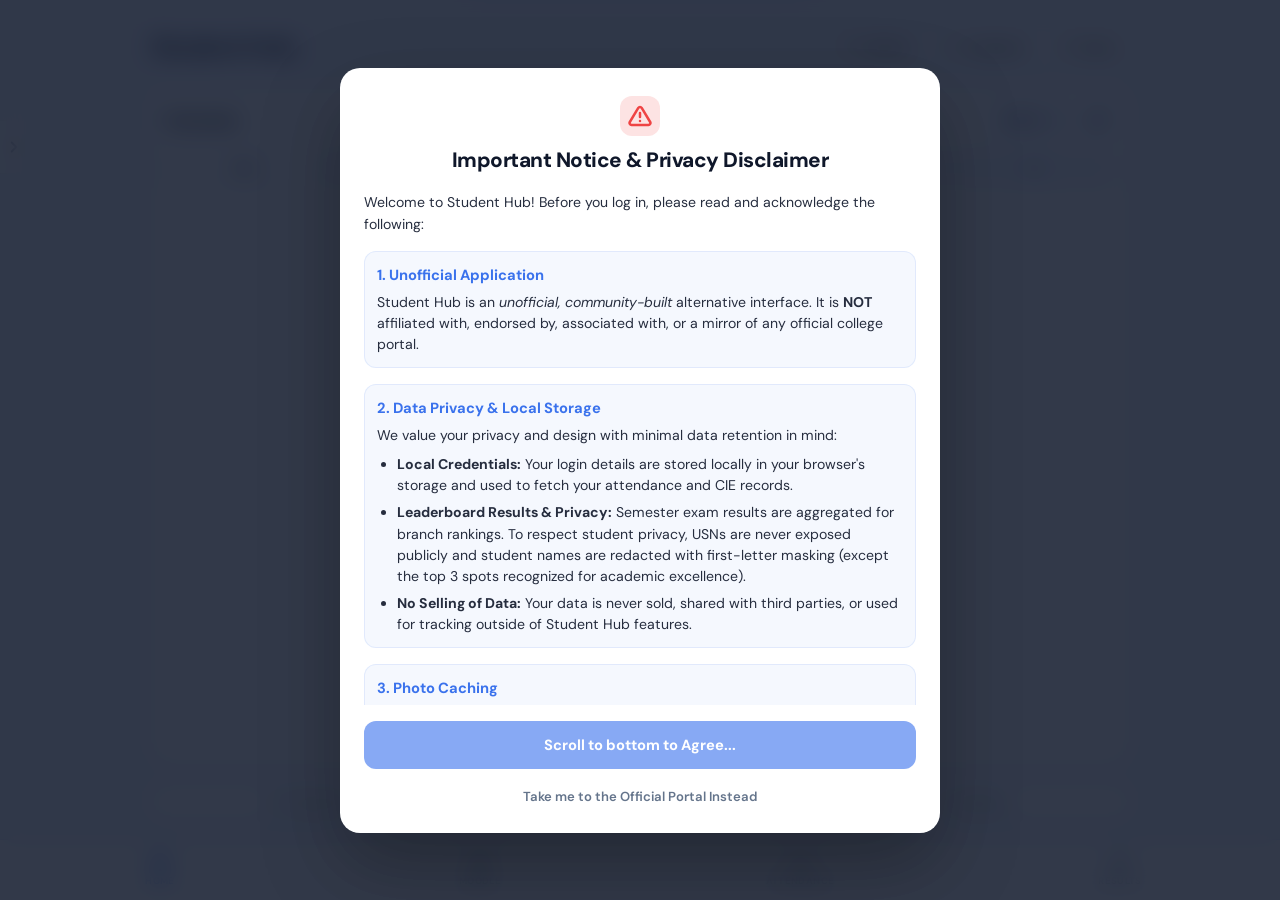
==== index.html @ 46f0f465 "Section Selector Added" ====
<!DOCTYPE html>
<html lang="en">
<head>
  <meta charset="UTF-8">
  <meta name="viewport" content="width=device-width, initial-scale=1.0, maximum-scale=1.0, user-scalable=no, viewport-fit=cover">
  <title>Student Hub</title>
  <meta name="theme-color" content="#2563eb">
  <meta name="mobile-web-app-capable" content="yes">
  <meta name="apple-mobile-web-app-capable" content="yes">
  <meta name="apple-mobile-web-app-title" content="Student Hub">
  <meta name="apple-mobile-web-app-status-bar-style" content="black-translucent">
  <link rel="manifest" href="./manifest.json"/>
  <link rel="icon" type="image/svg+xml" href="./icon.svg"/>
  <link rel="icon" type="image/png" sizes="192x192" href="./icon-192.png"/>
  <link rel="apple-touch-icon" href="./apple-touch-icon.png"/>

  <link rel="preconnect" href="https://fonts.googleapis.com">
  <link rel="preconnect" href="https://fonts.gstatic.com" crossorigin>
  <link href="https://fonts.googleapis.com/css2?family=DM+Sans:wght@400;600;700;800&family=DM+Mono:wght@400;500&display=swap" rel="stylesheet">

  <!-- Extracted Modular CSS -->
  <link rel="stylesheet" href="./css/shared.css">
  <link rel="stylesheet" href="./css/dashboard.css">
  <link rel="stylesheet" href="./css/attendance.css">
  <link rel="stylesheet" href="./css/moodle.css">
  <link rel="stylesheet" href="./css/results.css">


  <script>
    try {
      var _t = localStorage.getItem('nie_theme') || (matchMedia('(prefers-color-scheme:dark)').matches ? 'dark' : 'light');
      document.documentElement.setAttribute('data-theme', _t);
    } catch(e) {}
    try {
      var _parts = window.location.pathname.split('/').filter(Boolean);
      var _known = ['attendance', 'moodle', 'results', 'index.html', '404.html'];
      var _base = (_parts.length > 0 && _known.indexOf(_parts[0].toLowerCase()) === -1) ? '/' + _parts[0] + '/' : '/';
      var _m = document.querySelector('link[rel="manifest"]');
      if (_m) _m.href = window.location.origin + _base + 'manifest.json';
      document.querySelectorAll('link[rel*="icon"]').forEach(function(l) {
        var h = l.getAttribute('href');
        if (h && h.startsWith('./')) {
          l.href = window.location.origin + _base + h.slice(2);
        }
      });
    } catch(e) {}
  </script>

  <!-- Cloudflare Turnstile (Bot Protection) -->
  <script src="https://challenges.cloudflare.com/turnstile/v0/api.js" async defer></script>

</head>
<body>

<!-- SPA View Container -->
<div id="app-view">

  <!-- ═══════════════════════════════════════════════════════════════ -->
  <!-- DASHBOARD VIEW                                                  -->
  <!-- ═══════════════════════════════════════════════════════════════ -->
  <div id="view-dashboard" class="spa-view active">
    <div class="hub-container">
      <div class="greeting-wrap">
        <div style="display:flex; align-items:center; justify-content:space-between; gap:10px;">
          <h1 class="dashboard-title">Student Hub</h1>
          <div class="header-actions">
            <a class="share-btn header-icon-btn header-pill-btn" href="https://github.com/gajanand-suthar/Student-Hub" target="_blank" rel="noopener noreferrer" aria-label="GitHub Repository">
              <svg width="18" height="18" viewBox="0 0 24 24" fill="currentColor">
                <path fill-rule="evenodd" clip-rule="evenodd" d="M12 2C6.477 2 2 6.484 2 12.017c0 4.425 2.865 8.18 6.839 9.504.5.092.682-.217.682-.483 0-.237-.008-.868-.013-1.703-2.782.605-3.369-1.343-3.369-1.343-.454-1.158-1.11-1.466-1.11-1.466-.908-.62.069-.608.069-.608 1.003.07 1.53 1.032 1.53 1.032.892 1.53 2.341 1.088 2.91.832.092-.647.35-1.088.636-1.338-2.22-.253-4.555-1.113-4.555-4.951 0-1.093.39-1.988 1.029-2.688-.103-.253-.446-1.272.098-2.65 0 0 .84-.27 2.75 1.026A9.564 9.564 0 0112 6.844c.85.004 1.705.115 2.504.337 1.909-1.296 2.747-1.027 2.747-1.027.546 1.379.202 2.398.1 2.651.64.7 1.028 1.595 1.028 2.688 0 3.848-2.339 4.695-4.566 4.943.359.309.678.92.678 1.855 0 1.338-.012 2.419-.012 2.747 0 .268.18.58.688.482A10.019 10.019 0 0022 12.017C22 6.484 17.522 2 12 2z"/>
              </svg>
              <span class="header-btn-label">GitHub</span>
            </a>
            <button class="share-btn header-icon-btn header-pill-btn" onclick="openSugModal()" aria-label="Feedback">
              <svg width="18" height="18" viewBox="0 0 24 24" fill="none" stroke="currentColor" stroke-width="2.2" stroke-linecap="round" stroke-linejoin="round">
                <path d="M21 11.5a8.38 8.38 0 0 1-.9 3.8 8.5 8.5 0 0 1-7.6 4.7 8.38 8.38 0 0 1-3.8-.9L3 21l1.9-5.7a8.38 8.38 0 0 1-.9-3.8 8.5 8.5 0 0 1 4.7-7.6 8.38 8.38 0 0 1 3.8-.9h.5a8.48 8.48 0 0 1 8 8v.5z"/>
              </svg>
              <span class="header-btn-label">Feedback</span>
            </button>
            <button class="share-btn header-icon-btn header-pill-btn header-pill-share header-share-btn" onclick="shareApp()" aria-label="Share App">
              <svg width="18" height="18" viewBox="0 0 24 24" fill="none" stroke="currentColor" stroke-width="2.2" stroke-linecap="round" stroke-linejoin="round">
                <circle cx="18" cy="5" r="3"/>
                <circle cx="6" cy="12" r="3"/>
                <circle cx="18" cy="19" r="3"/>
                <line x1="8.59" y1="13.51" x2="15.42" y2="17.49"/>
                <line x1="15.41" y1="6.51" x2="8.59" y2="10.49"/>
              </svg>
              <span class="header-btn-label" id="header-share-label">Share</span>
            </button>
          </div>
        </div>
      </div>

      <!-- Main Dynamic Content Container (Timetable, Calendar, Notices, Syllabus) -->
      <div class="dash-panels-container" id="dash-panels-container">

        <!-- PANEL 1: TIMETABLE (Default Active View) -->
        <div class="dash-panel active" id="panel-timetable">
          <div class="tt-card">
            <!-- Timetable Top Bar -->
            <div class="tt-topbar">
              <div class="tt-topbar-left">
                <div class="tt-heading" id="tt-day-heading">Schedule</div>
              </div>
              <div class="tt-topbar-right">
                <!-- 1. Section Selector Dropdown -->
                <div class="sem-dropdown tt-sec-dropdown" id="tt-sec-dropdown">
                  <div class="sem-backdrop" onclick="closeTtSecDropdown()"></div>
                  <div class="sem-trigger" onclick="toggleTtSecDropdown()">
                    <span class="sem-trigger-label" id="tt-sec-trigger-label">Sec A</span>
                    <span class="sem-trigger-chevron">
                      <svg width="12" height="12" viewBox="0 0 24 24" fill="none" stroke="currentColor" stroke-width="2.5" stroke-linecap="round" stroke-linejoin="round"><polyline points="6 9 12 15 18 9"/></svg>
                    </span>
                  </div>
                  <div class="sem-menu" id="tt-sec-menu">
                    <button type="button" class="sem-option" data-sec="A" onclick="pickTtSection('A')">Sec A</button>
                    <button type="button" class="sem-option" data-sec="B" onclick="pickTtSection('B')">Sec B</button>
                    <button type="button" class="sem-option" data-sec="C" onclick="pickTtSection('C')">Sec C</button>
                    <button type="button" class="sem-option" data-sec="D" onclick="pickTtSection('D')">Sec D</button>
                    <button type="button" class="sem-option" data-sec="E" onclick="pickTtSection('E')">Sec E</button>
                    <button type="button" class="sem-option" data-sec="F" onclick="pickTtSection('F')">Sec F</button>
                  </div>
                </div>

                <!-- 2. Edit Button -->
                <button type="button" class="tt-action-btn tt-icon-btn" id="btn-tt-edit" onclick="openTtUploadModal('edit')" title="Timetable incorrect? Suggest an edit" aria-label="Suggest edit" style="display: none;">
                  <svg width="14" height="14" viewBox="0 0 24 24" fill="none" stroke="currentColor" stroke-width="2.2" stroke-linecap="round" stroke-linejoin="round">
                    <path d="M11 4H4a2 2 0 0 0-2 2v14a2 2 0 0 0 2 2h14a2 2 0 0 0 2-2v-7"/>
                    <path d="M18.5 2.5a2.121 2.121 0 0 1 3 3L12 15l-4 1 1-4 9.5-9.5z"/>
                  </svg>
                </button>

                <!-- 3. Refresh Button -->
                <button type="button" class="tt-action-btn tt-icon-btn" id="btn-tt-refresh" onclick="refreshTimetable(true)" title="Refresh Timetable" aria-label="Refresh timetable">
                  <svg id="tt-refresh-icon" width="14" height="14" viewBox="0 0 24 24" fill="none" stroke="currentColor" stroke-width="2.2" stroke-linecap="round" stroke-linejoin="round">
                    <polyline points="23 4 23 10 17 10"></polyline>
                    <polyline points="1 20 1 14 7 14"></polyline>
                    <path d="M3.51 9a9 9 0 0 1 14.85-3.36L23 10M1 14l4.64 4.36A9 9 0 0 0 20.49 15"></path>
                  </svg>
                </button>
              </div>
            </div>

            <!-- Day Navigation -->
            <div class="tt-day-nav" id="tt-day-nav">
              <button type="button" class="tt-day-chip" data-day="monday" onclick="selectTtDay('monday')">Mon</button>
              <button type="button" class="tt-day-chip" data-day="tuesday" onclick="selectTtDay('tuesday')">Tue</button>
              <button type="button" class="tt-day-chip" data-day="wednesday" onclick="selectTtDay('wednesday')">Wed</button>
              <button type="button" class="tt-day-chip" data-day="thursday" onclick="selectTtDay('thursday')">Thu</button>
              <button type="button" class="tt-day-chip" data-day="friday" onclick="selectTtDay('friday')">Fri</button>
              <button type="button" class="tt-day-chip" data-day="saturday" onclick="selectTtDay('saturday')">Sat</button>
            </div>

            <!-- Timetable Slots / Body (Today View) -->
            <div class="tt-body" id="tt-schedule-body">
              <div class="tt-loading">
                <svg class="spin" width="22" height="22" viewBox="0 0 24 24" fill="none" stroke="currentColor" stroke-width="2.2" stroke-linecap="round" stroke-linejoin="round">
                  <line x1="12" y1="2" x2="12" y2="6"></line><line x1="12" y1="18" x2="12" y2="22"></line>
                  <line x1="4.93" y1="4.93" x2="7.76" y2="7.76"></line><line x1="16.24" y1="16.24" x2="19.07" y2="19.07"></line>
                  <line x1="2" y1="12" x2="6" y2="12"></line><line x1="18" y1="12" x2="22" y2="12"></line>
                  <line x1="4.93" y1="19.07" x2="7.76" y2="16.24"></line><line x1="16.24" y1="7.76" x2="19.07" y2="4.93"></line>
                </svg>
              </div>
            </div>
          </div>
        </div>

        <!-- PANEL 2: ACADEMIC CALENDAR -->
        <div class="dash-panel" id="panel-calendar">
          <div class="cal-section">
            <div class="calendar-carousel" id="calendar-carousel">
              
              <!-- CARD 1: CALENDAR -->
              <div class="cal-card" id="cal-card-1">
                <div class="cal-card-header">
                  <div class="cal-month-nav">
                    <button class="cal-nav-btn" onclick="prevCalMonth()" id="cal-prev-btn" aria-label="Previous month">
                      <svg width="18" height="18" viewBox="0 0 24 24" fill="none" stroke="currentColor" stroke-width="2.5" stroke-linecap="round" stroke-linejoin="round"><polyline points="15 18 9 12 15 6"/></svg>
                    </button>
                    <div class="cal-month-label" id="cal-month-label">Aug</div>
                    <button class="cal-nav-btn" onclick="nextCalMonth()" id="cal-next-btn" aria-label="Next month">
                      <svg width="18" height="18" viewBox="0 0 24 24" fill="none" stroke="currentColor" stroke-width="2.5" stroke-linecap="round" stroke-linejoin="round"><polyline points="9 18 15 12 9 6"/></svg>
                    </button>
                  </div>

                  <!-- Moodle-style Semester Selector -->
                  <div class="sem-dropdown" id="cal-sem-dropdown">
                    <div class="sem-backdrop" onclick="closeCalSemDropdown()"></div>
                    <div class="sem-trigger" onclick="toggleCalSemDropdown()">
                      <span class="sem-trigger-label" id="cal-sem-trigger-label">Sem III</span>
                      <span class="sem-trigger-chevron">
                        <svg width="14" height="14" viewBox="0 0 24 24" fill="none" stroke="currentColor" stroke-width="2.5" stroke-linecap="round" stroke-linejoin="round"><polyline points="6 9 12 15 18 9"/></svg>
                      </span>
                    </div>
                    <div class="sem-menu" id="cal-sem-menu">
                      <button type="button" class="sem-option" onclick="pickCalSem('I')">Sem I</button>
                      <button type="button" class="sem-option" onclick="pickCalSem('III')">Sem III</button>
                      <button type="button" class="sem-option" onclick="pickCalSem('V')">Sem V</button>
                      <button type="button" class="sem-option" onclick="pickCalSem('VII')">Sem VII</button>
                    </div>
                  </div>
                </div>

                <div class="cal-grid-header">
                  <span>S</span><span>M</span><span>T</span><span>W</span><span>T</span><span>F</span><span>S</span>
                </div>

                <div class="cal-grid-body" id="cal-grid-body"></div>
              </div>

              <!-- CARD 2: HOLIDAYS -->
              <div class="cal-card" id="cal-card-2">
                <div class="cal-card-header">
                  <div style="font-size: 0.95rem; font-weight: 800; color: var(--text); text-align: center; width: 100%;">Holidays</div>
                </div>

                <div class="cal-list-scroll" id="cal-holidays-list"></div>
              </div>

              <!-- CARD 3: ALL OTHER EVENTS -->
              <div class="cal-card" id="cal-card-3">
                <div class="cal-card-header">
                  <div style="font-size: 0.95rem; font-weight: 800; color: var(--text); text-align: center; width: 100%;">Academic Schedule</div>
                </div>

                <div class="cal-list-scroll" id="cal-events-list"></div>
              </div>

            </div>
          </div>
        </div>

        <!-- PANEL 3: NOTICES (Inline) -->
        <div class="dash-panel" id="panel-notices">
          <div class="dash-inline-box">
            <div class="dash-inline-head">
              <div class="dash-inline-title">Notices & Circulars</div>
              <div class="dash-inline-actions">
                <button type="button" class="nm-icon-btn" onclick="fetchNotices(true)" title="Force Refresh" aria-label="Refresh notices">
                  <svg id="nm-refresh-icon" width="16" height="16" viewBox="0 0 24 24" fill="none" stroke="currentColor" stroke-width="2.2" stroke-linecap="round" stroke-linejoin="round">
                    <polyline points="23 4 23 10 17 10"></polyline>
                    <polyline points="1 20 1 14 7 14"></polyline>
                    <path d="M3.51 9a9 9 0 0 1 14.85-3.36L23 10M1 14l4.64 4.36A9 9 0 0 0 20.49 15"></path>
                  </svg>
                </button>
              </div>
            </div>
            <div class="nm-scroll-area">
              <div class="nm-loader" id="nm-loader">
                <svg class="spin" width="22" height="22" viewBox="0 0 24 24" fill="none" stroke="currentColor" stroke-width="2.2" stroke-linecap="round" stroke-linejoin="round">
                  <line x1="12" y1="2" x2="12" y2="6"></line><line x1="12" y1="18" x2="12" y2="22"></line>
                  <line x1="4.93" y1="4.93" x2="7.76" y2="7.76"></line><line x1="16.24" y1="16.24" x2="19.07" y2="19.07"></line>
                  <line x1="2" y1="12" x2="6" y2="12"></line><line x1="18" y1="12" x2="22" y2="12"></line>
                  <line x1="4.93" y1="19.07" x2="7.76" y2="16.24"></line><line x1="16.24" y1="7.76" x2="19.07" y2="4.93"></line>
                </svg>
                <span>Fetching latest notices...</span>
              </div>
              <div class="nm-list" id="nm-list"></div>
            </div>
          </div>
        </div>

        <!-- PANEL 4: SYLLABUS (Inline) -->
        <div class="dash-panel" id="panel-syllabus">
          <div class="dash-inline-box">
            <div class="dash-inline-head">
              <div class="dash-inline-title" id="dept-modal-title">Department Syllabus</div>
              <div class="dash-inline-actions">
                <button type="button" class="nm-icon-btn" onclick="fetchDepartmentData(true)" title="Force Refresh" aria-label="Refresh syllabus">
                  <svg id="dept-refresh-icon" width="16" height="16" viewBox="0 0 24 24" fill="none" stroke="currentColor" stroke-width="2.2" stroke-linecap="round" stroke-linejoin="round">
                    <polyline points="23 4 23 10 17 10"></polyline>
                    <polyline points="1 20 1 14 7 14"></polyline>
                    <path d="M3.51 9a9 9 0 0 1 14.85-3.36L23 10M1 14l4.64 4.36A9 9 0 0 0 20.49 15"></path>
                  </svg>
                </button>
              </div>
            </div>
            <div class="nm-scroll-area">
              <div class="nm-loader" id="dept-loader">
                <svg class="spin" width="22" height="22" viewBox="0 0 24 24" fill="none" stroke="currentColor" stroke-width="2.2" stroke-linecap="round" stroke-linejoin="round">
                  <line x1="12" y1="2" x2="12" y2="6"></line><line x1="12" y1="18" x2="12" y2="22"></line>
                  <line x1="4.93" y1="4.93" x2="7.76" y2="7.76"></line><line x1="16.24" y1="16.24" x2="19.07" y2="19.07"></line>
                  <line x1="2" y1="12" x2="6" y2="12"></line><line x1="18" y1="12" x2="22" y2="12"></line>
                  <line x1="4.93" y1="19.07" x2="7.76" y2="16.24"></line><line x1="16.24" y1="7.76" x2="19.07" y2="4.93"></line>
                </svg>
                <span>Fetching syllabus list...</span>
              </div>
              <div class="nm-list" id="dept-list"></div>
            </div>
          </div>
        </div>

      </div>

      <!-- Dynamic Toggle Action Bar (Calendar, Notices, Syllabus) Below Panels -->
      <div class="dash-action-bar" role="tablist" aria-label="Dashboard views">
        <button type="button" class="dash-toggle-btn" id="btn-toggle-calendar" onclick="toggleHomeSection('calendar')" role="tab" aria-selected="false">
          <svg width="15" height="15" viewBox="0 0 24 24" fill="none" stroke="currentColor" stroke-width="2.2" stroke-linecap="round" stroke-linejoin="round">
            <rect x="3" y="4" width="18" height="18" rx="2" ry="2"/>
            <line x1="16" y1="2" x2="16" y2="6"/>
            <line x1="8" y1="2" x2="8" y2="6"/>
            <line x1="3" y1="10" x2="21" y2="10"/>
          </svg>
          <span class="btn-lbl">Calendar</span>
        </button>

        <button type="button" class="dash-toggle-btn" id="btn-toggle-notices" onclick="toggleHomeSection('notices')" role="tab" aria-selected="false">
          <svg width="15" height="15" viewBox="0 0 24 24" fill="none" stroke="currentColor" stroke-width="2.2" stroke-linecap="round" stroke-linejoin="round">
            <path d="M18 8A6 6 0 0 0 6 8c0 7-3 9-3 9h18s-3-2-3-9"/>
            <path d="M13.73 21a2 2 0 0 1-3.46 0"/>
          </svg>
          <span class="btn-lbl">Notices</span>
        </button>

        <button type="button" class="dash-toggle-btn" id="btn-toggle-syllabus" onclick="toggleHomeSection('syllabus')" role="tab" aria-selected="false">
          <svg width="15" height="15" viewBox="0 0 24 24" fill="none" stroke="currentColor" stroke-width="2.2" stroke-linecap="round" stroke-linejoin="round">
            <path d="M4 19.5A2.5 2.5 0 0 1 6.5 17H20"/>
            <path d="M6.5 2H20v20H6.5A2.5 2.5 0 0 1 4 19.5v-15A2.5 2.5 0 0 1 6.5 2z"/>
          </svg>
          <span class="btn-lbl">Syllabus</span>
        </button>
      </div>
    </div>

    <!-- ONBOARDING -->
    <div id="onboarding">
      <div style="text-align:center;margin-bottom:28px;">
        <h1 style="font-size:clamp(1.4rem,4vw,1.9rem);font-weight:800;color:var(--accent);letter-spacing:-0.5px;margin:0;">Student Hub</h1>
        <div style="font-size:0.78rem;font-weight:700;letter-spacing:0.07em;color:var(--muted);margin-top:6px;text-transform:none !important;">Academic Portal</div>
      </div>
      <div class="ob-card">
        <button id="ob-back" class="ob-back hide" onclick="obBack()"><svg width="18" height="18" viewBox="0 0 24 24" fill="none" stroke="currentColor" stroke-width="2.5" stroke-linecap="round" stroke-linejoin="round"><path d="M15 18l-6-6 6-6"/></svg></button>
        <div class="ob-dots">
          <div class="ob-dot active" id="od-0"></div>
          <div class="ob-dot" id="od-1"></div>
          <div class="ob-dot" id="od-2"></div>
          <div class="ob-dot" id="od-3"></div>
        </div>
        <div class="ob-step active" id="ob-0">
          <div class="ob-title">Welcome</div>
          <div class="ob-hint">Enter your details to get started</div>
          <div class="ob-err" id="ob-err-0"></div>

          <input type="text" id="ob-usn" class="ob-input" placeholder="e.g. 4NI24EE001" autocomplete="off" autocorrect="off" autocapitalize="characters" spellcheck="false" autofocus/>
          
          <button type="button" class="ob-btn" onclick="obNext()">Continue</button>
        </div>
        <div class="ob-step" id="ob-1">
          <div class="ob-title">Date of Birth</div>
          <div class="ob-hint">Required for Login</div>
          <div class="ob-err" id="ob-err-1"></div>
          <div class="ob-input-wrap">
            <label class="ob-lbl">Date of Birth</label>
            <input type="text" id="ob-dob" class="ob-input" placeholder="DD/MM/YYYY" maxlength="10" inputmode="numeric"/>
          </div>
          <button type="button" class="ob-btn" onclick="obNext()">Continue</button>
        </div>
        <div class="ob-step" id="ob-2">
          <div class="ob-title">Verification</div>
          <div class="ob-hint">Required for Login</div>
          <div class="ob-err" id="ob-err-2"></div>
          <input type="hidden" id="ob-idtype" value="1"/>
          <div class="ob-input-wrap" style="margin-bottom: 10px;">
            <label class="ob-lbl">Verification Type</label>
            <div class="ob-dropdown" id="ob-idtype-dd" style="margin-bottom: 0;">
              <div class="ob-dd-trigger" onclick="toggleObDd()">
                <span id="ob-idtype-label">Father's Last 4 Digits</span>
                <svg width="14" height="14" viewBox="0 0 24 24" fill="none" stroke="currentColor" stroke-width="2.5" stroke-linecap="round" stroke-linejoin="round"><polyline points="6 9 12 15 18 9"/></svg>
              </div>
              <div class="ob-dd-menu">
                <div class="ob-dd-opt selected" onclick="pickObIdType('1','Father\'s Last 4 Digits',this)">Father's Last 4 Digits</div>
                <div class="ob-dd-opt" onclick="pickObIdType('2','Mother\'s Last 4 Digits',this)">Mother's Last 4 Digits</div>
                <div class="ob-dd-opt" onclick="pickObIdType('5','Guardian\'s Last 4 Digits',this)">Guardian's Last 4 Digits</div>
              </div>
            </div>
          </div>
          <div class="ob-input-wrap">
            <label class="ob-lbl">Code</label>
            <input type="text" id="ob-code" class="ob-input" placeholder="4-digit code" maxlength="4" autocomplete="off" inputmode="numeric" style="font-family:'DM Mono',monospace;letter-spacing:3px;text-align:center;"/>
          </div>
          <button type="button" class="ob-btn" id="ob-btn-verify" onclick="obNext()">Verify & Continue</button>
        </div>
        <div class="ob-step" id="ob-3">
          <div class="ob-icon" style="background:var(--bg); border: 1.5px solid var(--border); display:flex; align-items:center; justify-content:center;"><svg width="24" height="24" viewBox="0 0 128 128" fill="none"><radialGradient id="moodle-ob-a" cx="532.855" cy="-537.557" r="209.76" gradientTransform="matrix(1 0 0 -1 -297.6 -460.9)" gradientUnits="userSpaceOnUse"><stop offset="0" stop-color="#FAAF40"/><stop offset=".043" stop-color="#F9A538"/><stop offset=".112" stop-color="#F89D31"/><stop offset=".227" stop-color="#F89A2F"/><stop offset=".528" stop-color="#F7922D"/><stop offset="1" stop-color="#F37B28"/></radialGradient><path fill="url(#moodle-ob-a)" d="M106.259 105.754V66.975c0-8.164-3.397-12.244-10.034-12.244-6.629 0-10.034 4.08-10.034 12.244v38.779H66.294V66.975c0-8.164-3.228-12.244-9.862-12.244-6.633 0-10.036 4.08-10.036 12.244v38.779H26.667V64.768c0-8.504 2.891-14.801 8.844-19.223 5.102-3.91 12.246-5.777 20.92-5.777 9.015 0 15.478 2.207 19.727 6.801 3.57-4.594 10.207-6.801 19.897-6.801 8.844 0 15.819 1.867 20.922 5.777 5.951 4.422 8.843 10.719 8.843 19.223v41.152h-19.563v-.166z"/><path fill="#58595B" d="M28.539 49.627l-2.041 10.207c18.708 6.291 36.395.166 45.751-16.158-13.778-9.522-26.535.17-43.71 5.951"/><linearGradient id="moodle-ob-b" gradientUnits="userSpaceOnUse" x1="324.268" y1="-509.952" x2="368.932" y2="-509.952" gradientTransform="matrix(1 0 0 -1 -297.6 -460.9)"><stop offset="0" stop-color="#929497"/><stop offset=".124" stop-color="#757578"/><stop offset=".279" stop-color="#575658"/><stop offset=".44" stop-color="#403E3F"/><stop offset=".609" stop-color="#302D2E"/><stop offset=".788" stop-color="#262223"/><stop offset="1" stop-color="#231F20"/></linearGradient><path fill="url(#moodle-ob-b)" d="M28.539 47.08c-.681 3.91-1.192 7.65-1.872 11.563 17.857 6.125 35.375.85 44.73-15.137-11.909-13.776-25.17-2.383-42.858 3.574"/><linearGradient id="moodle-ob-c" gradientUnits="userSpaceOnUse" x1="332.834" y1="-495.051" x2="351.377" y2="-521.534" gradientTransform="matrix(1 0 0 -1 -297.6 -460.9)"><stop offset="0" stop-color="#231F20"/><stop offset="1" stop-color="#231F20" stop-opacity="0"/></linearGradient><path fill="url(#moodle-ob-c)" d="M49.799 51.668c-8.164-1.701-17.009 2.555-23.131 6.975-3.912-28.57 13.777-27.893 36.903-20.75-1.529 6.975-4.083 16.33-8.502 21.941-.169-3.744-1.869-6.293-5.27-8.166"/><linearGradient id="moodle-ob-d" gradientUnits="userSpaceOnUse" x1="299.778" y1="-495.802" x2="381.412" y2="-495.802" gradientTransform="matrix(1 0 0 -1 -297.6 -460.9)"><stop offset="0" stop-color="#929497"/><stop offset=".124" stop-color="#757578"/><stop offset=".279" stop-color="#575658"/><stop offset=".44" stop-color="#403E3F"/><stop offset=".609" stop-color="#302D2E"/><stop offset=".788" stop-color="#262223"/><stop offset="1" stop-color="#231F20"/></linearGradient><path fill="url(#moodle-ob-d)" d="M2.178 47.08c29.932-18.031 46.77-21.43 81.634-25-40.478 31.969-41.499 25-81.634 25"/><path stroke="#4A4A4C" stroke-width=".5" fill="none" d="M83.812 22.246L51.667 45.545"/><path opacity=".23" fill="#231F20" d="M45.545 34.66c.34 3.744-.511-3.572 0 0"/><path stroke="#A8ABAD" stroke-width=".5" fill="none" d="M2.178 47.08l49.489-1.535"/><path stroke="#F16922" stroke-width=".5" d="M42.484 35.002C33.98 37.383 6.09 43.506 5.747 47.08c-.849 6.631-.167 17.176-.167 17.176" fill="none"/><path fill="#F16922" d="M8.131 89.596c-3.063-7.652-6.804-16.158-2.384-26.703C8.64 72.756 8.131 80.24 8.131 89.596"/><path fill="#6D6E70" d="M41.076 33.844c.708-.25 1.384-.17 1.509.184.126.355-.344.846-1.052 1.096-.709.256-1.384.172-1.51-.184-.127-.352.344-.844 1.053-1.096z"/></svg></div>
          <div class="ob-title">Moodle <span style="font-weight:500;color:var(--muted);font-size:.85rem">(optional)</span></div>
          <div class="ob-hint">Add your Moodle account to access course materials</div>
          <div class="ob-input-wrap" style="margin-bottom: 10px;">
            <label class="ob-lbl">Email</label>
            <div class="ob-email-row"><input type="text" id="ob-moodle-email" class="ob-input" placeholder="college-mail" autocorrect="off" autocapitalize="none"/><div class="ob-email-suffix">@nie.ac.in</div></div>
          </div>
          <div class="ob-input-wrap">
            <label class="ob-lbl">Password</label>
            <input type="password" id="ob-moodle-pass" class="ob-input" placeholder="Password"/>
          </div>
          <button type="button" class="ob-btn" onclick="obFinish(true)">Done</button>
          <button type="button" class="ob-skip" onclick="obFinish(false)">Skip for now</button>
        </div>
      </div>
    </div>

    <!-- TIMETABLE UPLOAD MODAL (Decluttered & Clean) -->
    <div id="tt-upload-modal" class="modal-overlay" onclick="if(event.target===this)closeTtUploadModal()">
      <div class="modal-card" style="width: min(390px, 100%); text-align: left; padding: 22px;">
        <div style="display: flex; align-items: center; justify-content: space-between; margin-bottom: 14px;">
          <h3 style="margin: 0; font-size: 1.15rem; font-weight: 800; color: var(--text);" id="tt-upload-modal-title">Upload Timetable</h3>
          <button type="button" class="nm-icon-btn" onclick="closeTtUploadModal()" style="width: 30px; height: 30px;" aria-label="Close">
            <svg width="16" height="16" viewBox="0 0 24 24" fill="none" stroke="currentColor" stroke-width="2.5" stroke-linecap="round" stroke-linejoin="round"><line x1="18" y1="6" x2="6" y2="18"/><line x1="6" y1="6" x2="18" y2="18"/></svg>
          </button>
        </div>

        <form id="tt-upload-form" onsubmit="event.preventDefault(); submitTimetableUpload(event)">
          <!-- 1. Edit Description Group (Shown first in edit mode with badge inside textbox) -->
          <div class="form-group" id="tt-edit-desc-group" style="position: relative; margin-bottom: 12px; display: none;">
            <textarea id="tt-edit-desc" class="s-input" rows="5" style="width: 100%; min-height: 125px; resize: vertical; padding: 12px; padding-right: 68px; font-size: 0.86rem; box-sizing: border-box; border-radius: 10px; line-height: 1.5; margin: 0;" placeholder="What needs to be changed?"></textarea>
            <span style="position: absolute; top: 10px; right: 10px; font-size: 0.68rem; font-weight: 700; color: var(--danger); background: rgba(239, 68, 68, 0.1); padding: 2px 7px; border-radius: 5px; pointer-events: none; user-select: none; letter-spacing: 0.02em;">Required</span>
          </div>

          <!-- 2. File Upload Area -->
          <div class="form-group" style="margin-bottom: 14px;">
            <input type="file" id="tt-file-input" accept="image/*,application/pdf" style="display:none" onchange="handleTtFileChange(this)">

            <!-- Big box dropzone for standard upload mode -->
            <div class="tt-dropzone" id="tt-dropzone" onclick="document.getElementById('tt-file-input').click()">
              <svg width="26" height="26" viewBox="0 0 24 24" fill="none" stroke="currentColor" stroke-width="2" stroke-linecap="round" stroke-linejoin="round" style="color: var(--accent); margin-bottom: 6px;">
                <path d="M21 15v4a2 2 0 0 1-2 2H5a2 2 0 0 1-2-2v-4"/>
                <polyline points="17 8 12 3 7 8"/>
                <line x1="12" y1="3" x2="12" y2="15"/>
              </svg>
              <div id="tt-dropzone-label" style="font-size: 0.88rem; font-weight: 700; color: var(--text);">File</div>
              <div style="font-size: 0.74rem; color: var(--muted); margin-top: 3px;">pdf/image upto 5MB</div>
            </div>

            <!-- Sleek single-row file attachment for edit mode (no big box) -->
            <div id="tt-edit-file-row" style="display: none; align-items: center; justify-content: space-between; padding: 11px 14px; background: var(--bg); border: 1.5px dashed var(--border); border-radius: 10px; cursor: pointer; transition: all 0.15s ease;" onclick="document.getElementById('tt-file-input').click()">
              <div style="display: flex; align-items: center; gap: 10px; min-width: 0;">
                <svg width="18" height="18" viewBox="0 0 24 24" fill="none" stroke="currentColor" stroke-width="2" stroke-linecap="round" stroke-linejoin="round" style="color: var(--accent); flex-shrink: 0;">
                  <path d="M21.44 11.05l-9.19 9.19a6 6 0 0 1-8.49-8.49l9.19-9.19a4 4 0 0 1 5.66 5.66l-9.2 9.19a2 2 0 0 1-2.83-2.83l8.49-8.48"/>
                </svg>
                <div style="min-width: 0;">
                  <div id="tt-edit-file-label" style="font-size: 0.82rem; font-weight: 700; color: var(--text); white-space: nowrap; overflow: hidden; text-overflow: ellipsis;">File (optional)</div>
                  <div style="font-size: 0.72rem; color: var(--muted);">pdf/image upto 5MB</div>
                </div>
              </div>
              <span style="font-size: 0.76rem; font-weight: 700; color: var(--accent); background: rgba(37, 99, 235, 0.08); border: 1px solid rgba(37, 99, 235, 0.2); border-radius: 6px; padding: 5px 10px; flex-shrink: 0;">Browse</span>
            </div>
          </div>

          <div id="tt-upload-status" style="font-size: 0.8rem; margin-bottom: 14px; display: none;"></div>

          <div style="display: flex; gap: 8px;">
            <button type="button" class="modal-btn modal-btn-cancel" onclick="closeTtUploadModal()">Cancel</button>
            <button type="submit" id="tt-upload-btn" class="modal-btn modal-btn-save" style="flex:1;">Upload</button>
          </div>
        </form>
      </div>
    </div>

    <!-- CONSENT MODAL -->
    <div id="consent-modal">
      <div class="cm-card">
        <div style="text-align:center;margin-bottom:20px;flex-shrink:0;">
          <div class="nm-icon" style="margin: 0 auto 12px; background: rgba(239, 68, 68, 0.15); color: #ef4444;">
            <svg width="24" height="24" viewBox="0 0 24 24" fill="none" stroke="currentColor" stroke-width="2.5" stroke-linecap="round" stroke-linejoin="round"><path d="M10.29 3.86L1.82 18a2 2 0 0 0 1.71 3h16.94a2 2 0 0 0 1.71-3L13.71 3.86a2 2 0 0 0-3.42 0z"/><line x1="12" y1="9" x2="12" y2="13"/><line x1="12" y1="17" x2="12.01" y2="17"/></svg>
          </div>
          <h1 style="font-size:1.3rem;font-weight:800;color:var(--text);letter-spacing:-0.5px;margin:0;line-height:1.2;">Important Notice & Privacy Disclaimer</h1>
        </div>
        
        <div class="cm-content" id="cm-content" onscroll="checkCmScroll()">
          <p>Welcome to Student Hub! Before you log in, please read and acknowledge the following:</p>
          
          <div class="cm-point">
            <strong>1. Unofficial Application</strong>
            Student Hub is an <em>unofficial, community-built</em> alternative interface. It is <strong>NOT</strong> affiliated with, endorsed by, associated with, or a mirror of any official college portal.
          </div>
          
          <div class="cm-point">
            <strong>2. Data Privacy & Local Storage</strong>
            We value your privacy and design with minimal data retention in mind:
            <ul>
              <li><strong>Local Credentials:</strong> Your login details are stored locally in your browser's storage and used to fetch your attendance and CIE records.</li>
              <li><strong>Leaderboard Results & Privacy:</strong> Semester exam results are aggregated for branch rankings. To respect student privacy, USNs are never exposed publicly and student names are redacted with first-letter masking (except the top 3 spots recognized for academic excellence).</li>
              <li><strong>No Selling of Data:</strong> Your data is never sold, shared with third parties, or used for tracking outside of Student Hub features.</li>
            </ul>
          </div>

          <div class="cm-point">
            <strong>3. Photo Caching</strong>
            To reduce server load on the official portal, we can fetch your profile photo once and cache it.
            <div style="margin-top: 10px; display: flex; flex-direction: column; gap: 8px;">
              <label style="display: flex; align-items: center; gap: 6px; font-size: 0.85rem; cursor: pointer;">
                <input type="radio" name="photo_consent" value="yes" checked /> Yes, fetch and cache my photo
              </label>
              <label style="display: flex; align-items: center; gap: 6px; font-size: 0.85rem; cursor: pointer;">
                <input type="radio" name="photo_consent" value="no" /> No thanks, display an avatar with my initials
              </label>
            </div>
          </div>

          <div class="cm-point" style="margin-bottom: 0;">
            <strong>4. User Consent & Risk</strong>
            By proceeding, you acknowledge that you are willingly providing your credentials to be used locally by this application, and you agree to use this service at your own risk.
          </div>
        </div>

        <div style="flex-shrink:0; margin-top:16px;">
          <button class="ob-btn" id="cm-accept-btn" onclick="acceptConsent()" style="margin: 0;" disabled>Scroll to bottom to Agree...</button>
          <a href="https://nie.ac.in/" class="ob-skip" style="display:block; text-align:center; text-decoration:none; line-height:40px; margin-top:8px;">Take me to the Official Portal Instead</a>
        </div>
      </div>
    </div>

    <!-- SLEEK HOVER EVENT POPOVER TOOLTIP -->
    <div id="cal-popover" class="cal-popover">
      <div class="cal-popover-date" id="cal-popover-date">Date</div>
      <div class="cal-popover-body" id="cal-popover-body"></div>
    </div>
  </div>

  <!-- ═══════════════════════════════════════════════════════════════ -->
  <div id="view-attendance" class="spa-view">
    <input type="hidden" id="att-sem" value="" />

    <!-- Error State (when portal is down or error) -->
    <div class="center-state" id="att-error-state" style="display:none">
      <svg width="48" height="48" viewBox="0 0 24 24" fill="none" stroke="var(--danger)" stroke-width="1.8" stroke-linecap="round" stroke-linejoin="round">
        <circle cx="12" cy="12" r="10"/><line x1="12" y1="8" x2="12" y2="12"/><line x1="12" y1="16" x2="12.01" y2="16"/>
      </svg>
      <div class="err-title" id="att-err-title">Parents Portal is Down</div>
      <div class="err-sub" id="att-err-sub">The official parents portal (parents.nie.ac.in) is currently unreachable. Please try again later.</div>
      <button class="back-btn" onclick="refreshData()" style="cursor:pointer">
        <svg width="14" height="14" viewBox="0 0 24 24" fill="none" stroke="currentColor" stroke-width="2.5" stroke-linecap="round" stroke-linejoin="round"><polyline points="23 4 23 10 17 10"/><polyline points="1 20 1 14 7 14"/><path d="M3.51 9a9 9 0 0 1 14.85-3.36L23 10M1 14l4.64 4.36A9 9 0 0 0 20.49 15"/></svg>
        Retry
      </button>
    </div>

    <div class="page" id="att-page-content">
      <!-- FLIP CARD -->
      <div class="flip-wrap" id="flip-wrap" style="cursor:default" onclick="flipCard()">
        <div class="flip-inner" id="flip-inner">
          <div class="card-face">
            <div class="stu-main-row">
              <div id="photo-slot">
                <div class="photo-wrap" id="stu-photo-wrap">
                  <div class="photo-skel" id="stu-photo-skel">👤</div>
                  <img class="student-photo" id="stu-photo-img" src="" alt="Student Photo" onload="this.classList.add('loaded')" onerror="this.style.display='none'"/>
                </div>
              </div>
              <div class="stu-info">
                <h2 style="display: flex; align-items: center; gap: 8px;" id="stu-name-el">Loading...</h2>
                <div class="stu-usn" id="stu-usn-el">—</div>
                <div class="stu-prog" id="stu-prog-el">—</div>
              </div>
              <div id="sgpa-slot" style="margin-left: auto;">
                <button class="sgpa-fetch-btn" id="sgpa-fetch-btn" onclick="event.stopPropagation(); fetchSgpa();">
                  <span class="sgpa-fetch-label">CGPA</span>
                  <span class="sgpa-fetch-sub">Tap to view</span>
                </button>
              </div>
            </div>
          </div>
          <div class="card-face card-back">
            <div class="flip-back-inner" id="sgpa-back-slot">
              <!-- Backside SGPA 8-Sem Grid -->
            </div>
          </div>
        </div>
      </div>

      <!-- DATA SECTION -->
      <div class="data-section">
        <div class="tab-card">
          <div class="tab-bar">
            <button class="tab-btn active" id="tab-btn-att" onclick="switchTab('att',this)">Attendance</button>
            <button class="tab-btn" id="tab-btn-cie" onclick="switchTab('cie',this)">CIE</button>
          </div>
          <div class="tab-panel active" id="tab-att">
            <div class="desk-panel-head">
              <span class="desk-panel-title">Attendance</span>
              <div class="card-legend">
                <span class="leg-item"><span class="leg-dot" style="background:#ef4444"></span>&lt;75%</span>
                <span class="leg-item"><span class="leg-dot" style="background:#f59e0b"></span>75–84%</span>
                <span class="leg-item"><span class="leg-dot" style="background:#3b82f6"></span>&ge;85%</span>
              </div>
            </div>
            <div class="desk-panel-body">
              <div class="att-rows" id="att-rows-container">
                <div class="empty-panel">Loading attendance records...</div>
              </div>
            </div>
          </div>
          <div class="tab-panel" id="tab-cie">
            <div class="desk-panel-head desk-panel-head--cie">
              <span class="desk-panel-title">CIE Breakdown</span>
              <span class="desk-panel-sub">tap to expand</span>
            </div>
            <div class="desk-panel-body desk-panel-body--cie">
              <div class="cie-panel" id="cie-accordion-container">
                <div class="empty-panel">Loading CIE records...</div>
              </div>
            </div>
          </div>
        </div>
      </div>
    </div>

    <!-- ATTENDANCE DETAIL MODAL -->
    <div id="att-modal" class="att-modal-overlay" style="display:none;">
      <div class="att-modal-card">
        <div class="att-modal-header">
          <div class="att-modal-title" id="att-modal-title">Attendance Details</div>
          <button class="att-modal-close" onclick="closeAttModal()" aria-label="Close details">
            <svg width="18" height="18" viewBox="0 0 24 24" fill="none" stroke="currentColor" stroke-width="2.5" stroke-linecap="round" stroke-linejoin="round">
              <line x1="18" y1="6" x2="6" y2="18"/><line x1="6" y1="6" x2="18" y2="18"/>
            </svg>
          </button>
        </div>
        <div id="att-modal-body" class="att-modal-body"></div>
      </div>
    </div>

    <!-- REFRESH OVERLAY -->
    <div id="refresh-overlay">
      <div class="big-spinner"></div>
      <div class="overlay-txt">Refreshing...</div>
    </div>
  </div>

  <!-- ═══════════════════════════════════════════════════════════════ -->
  <!-- MOODLE VIEW                                                     -->
  <!-- ═══════════════════════════════════════════════════════════════ -->
  <div id="view-moodle" class="spa-view">
    <div class="page container">

      <!-- AUTH VIEW -->
      <div id="view-auth" class="view">
        <div class="auth-container">
          <div class="auth-card">
            <div class="auth-title">Moodle Login</div>
            <div class="auth-sub">Access your courses and materials</div>
            
            <div id="auth-err" style="display:none; color:var(--danger); font-size:0.82rem; font-weight:700; margin-bottom:16px; padding:12px; background:rgba(239,68,68,0.08); border-radius:12px; border:1px solid rgba(239,68,68,0.15);"></div>
            
            <div class="auth-email-row">
              <input type="text" id="inp-email" class="auth-input" placeholder="college-mail" autocorrect="off" autocapitalize="none"/>
              <div class="auth-email-suffix">@nie.ac.in</div>
            </div>
            <input type="password" id="inp-pass" class="auth-input" placeholder="Password" style="margin-bottom: 0;"/>
            <button class="auth-btn" id="moodle-signin-btn" onclick="doLogin()">Sign In</button>
          </div>
        </div>
      </div>

      <!-- COURSES VIEW -->
      <div id="view-courses" class="view">
        <div class="dashboard-header">
          <div class="header-row">
            <h1 class="dashboard-title">My Courses</h1>
            <button class="btn-refresh" id="refresh-btn" onclick="refreshCourses()" aria-label="Refresh courses">
              <svg width="18" height="18" viewBox="0 0 24 24" fill="none" stroke="currentColor" stroke-width="2.5" stroke-linecap="round" stroke-linejoin="round"><polyline points="23 4 23 10 17 10"/><polyline points="1 20 1 14 7 14"/><path d="M3.51 9a9 9 0 0 1 14.85-3.36L23 10M1 14l4.64 4.36A9 9 0 0 0 20.49 15"/></svg>
            </button>
          </div>
        </div>
        
        <div class="search-row">
          <div class="search-container">
            <input type="text" id="course-search" class="search-input" placeholder="Search courses..." oninput="filterCourses()">
            <svg class="search-icon-svg" width="18" height="18" viewBox="0 0 24 24" fill="none" stroke="currentColor" stroke-width="2.5" stroke-linecap="round" stroke-linejoin="round"><circle cx="11" cy="11" r="8"/><line x1="21" y1="21" x2="16.65" y2="16.65"/></svg>
          </div>
          <div class="sem-dropdown" id="sem-dropdown">
            <div class="sem-backdrop" onclick="closeSemDropdown()"></div>
            <div class="sem-trigger" onclick="toggleSemDropdown()">
              <span class="sem-trigger-label" id="sem-trigger-label">Sem 1</span>
              <span class="sem-trigger-chevron"><svg width="14" height="14" viewBox="0 0 24 24" fill="none" stroke="currentColor" stroke-width="2.5" stroke-linecap="round" stroke-linejoin="round"><polyline points="6 9 12 15 18 9"/></svg></span>
            </div>
            <div class="sem-menu" id="sem-menu"></div>
          </div>
        </div>
        
        <div id="courses-list"></div>
      </div>

      <!-- CONTENT VIEW -->
      <div id="view-content" class="view">
        <div class="content-nav-header">
          <button class="ch-back" onclick="showCourses()" aria-label="Back to courses">
            <svg width="18" height="18" viewBox="0 0 24 24" fill="none" stroke="currentColor" stroke-width="2.8" stroke-linecap="round" stroke-linejoin="round"><line x1="19" y1="12" x2="5" y2="12"/><polyline points="12 19 5 12 12 5"/></svg>
          </button>
          <div class="ch-course-details">
            <h1 class="ch-title" id="content-title">Course Content</h1>
          </div>
          <div class="ch-spacer" aria-hidden="true"></div>
        </div>
        <div id="content-list"></div>
      </div>

    </div>

    <!-- Authentication Loader Overlay -->
    <div id="auth-overlay">
      <div class="spinner"></div>
      <div style="font-weight:700; font-size:1rem; color:var(--text)">Signing you in...</div>
    </div>

    <!-- Image Lightbox Overlay -->
    <div id="image-lightbox" onclick="closeImageLightbox()">
      <button class="lightbox-close" onclick="closeImageLightbox()" aria-label="Close image preview">
        <svg width="20" height="20" viewBox="0 0 24 24" fill="none" stroke="currentColor" stroke-width="2.5" stroke-linecap="round" stroke-linejoin="round"><line x1="18" y1="6" x2="6" y2="18"/><line x1="6" y1="6" x2="18" y2="18"/></svg>
      </button>
      <div class="lightbox-body" onclick="event.stopPropagation()">
        <img id="lightbox-img" src="" alt="Preview">
        <div id="lightbox-caption">Image</div>
      </div>
    </div>

    <!-- Doc Lightbox Overlay -->
    <div id="doc-lightbox">
      <div class="doc-header">
        <div id="doc-title" class="doc-title">Document</div>
        <button class="lightbox-close doc-close-btn" onclick="closeDocLightbox()" aria-label="Close document preview">
          <svg width="18" height="18" viewBox="0 0 24 24" fill="none" stroke="currentColor" stroke-width="2.5" stroke-linecap="round" stroke-linejoin="round"><line x1="18" y1="6" x2="6" y2="18"/><line x1="6" y1="6" x2="18" y2="18"/></svg>
        </button>
      </div>
      <div class="doc-body" id="doc-body">
        <div id="doc-loader"><div class="spinner" style="margin-bottom: 16px;"></div>Loading document...</div>
        <iframe id="doc-iframe" src="" frameborder="0" onload="if(window.hideDocLoader)hideDocLoader()"></iframe>
        <div id="pdf-container"></div>
        <div id="media-container" class="media-container">
          <video id="plyr-video" playsinline controls></video>
          <audio id="plyr-audio" controls></audio>
        </div>
      </div>
    </div>
  </div>

  <!-- ═══════════════════════════════════════════════════════════════ -->
  <!-- RESULTS / LEADERBOARD VIEW                                     -->
  <!-- ═══════════════════════════════════════════════════════════════ -->
  <div id="view-results" class="spa-view">
    <!-- Loading State -->
    <div class="center-state" id="loading-state">
      <div class="loader"></div>
      <div style="font-size:.85rem;font-weight:600;color:var(--muted)">Loading leaderboard...</div>
    </div>

    <!-- Error State -->
    <div class="center-state" id="error-state" style="display:none">
      <svg width="48" height="48" viewBox="0 0 24 24" fill="none" stroke="var(--muted)" stroke-width="1.5" stroke-linecap="round" stroke-linejoin="round">
        <circle cx="12" cy="12" r="10"/><line x1="15" y1="9" x2="9" y2="15"/><line x1="9" y1="9" x2="15" y2="15"/>
      </svg>
      <div class="err-title" id="err-title">Error</div>
      <div class="err-sub" id="err-sub"></div>
      <a class="back-btn" href="/" data-spa-link>
        <svg width="14" height="14" viewBox="0 0 24 24" fill="none" stroke="currentColor" stroke-width="2.5" stroke-linecap="round" stroke-linejoin="round"><polyline points="15 18 9 12 15 6"/></svg>
        Back to Home
      </a>
    </div>




    <!-- Main Content -->
    <div class="page-wrap" id="main-content" style="display:none">

      <div class="perf-header">
        <h1 id="perf-title">Branch Performance</h1>
        <div class="sub" id="perf-sub"></div>
      </div>

      <!-- My Rank Highlight -->
      <div class="my-rank-card" id="my-rank-card" style="display:none">
        <div class="my-rank-num" id="my-rank-num">#1</div>
        <div class="my-rank-info">
          <div class="my-rank-name" id="my-rank-name">You</div>
          <div class="my-rank-meta" id="my-rank-meta"></div>
        </div>
        <div>
          <div class="my-rank-sgpa" id="my-rank-sgpa">—</div>
          <div class="my-rank-sgpa-label">SGPA</div>
        </div>
      </div>

      <!-- Stats Summary -->
      <div class="stats-row" id="stats-row">
        <div class="stat-card">
          <div class="stat-label">Students</div>
          <div class="stat-value" id="stat-total">—</div>
        </div>
        <div class="stat-card">
          <div class="stat-label">Branch Avg</div>
          <div class="stat-value" id="stat-avg">—</div>
        </div>
        <div class="stat-card">
          <div class="stat-label">Your Rank</div>
          <div class="stat-value gold" id="stat-rank">—</div>
        </div>
      </div>

      <!-- Leaderboard -->
      <div class="lb-card">
        <div class="lb-title">Leaderboard</div>
        <div class="lb-list" id="lb-list"></div>
      </div>

    </div>
  </div>

</div>

<!-- Bottom Navigation -->
<div class="bottom-nav">
  <a class="nav-tab active" href="./">
    <svg width="18" height="18" viewBox="0 0 512 512" fill="none"><rect x="32" y="32" width="448" height="448" rx="100" stroke="currentColor" stroke-width="36"/><path fill="currentColor" d="M256 120L120 235V392H210V300H302V392H392V235L256 120Z"/></svg>Home
  </a>
  <a class="nav-tab" href="./moodle/">
    <svg width="18" height="18" viewBox="0 0 512 512" fill="none"><rect x="32" y="32" width="448" height="448" rx="100" stroke="currentColor" stroke-width="36" fill="none"/><g transform="translate(86, 74) scale(2.5)" fill="currentColor" stroke="currentColor"><path fill="currentColor" d="M106.259 105.754V66.975c0-8.164-3.397-12.244-10.034-12.244-6.629 0-10.034 4.08-10.034 12.244v38.779H66.294V66.975c0-8.164-3.228-12.244-9.862-12.244-6.633 0-10.036 4.08-10.036 12.244v38.779H26.667V64.768c0-8.504 2.891-14.801 8.844-19.223 5.102-3.91 12.246-5.777 20.92-5.777 9.015 0 15.478 2.207 19.727 6.801 3.57-4.594 10.207-6.801 19.897-6.801 8.844 0 15.819 1.867 20.922 5.777 5.951 4.422 8.843 10.719 8.843 19.223v41.152h-19.563v-.166z"/><path fill="currentColor" opacity="0.85" d="M28.539 49.627l-2.041 10.207c18.708 6.291 36.395.166 45.751-16.158-13.778-9.522-26.535.17-43.71 5.951"/><path fill="currentColor" opacity="0.7" d="M28.539 47.08c-.681 3.91-1.192 7.65-1.872 11.563 17.857 6.125 35.375.85 44.73-15.137-11.909-13.776-25.17-2.383-42.858 3.574"/><path fill="currentColor" opacity="0.6" d="M49.799 51.668c-8.164-1.701-17.009 2.555-23.131 6.975-3.912-28.57 13.777-27.893 36.903-20.75-1.529 6.975-4.083 16.33-8.502 21.941-.169-3.744-1.869-6.293-5.27-8.166"/><path fill="currentColor" opacity="0.8" d="M2.178 47.08c29.932-18.031 46.77-21.43 81.634-25-40.478 31.969-41.499 25-81.634 25"/><path stroke="currentColor" stroke-width=".5" fill="none" d="M83.812 22.246L51.667 45.545"/><path opacity=".23" fill="currentColor" d="M45.545 34.66c.34 3.744-.511-3.572 0 0"/><path stroke="currentColor" stroke-width=".5" fill="none" d="M2.178 47.08l49.489-1.535"/><path stroke="currentColor" stroke-width=".5" d="M42.484 35.002C33.98 37.383 6.09 43.506 5.747 47.08c-.849 6.631-.167 17.176-.167 17.176" fill="none"/><path fill="currentColor" d="M8.131 89.596c-3.063-7.652-6.804-16.158-2.384-26.703C8.64 72.756 8.131 80.24 8.131 89.596"/><path fill="currentColor" d="M41.076 33.844c.708-.25 1.384-.17 1.509.184.126.355-.344.846-1.052 1.096-.709.256-1.384.172-1.51-.184-.127-.352.344-.844 1.053-1.096z"/></g></svg>Moodle
  </a>
  <a class="nav-tab" href="./attendance/">
    <svg width="18" height="18" viewBox="0 0 512 512" fill="none" stroke="currentColor" stroke-width="36"><rect x="32" y="32" width="448" height="448" rx="100"/><rect x="142" y="281" width="60" height="90" rx="30" fill="currentColor" stroke="none" opacity="0.4"/><rect x="226" y="221" width="60" height="150" rx="30" fill="currentColor" stroke="none" opacity="0.7"/><rect x="310" y="141" width="60" height="230" rx="30" fill="currentColor" stroke="none"/></svg>Attendance
  </a>
  <a class="nav-tab" href="./results/">
    <svg width="18" height="18" viewBox="0 0 512 512" fill="none" stroke="currentColor" stroke-width="36" stroke-linecap="round" stroke-linejoin="round"><rect x="32" y="32" width="448" height="448" rx="100"/><line x1="180" y1="332" x2="332" y2="180"/><circle cx="180" cy="180" r="38"/><circle cx="332" cy="332" r="38"/></svg>Results
  </a>
</div>


<!-- Logout Confirmation Modal -->
<div id="logout-confirm-modal" class="modal-overlay" onclick="if(event.target===this)closeLogoutConfirm()">
  <div class="modal-card" style="width: min(340px, 100%); text-align: center; padding: 24px;">
    <div class="modal-title" style="font-size: 1.1rem; font-weight: 800; margin-bottom: 8px; color: var(--danger);">Clear Data?</div>
    <div style="font-size: 0.85rem; color: var(--muted); line-height: 1.5; margin-bottom: 20px; font-weight: 500;">
      Are you sure you want to clear all data and logout? This action cannot be undone.
    </div>
    <div class="modal-actions" style="display: flex; gap: 8px;">
      <button class="modal-btn modal-btn-cancel" onclick="closeLogoutConfirm()">Cancel</button>
      <button class="modal-btn" style="background: var(--danger); color: #fff;" onclick="executeLogout()">Clear All</button>
    </div>
  </div>
</div>

<!-- PWA Install Popup -->
<div id="pwa-modal">
  <div class="pwa-card">
    <div class="pwa-app-icon">
      <svg xmlns="http://www.w3.org/2000/svg" width="72" height="72" viewBox="0 0 512 512" style="width:72px;height:72px;display:block;">
        <rect width="512" height="512" fill="#2563eb" rx="120"/>
        <g transform="translate(256,256) scale(0.55) translate(-256,-256)">
          <rect x="64" y="64" width="171" height="171" rx="43" fill="#fff"/>
          <rect x="277" y="64" width="171" height="107" rx="43" fill="#fff"/>
          <rect x="277" y="213" width="171" height="235" rx="43" fill="#fff"/>
          <rect x="64" y="277" width="171" height="171" rx="43" fill="#fff"/>
        </g>
      </svg>
    </div>
    <div class="pwa-title" id="pwa-title">Install Student Hub</div>
    <div class="pwa-sub" id="pwa-sub-text">Add to your home screen for instant access.</div>
    <div id="pwa-ios-guide" style="display: none; text-align: left; background: var(--bg); padding: 12px 14px; border-radius: 12px; margin-bottom: 18px; font-size: 0.82rem; line-height: 1.6; border: 1px solid var(--border);">
      <div style="display: flex; align-items: center; gap: 8px; margin-bottom: 6px;">
        <span style="font-weight: 700; color: var(--accent); width: 20px; height: 20px; border-radius: 50%; background: rgba(37,99,235,0.12); display: inline-flex; align-items: center; justify-content: center; font-size: 0.75rem; flex-shrink: 0;">1</span>
        <span>Tap the <strong>Share</strong> button in Safari (<svg width="13" height="13" viewBox="0 0 24 24" fill="none" stroke="currentColor" stroke-width="2.5" stroke-linecap="round" stroke-linejoin="round" style="vertical-align: -1px;"><path d="M4 12v8a2 2 0 0 0 2 2h12a2 2 0 0 0 2-2v-8"/><polyline points="16 6 12 2 8 6"/><line x1="12" y1="2" x2="12" y2="15"/></svg>)</span>
      </div>
      <div style="display: flex; align-items: center; gap: 8px; margin-bottom: 6px;">
        <span style="font-weight: 700; color: var(--accent); width: 20px; height: 20px; border-radius: 50%; background: rgba(37,99,235,0.12); display: inline-flex; align-items: center; justify-content: center; font-size: 0.75rem; flex-shrink: 0;">2</span>
        <span>Scroll down &amp; tap <strong>&quot;Add to Home Screen&quot;</strong></span>
      </div>
      <div style="display: flex; align-items: center; gap: 8px;">
        <span style="font-weight: 700; color: var(--accent); width: 20px; height: 20px; border-radius: 50%; background: rgba(37,99,235,0.12); display: inline-flex; align-items: center; justify-content: center; font-size: 0.75rem; flex-shrink: 0;">3</span>
        <span>Tap <strong>Add</strong> in the top right</span>
      </div>
    </div>
    <button class="pwa-install-btn" id="pwa-install-btn">Install</button>
    <button class="pwa-later-btn" id="pwa-later-btn">Maybe later</button>
  </div>
</div>

<!-- Drawer Menu -->
<button class="drawer-pull-tab" onclick="toggleDrawer(true)" aria-label="Open Menu">
  <svg width="18" height="18" viewBox="0 0 24 24" fill="none" stroke="currentColor" stroke-width="2.5" stroke-linecap="round" stroke-linejoin="round">
    <polyline points="9 18 15 12 9 6"/>
  </svg>
</button>
<div id="drawer-overlay" class="drawer-overlay" onclick="toggleDrawer(false)">
  <div class="drawer-content" onclick="event.stopPropagation()">
    <div class="drawer-header">
      <div class="drawer-title">Menu</div>
      <div style="display:flex; align-items:center; gap:12px;">
        <button class="drawer-close-btn" id="m-theme-btn" onclick="toggleTheme()" aria-label="Toggle Theme">
          <svg id="icon-moon" width="16" height="16" viewBox="0 0 24 24" fill="none" stroke="currentColor" stroke-width="2" stroke-linecap="round" stroke-linejoin="round"><path d="M21 12.79A9 9 0 1 1 11.21 3 7 7 0 0 0 21 12.79z"/></svg>
          <svg id="icon-sun" width="16" height="16" viewBox="0 0 24 24" fill="none" stroke="currentColor" stroke-width="2" stroke-linecap="round" stroke-linejoin="round" style="display:none"><circle cx="12" cy="12" r="5"/><line x1="12" y1="1" x2="12" y2="3"/><line x1="12" y1="21" x2="12" y2="23"/><line x1="4.22" y1="4.22" x2="5.64" y2="5.64"/><line x1="18.36" y1="18.36" x2="19.78" y2="19.78"/><line x1="1" y1="12" x2="3" y2="12"/><line x1="21" y1="12" x2="23" y2="12"/><line x1="4.22" y1="19.78" x2="5.64" y2="18.36"/><line x1="18.36" y1="5.64" x2="19.78" y2="4.22"/></svg>
        </button>
        <button class="drawer-close-btn" onclick="toggleDrawer(false)" aria-label="Close Menu">
          <svg width="18" height="18" viewBox="0 0 24 24" fill="none" stroke="currentColor" stroke-width="2.5" stroke-linecap="round" stroke-linejoin="round">
            <line x1="18" y1="6" x2="6" y2="18"/><line x1="6" y1="6" x2="18" y2="18"/>
          </svg>
        </button>
      </div>
    </div>
    <div class="drawer-menu-list">
      <!-- Attendance-specific semester controls (hidden by default, shown by app.js on attendance view) -->
      <div id="drawer-att-sem" style="display:none; padding-bottom: 8px;">
        <div class="drawer-section-title">Semester</div>
        <div class="drawer-sem-ctrl">
          <button class="drawer-sem-btn" id="m-sem-even" onclick="menuSwitchSem('even')">Even</button>
          <button class="drawer-sem-btn" id="m-sem-odd" onclick="menuSwitchSem('odd')">Odd</button>
        </div>
        <div class="drawer-divider"></div>
      </div>

      <div class="drawer-section-title" style="margin-top:4px;">Quick Links</div>
      <a class="drawer-menu-item" href="https://sis.nie.ac.in/" target="_blank" rel="noopener">
        <span class="drawer-menu-icon"><svg width="18" height="18" viewBox="0 0 24 24" fill="none" stroke="currentColor" stroke-width="2.5" stroke-linecap="round" stroke-linejoin="round"><rect x="2" y="5" width="20" height="14" rx="2"/><line x1="2" y1="10" x2="22" y2="10"/></svg></span>
        <span class="drawer-menu-label">Fee Payment Portal</span>
      </a>
      <button class="drawer-menu-item" onclick="var sm = document.getElementById('pyq-sub-menu'); var ic = document.getElementById('pyq-chevron'); if(sm.style.display==='flex'){sm.style.display='none';ic.style.transform='rotate(0deg)';}else{sm.style.display='flex';ic.style.transform='rotate(180deg)';}">
        <span class="drawer-menu-icon"><svg width="18" height="18" viewBox="0 0 24 24" fill="none" stroke="currentColor" stroke-width="2.5" stroke-linecap="round" stroke-linejoin="round"><path d="M4 19.5A2.5 2.5 0 0 1 6.5 17H20"/><path d="M6.5 2H20v20H6.5A2.5 2.5 0 0 1 4 19.5v-15A2.5 2.5 0 0 1 6.5 2z"/></svg></span>
        <span class="drawer-menu-label">Previous Year QPs</span>
        <svg id="pyq-chevron" style="margin-left:auto; opacity:0.5; transition: transform 0.2s;" width="16" height="16" viewBox="0 0 24 24" fill="none" stroke="currentColor" stroke-width="2.5" stroke-linecap="round" stroke-linejoin="round"><polyline points="6 9 12 15 18 9"/></svg>
      </button>
      <div id="pyq-sub-menu" style="display:none; flex-direction:column; padding-left:42px; padding-bottom:8px; gap:4px; margin-top:-4px;">
        <a class="drawer-menu-item" style="padding:10px 14px; font-size:0.85rem;" href="https://drive.google.com/drive/folders/1XZpAFYe1jOU9Znb2y0iF6n5q_BbpsUI5?usp=share_link" target="_blank" rel="noopener">1st Year</a>
        <a class="drawer-menu-item" style="padding:10px 14px; font-size:0.85rem;" href="https://drive.google.com/drive/folders/1xjvyP2X6HE8aiHln6waaGo6rg1D_KHN8?usp=sharing" target="_blank" rel="noopener">2nd-4th Year</a>
      </div>
      <button class="drawer-menu-item danger" onclick="confirmLogout()">
        <span class="drawer-menu-icon">
          <svg width="18" height="18" viewBox="0 0 24 24" fill="none" stroke="currentColor" stroke-width="2.5" stroke-linecap="round" stroke-linejoin="round">
            <path d="M9 21H5a2 2 0 0 1-2-2V5a2 2 0 0 1 2-2h4"/><polyline points="16 17 21 12 16 7"/><line x1="21" y1="12" x2="9" y2="12"/>
          </svg>
        </span>
        <span class="drawer-menu-label">Clear All Data & Logout</span>
      </button>
    </div>
    <div class="drawer-footer">
      <div class="drawer-footer-item" onclick="openSugModal(); toggleDrawer(false);" style="cursor:pointer;">
        <span class="drawer-footer-icon" aria-label="Feedback">
          <svg width="20" height="20" viewBox="0 0 24 24" fill="none" stroke="currentColor" stroke-width="2.2" stroke-linecap="round" stroke-linejoin="round">
            <path d="M21 11.5a8.38 8.38 0 0 1-.9 3.8 8.5 8.5 0 0 1-7.6 4.7 8.38 8.38 0 0 1-3.8-.9L3 21l1.9-5.7a8.38 8.38 0 0 1-.9-3.8 8.5 8.5 0 0 1 4.7-7.6 8.38 8.38 0 0 1 3.8-.9h.5a8.48 8.48 0 0 1 8 8v.5z"/>
          </svg>
        </span>
        <span class="drawer-footer-label">Feedback</span>
      </div>
      <div class="drawer-footer-divider"></div>
      <a class="drawer-footer-item" href="https://github.com/gajanand-suthar/Student-Hub" target="_blank" rel="noopener noreferrer" style="text-decoration:none;">
        <span class="drawer-footer-icon" aria-label="GitHub">
          <svg width="20" height="20" viewBox="0 0 24 24" fill="currentColor">
            <path fill-rule="evenodd" clip-rule="evenodd" d="M12 2C6.477 2 2 6.484 2 12.017c0 4.425 2.865 8.18 6.839 9.504.5.092.682-.217.682-.483 0-.237-.008-.868-.013-1.703-2.782.605-3.369-1.343-3.369-1.343-.454-1.158-1.11-1.466-1.11-1.466-.908-.62.069-.608.069-.608 1.003.07 1.53 1.032 1.53 1.032.892 1.53 2.341 1.088 2.91.832.092-.647.35-1.088.636-1.338-2.22-.253-4.555-1.113-4.555-4.951 0-1.093.39-1.988 1.029-2.688-.103-.253-.446-1.272.098-2.65 0 0 .84-.27 2.75 1.026A9.564 9.564 0 0112 6.844c.85.004 1.705.115 2.504.337 1.909-1.296 2.747-1.027 2.747-1.027.546 1.379.202 2.398.1 2.651.64.7 1.028 1.595 1.028 2.688 0 3.848-2.339 4.695-4.566 4.943.359.309.678.92.678 1.855 0 1.338-.012 2.419-.012 2.747 0 .268.18.58.688.482A10.019 10.019 0 0022 12.017C22 6.484 17.522 2 12 2z"/>
          </svg>
        </span>
        <span class="drawer-footer-label">GitHub</span>
      </a>
    </div>
  </div>
</div>

<!-- Suggestion Reply Toast -->
<div id="sug-toast" class="sug-toast" onclick="openSugModal('history'); closeSugToast();">
  <div class="sug-toast-icon">
    <svg width="20" height="20" viewBox="0 0 24 24" fill="none" stroke="currentColor" stroke-width="2.2" stroke-linecap="round" stroke-linejoin="round">
      <path d="M21 11.5a8.38 8.38 0 0 1-.9 3.8 8.5 8.5 0 0 1-7.6 4.7 8.38 8.38 0 0 1-3.8-.9L3 21l1.9-5.7a8.38 8.38 0 0 1-.9-3.8 8.5 8.5 0 0 1 4.7-7.6 8.38 8.38 0 0 1 3.8-.9h.5a8.48 8.48 0 0 1 8 8v.5z"/>
    </svg>
  </div>
  <div class="sug-toast-text"><span id="sug-toast-msg">You have new replies!</span></div>
  <button class="sug-toast-close" onclick="event.stopPropagation(); closeSugToast();">
    <svg width="16" height="16" viewBox="0 0 24 24" fill="none" stroke="currentColor" stroke-width="2.5" stroke-linecap="round" stroke-linejoin="round"><line x1="18" y1="6" x2="6" y2="18"/><line x1="6" y1="6" x2="18" y2="18"/></svg>
  </button>
</div>

<!-- App Notice Toast (Popup for duplicate uploads and alerts) -->
<div id="app-notice-toast" class="sug-toast app-notice-toast" style="display:none;" onclick="event.stopPropagation();">
  <div class="sug-toast-icon app-notice-icon">
    <svg width="20" height="20" viewBox="0 0 24 24" fill="none" stroke="currentColor" stroke-width="2.2" stroke-linecap="round" stroke-linejoin="round">
      <circle cx="12" cy="12" r="10"/>
      <line x1="12" y1="8" x2="12" y2="12"/>
      <line x1="12" y1="16" x2="12.01" y2="16"/>
    </svg>
  </div>
  <div class="app-notice-content">
    <div id="app-notice-title" class="app-notice-title">Submission Already Pending</div>
    <div id="app-notice-msg" class="app-notice-msg"></div>
  </div>
  <button class="sug-toast-close" onclick="closeAppNoticeToast();" aria-label="Close notification" style="margin-top:2px;">
    <svg width="16" height="16" viewBox="0 0 24 24" fill="none" stroke="currentColor" stroke-width="2.5" stroke-linecap="round" stroke-linejoin="round"><line x1="18" y1="6" x2="6" y2="18"/><line x1="6" y1="6" x2="18" y2="18"/></svg>
  </button>
</div>

<!-- Suggestions Modal -->
<div id="sug-modal" class="modal-overlay" onclick="if(event.target===this)closeSugModal()">
  <div class="modal-card" style="width: min(420px, 100%); text-align: left; padding: 0; overflow: hidden;">
    <div class="sug-tab-bar">
      <button class="sug-tab-btn active" data-tab="send" onclick="switchSugTab('send')">Send Feedback</button>
      <button class="sug-tab-btn" data-tab="history" onclick="switchSugTab('history')">My Suggestions <span class="sug-tab-dot" id="sug-unread-dot" style="display:none;"></span></button>
    </div>
    
    <div id="sug-tab-send" style="padding: 20px 24px 20px;">
      <div id="sug-modal-form">
        <div style="font-size: 0.85rem; color: var(--muted); margin-bottom: 14px; font-weight: 500;">
          Spotted a bug or have an idea to improve the Student Hub? Let me know!
        </div>
        <textarea id="sug-modal-text" class="s-input" style="height: 150px; resize: none; padding: 12px; margin-bottom: 0;" placeholder="What's on your mind?"></textarea>
        <div class="modal-actions" style="display: flex; gap: 8px; margin-top: 20px;">
          <button class="modal-btn modal-btn-cancel" onclick="closeSugModal()">Cancel</button>
          <button id="sug-modal-submit" class="modal-btn modal-btn-save" style="flex:1;" onclick="submitSugModal()">Submit</button>
        </div>
      </div>
      <div id="sug-modal-success" style="display: none; text-align: center; padding: 10px 0 0;">
        <div style="color: #10b981; margin-bottom: 12px;">
          <svg width="48" height="48" viewBox="0 0 24 24" fill="none" stroke="currentColor" stroke-width="2.5" stroke-linecap="round" stroke-linejoin="round"><path d="M22 11.08V12a10 10 0 1 1-5.93-9.14"/><polyline points="22 4 12 14.01 9 11.01"/></svg>
        </div>
        <div style="font-size: 1.1rem; font-weight: 800; margin-bottom: 6px;">Thank You!</div>
        <div style="font-size: 0.85rem; color: var(--muted); margin-bottom: 20px;">Your feedback helps us improve.</div>
        <button class="modal-btn modal-btn-cancel" style="width:100%;" onclick="closeSugModal()">Close</button>
      </div>
    </div>
    
    <div id="sug-tab-history" style="display: none; padding: 16px 20px 20px; max-height: 65vh; overflow-y: auto;">
      <div id="sug-history-list">
        <div style="text-align:center; padding: 32px 0; color: var(--muted); font-size: 0.85rem;">Loading...</div>
      </div>
    </div>
  </div>
</div>

<!-- SCRIPTS -->
<script type="module" src="./js/app.js"></script>

<!-- Cloudflare Web Analytics --><script type='module' src='https://static.cloudflareinsights.com/beacon.min.js' data-cf-beacon='{"token": "b22d3425044c42d99c006007b3861aa4"}'></script><!-- End Cloudflare Web Analytics -->
</body>
</html>
---- css/shared.css ----
:root{--bg:#f0f4ff;--surface:#fff;--border:#dde6ff;--accent:#2563eb;--accent-h:#1d4ed8;--muted:#64748b;--text:#0f172a;--danger:#ef4444;--warn:#f59e0b;--success:#10b981;--radius:14px;--shadow:0 4px 24px rgba(37,99,235,.07);color-scheme:light}
[data-theme=dark]{--bg:#0f172a;--surface:#000;--border:#334155;--muted:#94a3b8;--text:#e2e8f0;--shadow:0 4px 24px rgba(0,0,0,.4);color-scheme:dark}
*,*::before,*::after{box-sizing:border-box;margin:0;padding:0}
html,body{height:100%;height:100dvh;overflow:hidden}
body{font-family:'DM Sans',sans-serif;background:var(--bg);color:var(--text);display:flex;flex-direction:column}
#app-view{flex:1;min-height:0;display:flex;flex-direction:column;height:100%;width:100%;overflow:hidden;position:relative}
.spa-view{display:none;flex-direction:column;flex:1;min-height:0;height:100%;width:100%;overflow:hidden}
.spa-view.active{display:flex}
body.page-scrollable{overflow-y:auto!important;height:auto!important;min-height:100vh}
body.page-scrollable #app-view,body.page-scrollable #view-moodle{overflow:visible!important;height:auto!important;flex:none!important}
[data-theme=dark]::-webkit-scrollbar{width:6px;height:6px}
[data-theme=dark]::-webkit-scrollbar-track{background:var(--bg)}
[data-theme=dark]::-webkit-scrollbar-thumb{background:#334155;border-radius:99px}

.bottom-nav{position:fixed;bottom:0;left:0;right:0;background:var(--surface);border-top:1px solid var(--border);display:flex;align-items:stretch;justify-content:space-around;padding:6px 0 max(6px,env(safe-area-inset-bottom));z-index:200;box-shadow:0 -4px 20px rgba(0,0,0,.05)}
[data-theme=dark] .bottom-nav{box-shadow:0 -4px 20px rgba(0,0,0,.3)}
.nav-tab{flex:1;display:flex;flex-direction:column;align-items:center;gap:3px;padding:7px 4px;color:var(--muted);font-family:'DM Sans',sans-serif;font-size:.6rem;font-weight:700;text-transform:uppercase;letter-spacing:.04em;text-decoration:none;transition:color .15s}
.nav-tab:hover{color:var(--text)}.nav-tab.active{color:var(--accent)}

/* ── Standalone PWA safe-area fixes (iOS only — status bar + bottom nav + content) ── */
@supports (-webkit-touch-callout: none) {
  /* Status bar: push body content below the notch */
  body.pwa-standalone{padding-top:env(safe-area-inset-top, 0px)}

  /* Drawer menu: don't extend behind status bar */
  body.pwa-standalone .drawer-content{padding-top:env(safe-area-inset-top, 0px)}

  /* Bottom nav: flat padding, no extra safe-area gutter */
  body.pwa-standalone .bottom-nav{padding:6px 0}
  body.pwa-standalone .nav-tab{padding:5px 4px}

  /* Content areas: remove safe-area-inset-bottom (match Android where it's 0) */
  body.pwa-standalone .hub-container{margin-bottom:58px}
  body.pwa-standalone #view-moodle .page{margin:0 auto 64px}
  body.pwa-standalone #view-attendance .page{padding-bottom:calc(58px + 16px)}
  body.pwa-standalone #view-results .page-wrap{padding-bottom:calc(58px + 16px)}
  body.pwa-standalone .center-state{padding-bottom:calc(58px + 20px)}
  body.pwa-standalone #auth-overlay{bottom:58px}
}
/* Moodle scrollable mode override */
@supports (-webkit-touch-callout: none) {
  body.pwa-standalone.page-scrollable #view-moodle .page{padding-bottom:calc(58px + 16px);margin-bottom:0}
}


.modal-overlay{position:fixed;inset:0;z-index:9997;display:flex;align-items:center;justify-content:center;padding:16px;opacity:0;pointer-events:none;transition:opacity .2s;background:rgba(15,23,42,.5);backdrop-filter:blur(0)}
.modal-overlay.active{opacity:1;pointer-events:auto;backdrop-filter:blur(12px)}
.modal-card{background:var(--surface);border-radius:20px;padding:20px;width:min(520px,100%);box-shadow:0 20px 40px rgba(0,0,0,.15);transform:scale(.95);transition:transform .2s;border:1px solid var(--border);max-height:85vh;overflow-y:auto}
.modal-overlay.active .modal-card{transform:scale(1)}
.modal-title{font-size:1rem;font-weight:800;margin-bottom:14px;letter-spacing:-.3px;text-align:center}
.s-input{width:100%;height:42px;padding:0 12px;border:1.5px solid var(--border);border-radius:10px;background:var(--bg);color:var(--text);font-family:'DM Sans',sans-serif;font-size:.85rem;font-weight:600;outline:none;transition:border-color .15s}
.s-input:focus{border-color:var(--accent)}
.s-input::placeholder{color:var(--muted);font-weight:400}
.modal-actions{display:flex;gap:8px;margin-top:14px}
.modal-btn{flex:1;padding:10px;border-radius:10px;font-family:'DM Sans',sans-serif;font-weight:700;font-size:.85rem;cursor:pointer;border:none;transition:all .15s}
.modal-btn-cancel{background:var(--bg);color:var(--text);border:1.5px solid var(--border)}
.modal-btn-cancel:hover{border-color:var(--muted)}
.modal-btn-save{background:var(--accent);color:#fff}.modal-btn-save:hover{opacity:.9}

.drawer-pull-tab {
  position: fixed; left: -4px; top: 120px; z-index: 999;
  width: 32px; height: 54px;
  background: rgba(255, 255, 255, 0.85); color: var(--text);
  border: 1px solid rgba(0,0,0,0.06); border-radius: 0 16px 16px 0;
  display: flex; align-items: center; justify-content: center;
  cursor: pointer; box-shadow: 4px 4px 20px rgba(0, 0, 0, 0.04);
  backdrop-filter: blur(12px); -webkit-backdrop-filter: blur(12px);
  transition: all 0.3s cubic-bezier(0.34, 1.56, 0.64, 1);
  padding: 0; padding-left: 4px; outline: none;
}
.drawer-pull-tab:hover { 
  width: 40px; background: #fff; color: var(--accent);
  box-shadow: 6px 6px 24px rgba(0, 0, 0, 0.08);
}
.drawer-pull-tab:active { transform: scale(0.92) translateX(-4px); }
[data-theme=dark] .drawer-pull-tab { background: rgba(0, 0, 0, 0.85); box-shadow: 4px 4px 20px rgba(0,0,0,0.4); border: 1px solid rgba(255,255,255,0.15); }
[data-theme=dark] .drawer-pull-tab:hover { background: #000; box-shadow: 6px 6px 24px rgba(0,0,0,0.5); }
.drawer-overlay {
  position: fixed; inset: 0;
  background: rgba(15, 23, 42, 0.2); 
  backdrop-filter: blur(0px); -webkit-backdrop-filter: blur(0px);
  z-index: 9998; opacity: 0; pointer-events: none;
  transition: all 0.4s cubic-bezier(0.16, 1, 0.3, 1);
}
.drawer-overlay.active {
  opacity: 1; pointer-events: auto; backdrop-filter: blur(6px); -webkit-backdrop-filter: blur(6px);
}
[data-theme=dark] .drawer-overlay { background: rgba(0, 0, 0, 0.4); }
.drawer-content {
  position: absolute; left: 0; top: 0; bottom: 0;
  width: 290px; background: rgba(255, 255, 255, 0.85);
  border-right: 1px solid rgba(0,0,0,0.06); border-radius: 0 24px 24px 0;
  display: flex; flex-direction: column;
  transform: translateX(-100%); transition: transform 0.4s cubic-bezier(0.16, 1, 0.3, 1);
  box-shadow: 20px 0 40px rgba(0, 0, 0, 0.06);
  backdrop-filter: blur(20px); -webkit-backdrop-filter: blur(20px);
  overflow: hidden;
}
.drawer-overlay.active .drawer-content { transform: translateX(0); }
[data-theme=dark] .drawer-content { background: rgba(0, 0, 0, 0.85); box-shadow: 20px 0 40px rgba(0,0,0,0.5); border-right: 1px solid rgba(255,255,255,0.15); }
.drawer-header {
  padding: 24px 20px; display: flex; align-items: center; justify-content: space-between; flex-shrink: 0;
}
.drawer-title { font-size: 1.25rem; font-weight: 800; color: var(--text); letter-spacing: -0.5px; }
/* Consolidated Square Icon / Close Buttons */
.drawer-close-btn,
.sug-toast-close,
.nm-icon-btn,
.att-modal-close,
.doc-header .lightbox-close,
.doc-close-btn {
  background: var(--surface);
  border: 1.5px solid var(--border);
  color: var(--muted);
  cursor: pointer;
  width: 36px;
  height: 36px;
  border-radius: 12px;
  display: flex;
  align-items: center;
  justify-content: center;
  transition: all 0.2s ease;
  padding: 0;
  box-sizing: border-box;
  flex-shrink: 0;
}
.drawer-close-btn:hover,
.sug-toast-close:hover,
.nm-icon-btn:hover,
.att-modal-close:hover,
.doc-header .lightbox-close:hover,
.doc-close-btn:hover {
  background: var(--bg);
  color: var(--text);
  border-color: var(--muted);
}
.drawer-close-btn:active,
.sug-toast-close:active,
.nm-icon-btn:active,
.att-modal-close:active,
.doc-header .lightbox-close:active,
.doc-close-btn:active {
  transform: scale(0.92);
}
[data-theme=dark] .drawer-close-btn,
[data-theme=dark] .sug-toast-close,
[data-theme=dark] .nm-icon-btn,
[data-theme=dark] .att-modal-close,
[data-theme=dark] .doc-header .lightbox-close,
[data-theme=dark] .doc-close-btn {
  background: var(--surface);
  border-color: var(--border);
  color: var(--muted);
}
[data-theme=dark] .drawer-close-btn:hover,
[data-theme=dark] .sug-toast-close:hover,
[data-theme=dark] .nm-icon-btn:hover,
[data-theme=dark] .att-modal-close:hover,
[data-theme=dark] .doc-header .lightbox-close:hover,
[data-theme=dark] .doc-close-btn:hover {
  background: rgba(255, 255, 255, 0.08);
  border-color: #64748b;
  color: #fff;
}
.sug-toast-close { width: 28px; height: 28px; border-radius: 10px; }
.att-modal-close { width: 34px; height: 34px; }
.doc-header .lightbox-close, .doc-close-btn { position: static; backdrop-filter: none; -webkit-backdrop-filter: none; }
.drawer-menu-list { padding: 10px 16px 24px 16px; display: flex; flex-direction: column; gap: 6px; flex: 1; overflow-y: auto; }
.drawer-menu-list::-webkit-scrollbar { width: 4px; }
.drawer-menu-list::-webkit-scrollbar-thumb { background: rgba(0,0,0,0.1); border-radius: 4px; }
[data-theme=dark] .drawer-menu-list::-webkit-scrollbar-thumb { background: rgba(255,255,255,0.1); }
.drawer-menu-item {
  display: flex; align-items: center; gap: 14px; padding: 14px 16px; border-radius: 14px;
  color: var(--muted); text-decoration: none; font-family: 'DM Sans', sans-serif; font-size: 0.95rem; font-weight: 600;
  transition: all 0.2s ease; background: transparent; border: none; width: 100%; text-align: left; cursor: pointer; outline: none;
}
.drawer-menu-item:hover { background: rgba(37, 99, 235, 0.08); color: var(--accent); transform: translateX(4px); }
[data-theme=dark] .drawer-menu-item:hover { background: rgba(255, 255, 255, 0.06); color: #fff; }
.drawer-menu-item.danger { color: var(--danger); margin-top: auto; }
.drawer-menu-item.danger:hover { background: rgba(239, 68, 68, 0.08); color: var(--danger); transform: translateX(4px); }
.drawer-menu-icon { display: flex; align-items: center; justify-content: center; flex-shrink: 0; color: currentColor; }
.drawer-menu-icon svg { display: block; transition: transform 0.2s ease; }
.drawer-menu-item:hover .drawer-menu-icon svg { transform: scale(1.1); }
.drawer-divider { height: 1px; background: linear-gradient(90deg, transparent, rgba(0,0,0,0.06), transparent); margin: 12px 0; flex-shrink: 0; border: none; }
[data-theme=dark] .drawer-divider { background: linear-gradient(90deg, transparent, rgba(255,255,255,0.15), transparent); }
.drawer-footer {
  padding: 16px 20px 20px 20px; border-top: 1px solid rgba(0,0,0,0.06); flex-shrink: 0;
  display: flex; align-items: center; justify-content: space-between; background: rgba(255,255,255,0.4);
}
[data-theme=dark] .drawer-footer { background: rgba(0,0,0,0.2); border-top: 1px solid rgba(255,255,255,0.15); }
.drawer-footer-item {
  flex: 1; display: flex; flex-direction: column; align-items: center; justify-content: center; gap: 6px;
  color: var(--muted); cursor: pointer; transition: all 0.2s ease; padding: 10px; border-radius: 14px;
}
.drawer-footer-item:hover { color: var(--accent); background: #fff; box-shadow: 0 4px 14px rgba(0,0,0,0.05); transform: translateY(-2px); }
[data-theme=dark] .drawer-footer-item:hover { background: #1e293b; box-shadow: 0 4px 14px rgba(0,0,0,0.3); color: #fff; }
.drawer-footer-icon { display: flex; align-items: center; }
.drawer-footer-icon svg { transition: transform 0.2s ease; }
.drawer-footer-item:hover .drawer-footer-icon svg { transform: scale(1.15) rotate(5deg); }
.drawer-footer-label { font-size: 0.75rem; font-weight: 700; letter-spacing: 0.02em; }
.drawer-footer-divider { width: 1px; height: 32px; background: rgba(0,0,0,0.06); flex-shrink: 0; margin: 0 10px; }
[data-theme=dark] .drawer-footer-divider { background: rgba(255,255,255,0.15); }
.drawer-section-title { font-size: 0.65rem; font-weight: 700; text-transform: uppercase; letter-spacing: 0.08em; color: var(--muted); margin-bottom: 8px; padding-left: 8px; }

#pwa-modal{position:fixed;inset:0;z-index:9997;display:flex;align-items:center;justify-content:center;padding:24px;opacity:0;pointer-events:none;transition:opacity .25s,backdrop-filter .25s;backdrop-filter:blur(0px);-webkit-backdrop-filter:blur(0px);background:rgba(15,23,42,0)}
#pwa-modal.active{opacity:1;pointer-events:auto;backdrop-filter:blur(20px) saturate(1.4);-webkit-backdrop-filter:blur(20px) saturate(1.4);background:rgba(15,23,42,.5)}
.pwa-card{background:var(--surface);border-radius:22px;padding:32px 26px 26px;width:min(320px,100%);position:relative;z-index:1;box-shadow:0 32px 80px rgba(15,23,42,.3);transform:translateY(14px) scale(.97);transition:transform .3s cubic-bezier(.34,1.3,.64,1);text-align:center}
#pwa-modal.active .pwa-card{transform:translateY(0) scale(1)}
[data-theme=dark] .pwa-card{background:#1e293b}
.pwa-app-icon{width:72px;height:72px;border-radius:18px;margin:0 auto 16px;overflow:hidden;display:flex;align-items:center;justify-content:center}
.pwa-app-icon svg{width:72px;height:72px}
.pwa-title{font-size:1.05rem;font-weight:800;color:var(--text);margin-bottom:6px}
.pwa-sub{font-size:.8rem;color:var(--muted);line-height:1.5;margin-bottom:22px}
.pwa-install-btn{display:block;width:100%;height:48px;background:var(--accent);color:#fff;border:none;border-radius:12px;font-family:'DM Sans',sans-serif;font-size:.92rem;font-weight:700;cursor:pointer;transition:background .15s;margin-bottom:10px}
.pwa-install-btn:hover{background:var(--accent-h)}
.pwa-later-btn{display:block;width:100%;height:40px;background:none;border:none;font-family:'DM Sans',sans-serif;font-size:.82rem;font-weight:600;color:var(--muted);cursor:pointer;border-radius:10px;transition:color .15s}
.pwa-later-btn:hover{color:var(--text)}

.sug-toast { position: fixed; top: -80px; left: 50%; transform: translateX(-50%); z-index: 10000; background: var(--surface); border: 1.5px solid var(--border); border-radius: 16px; padding: 12px 16px; display: flex; align-items: center; gap: 12px; box-shadow: 0 8px 32px rgba(0,0,0,0.12); cursor: pointer; transition: top 0.4s cubic-bezier(0.34, 1.56, 0.64, 1); width: min(360px, calc(100% - 32px)); }
.sug-toast.show { top: 16px; }
[data-theme=dark] .sug-toast { box-shadow: 0 8px 32px rgba(0,0,0,0.4); }
.sug-toast-icon { width: 36px; height: 36px; border-radius: 10px; background: rgba(37,99,235,0.1); color: var(--accent); display: flex; align-items: center; justify-content: center; flex-shrink: 0; }
[data-theme=dark] .sug-toast-icon { background: rgba(37,99,235,0.2); }
.sug-toast-text { flex: 1; font-size: 0.85rem; font-weight: 600; color: var(--text); }
.app-notice-toast {
  top: -220px;
  align-items: flex-start;
  padding: 15px 18px;
  width: min(450px, calc(100% - 32px));
  cursor: default;
  z-index: 100005;
  box-shadow: 0 16px 40px rgba(0,0,0,0.18);
  border: 1.5px solid rgba(245, 158, 11, 0.35);
  backdrop-filter: blur(12px);
  -webkit-backdrop-filter: blur(12px);
  transition: top 0.4s cubic-bezier(0.34, 1.3, 0.64, 1);
}
.app-notice-toast.show {
  top: 16px;
}
.app-notice-icon {
  background: rgba(245, 158, 11, 0.12) !important;
  color: #d97706 !important;
  margin-top: 1px;
}
[data-theme=dark] .app-notice-icon {
  background: rgba(245, 158, 11, 0.22) !important;
  color: #fbbf24 !important;
}
.app-notice-content {
  flex: 1;
  display: flex;
  flex-direction: column;
  gap: 4px;
}
.app-notice-title {
  font-size: 0.92rem;
  font-weight: 700;
  color: var(--text);
  line-height: 1.3;
}
.app-notice-msg {
  font-size: 0.82rem;
  font-weight: 450;
  color: var(--muted);
  line-height: 1.45;
  word-break: break-word;
}
.sug-tab-bar { display: flex; border-bottom: 1.5px solid var(--border); background: var(--bg); border-radius: 20px 20px 0 0; overflow: hidden; }
.sug-tab-btn { flex: 1; padding: 14px 16px; border: none; background: transparent; color: var(--muted); font-family: 'DM Sans', sans-serif; font-size: 0.85rem; font-weight: 700; cursor: pointer; transition: all 0.2s; position: relative; display: flex; align-items: center; justify-content: center; gap: 6px; }
.sug-tab-btn.active { color: var(--accent); }
.sug-tab-btn.active::after { content: ''; position: absolute; bottom: -1.5px; left: 16px; right: 16px; height: 2.5px; background: var(--accent); border-radius: 2px; }
.sug-tab-dot { width: 7px; height: 7px; border-radius: 50%; background: #ef4444; display: inline-block; }
.sug-history-card { padding: 14px; background: var(--bg); border-radius: 12px; margin-bottom: 10px; border: 1px solid var(--border); }
.sug-history-card:last-child { margin-bottom: 0; }
.sug-history-text { font-size: 0.85rem; line-height: 1.5; color: var(--text); margin-bottom: 8px; white-space: pre-wrap; }
.sug-history-date { font-size: 0.7rem; color: var(--muted); }
.sug-history-reply { margin-top: 10px; padding: 10px 12px; background: var(--surface); border-radius: 10px; border-left: 3px solid var(--accent); }
.sug-history-reply-label { font-size: 0.65rem; font-weight: 700; text-transform: uppercase; letter-spacing: 0.05em; color: var(--accent); margin-bottom: 4px; }
.sug-history-reply-text { font-size: 0.82rem; line-height: 1.5; color: var(--text); white-space: pre-wrap; }
.sug-history-pending { margin-top: 8px; font-size: 0.72rem; color: var(--muted); font-weight: 600; font-style: italic; }
/* Universal Loading Spinners & Animation */
.spin,
svg.spin {
  animation: spin 0.85s linear infinite !important;
  display: inline-block;
  transform-origin: center;
  transform-box: fill-box;
}

.spinner {
  width: 24px;
  height: 24px;
  border: 2.5px solid var(--border);
  border-top-color: var(--accent);
  border-radius: 50%;
  animation: spin 0.7s linear infinite !important;
  display: inline-block;
  box-sizing: border-box;
}

.big-spinner {
  width: 38px;
  height: 38px;
  border: 3px solid var(--border);
  border-top-color: var(--accent);
  border-radius: 50%;
  animation: spin 0.7s linear infinite !important;
  display: inline-block;
  box-sizing: border-box;
}

.loader {
  width: 36px;
  height: 36px;
  border: 3px solid var(--border);
  border-top-color: var(--accent);
  border-radius: 50%;
  animation: spin 0.7s linear infinite !important;
  display: inline-block;
  box-sizing: border-box;
}

@keyframes spin {
  0% { transform: rotate(0deg); }
  100% { transform: rotate(360deg); }
}

/* ═══════════════════════════════════════════════════════ */
/*  CUSTOM DROPDOWN COMPONENT (.sem-dropdown)             */
/* ═══════════════════════════════════════════════════════ */
.sem-dropdown {
  position: relative;
  flex-shrink: 0;
}
.sem-trigger {
  display: flex;
  align-items: center;
  justify-content: center;
  position: relative;
  width: 100%;
  box-sizing: border-box;
  height: 38px;
  background: var(--surface);
  border: 1.5px solid var(--border);
  border-radius: 12px;
  padding: 0 26px 0 10px;
  cursor: pointer;
  transition: all 0.2s cubic-bezier(0.2, 0.8, 0.2, 1);
  user-select: none;
  box-shadow: 0 1px 3px rgba(0, 0, 0, 0.04);
}
.sem-trigger:hover {
  border-color: var(--accent);
}
.sem-dropdown.open .sem-trigger {
  border-color: var(--accent);
  box-shadow: 0 0 0 3px rgba(37, 99, 235, 0.12);
}
.sem-trigger-label {
  font-size: 0.82rem;
  font-weight: 700;
  color: var(--text);
  white-space: nowrap;
  text-align: center;
  flex: 1;
}
.sem-trigger-chevron {
  color: var(--muted);
  display: flex;
  align-items: center;
  position: absolute;
  right: 8px;
  top: 50%;
  transform: translateY(-50%);
  transition: transform 0.25s cubic-bezier(0.4, 0, 0.2, 1);
}
.sem-dropdown.open .sem-trigger-chevron {
  transform: translateY(-50%) rotate(180deg);
}
.sem-menu {
  position: absolute;
  top: calc(100% + 4px);
  left: 0;
  right: 0;
  background: var(--surface);
  border: 1.5px solid var(--border);
  border-radius: 12px;
  box-shadow: 0 8px 24px rgba(0, 0, 0, 0.12);
  z-index: 60;
  padding: 4px;
  opacity: 0;
  transform: translateY(-6px);
  pointer-events: none;
  transition: all 0.18s cubic-bezier(0.2, 0.8, 0.2, 1);
  box-sizing: border-box;
}
.sem-dropdown.open .sem-menu {
  opacity: 1;
  transform: translateY(0);
  pointer-events: auto;
}
.sem-option {
  display: block;
  padding: 8px 12px;
  border-radius: 8px;
  font-size: 0.8rem;
  font-weight: 600;
  color: var(--text);
  cursor: pointer;
  border: none;
  background: none;
  width: 100%;
  text-align: center;
  font-family: inherit;
  box-sizing: border-box;
  transition: background 0.15s ease, color 0.15s ease;
}
.sem-option:hover {
  background: var(--bg);
}
.sem-option.active {
  color: var(--accent) !important;
  font-weight: 800 !important;
  background: rgba(37, 99, 235, 0.1) !important;
}
[data-theme=dark] .sem-option.active {
  color: #60a5fa !important;
  background: rgba(37, 99, 235, 0.2) !important;
}
.sem-backdrop {
  position: fixed;
  inset: 0;
  z-index: 59;
  display: none;
}
.sem-dropdown.open .sem-backdrop {
  display: block;
}
---- css/dashboard.css ----
.drawer-sem-ctrl { display: flex; background: rgba(0,0,0,0.04); border-radius: 14px; padding: 4px; gap: 4px; }
[data-theme=dark] .drawer-sem-ctrl { background: #1e293b; }
.drawer-sem-btn {
  flex: 1; background: transparent; border: none; color: var(--muted); font-family: 'DM Sans', sans-serif;
  font-size: 0.8rem; font-weight: 700; padding: 8px 0; border-radius: 10px; cursor: pointer; transition: all 0.2s ease; outline: none;
}
.drawer-sem-btn:hover { color: var(--text); }
.drawer-sem-btn.active { background: #fff; color: var(--accent); box-shadow: 0 2px 10px rgba(0,0,0,0.08); }
[data-theme=dark] .drawer-sem-btn.active { background: var(--accent); color: #fff; box-shadow: 0 2px 10px rgba(0,0,0,0.4); }

/* DASHBOARD SPECIFIC STYLES */
.hub-container {
  padding: 16px 20px 16px;
  display: flex;
  flex-direction: column;
  gap: 14px;
  flex: 1;
  overflow-y: auto;
  min-height: 0;
  max-width: 1040px;
  width: 100%;
  margin: 0 auto;
  box-sizing: border-box;
  margin-bottom: calc(58px + env(safe-area-inset-bottom, 0px));
}

.greeting-wrap {
  margin: 0;
  padding: 4px 4px;
  flex-shrink: 0;
}

.dashboard-title {
  font-size: 1.5rem;
  font-weight: 800;
  letter-spacing: -0.5px;
  color: var(--text);
  line-height: 1.2;
  margin: 0;
  white-space: nowrap;
}

.header-actions {
  display: flex;
  align-items: center;
  gap: 8px;
  flex-shrink: 0;
}

.header-icon-btn {
  height: 38px;
  border-radius: 12px;
  background: var(--surface);
  border: 1.5px solid var(--border);
  color: var(--muted);
  display: flex;
  align-items: center;
  justify-content: center;
  cursor: pointer;
  transition: all 0.2s ease;
  flex-shrink: 0;
  padding: 0;
  text-decoration: none;
  box-sizing: border-box;
}

.header-pill-btn {
  width: auto;
  padding: 0 11px;
  gap: 6px;
}

.header-btn-label {
  font-size: 0.82rem;
  font-weight: 700;
  color: var(--text);
  letter-spacing: -0.2px;
}

.header-icon-btn:hover {
  color: var(--accent);
  border-color: var(--accent);
  background: rgba(37, 99, 235, 0.06);
}
.header-icon-btn:hover .header-btn-label {
  color: var(--accent);
}

.header-icon-btn:active {
  transform: scale(0.94);
}

[data-theme=dark] .header-icon-btn {
  background: var(--surface);
  border-color: var(--border);
}
[data-theme=dark] .header-icon-btn:hover {
  background: rgba(37, 99, 235, 0.15);
  color: #93c5fd;
  border-color: #93c5fd;
}
[data-theme=dark] .header-icon-btn:hover .header-btn-label {
  color: #93c5fd;
}

/* ONBOARDING */
#onboarding{position:fixed;inset:0;z-index:9999;display:none;flex-direction:column;align-items:center;justify-content:center;padding:24px;background:var(--bg);transition:opacity .25s,background .25s,backdrop-filter .25s}
#onboarding.active{display:flex}
.ob-card{background:#fff;border-radius:22px;padding:28px 24px 22px;width:100%;max-width:340px;position:relative;z-index:1;box-shadow:0 32px 80px rgba(15,23,42,.3);transform:translateY(14px) scale(.97);transition:transform .3s cubic-bezier(.34,1.3,.64,1)}
#onboarding.active .ob-card{transform:translateY(0) scale(1)}
[data-theme=dark] .ob-card{background:#1e293b;box-shadow:0 32px 80px rgba(0,0,0,.4);border:none}
.ob-back{position:absolute;top:14px;left:16px;background:var(--bg);border:none;cursor:pointer;color:var(--muted);width:30px;height:30px;border-radius:50%;display:flex;align-items:center;justify-content:center;transition:background .15s,color .15s;line-height:1}
.ob-back:hover{background:#fee2e2;color:var(--danger)}
[data-theme=dark] .ob-back:hover{background:rgba(220,38,38,.15);color:#f87171}
.ob-back.hide{opacity:0;pointer-events:none}
.ob-dots{display:flex;gap:6px;justify-content:center;margin-bottom:24px;margin-top:4px}
.ob-dot{width:6px;height:6px;border-radius:50%;background:var(--border);transition:all .3s}
.ob-dot.active{width:20px;border-radius:3px;background:var(--accent)}
.ob-dot.done{background:var(--accent);opacity:.4}
.ob-icon{width:48px;height:48px;border-radius:14px;margin:0 auto 14px;display:flex;align-items:center;justify-content:center}
.ob-step{display:none}.ob-step.active{display:block;animation:obFadeIn .2s ease}
@keyframes obFadeIn{from{opacity:0;transform:translateY(6px)}to{opacity:1;transform:translateY(0)}}
.ob-title{font-size:1.05rem;font-weight:800;color:var(--text);margin-bottom:4px;text-align:center;letter-spacing:-.3px;margin-top:4px}
.ob-hint{font-size:.77rem;color:var(--muted);text-align:center;margin-bottom:22px;line-height:1.5}
.ob-input{width:100%;height:48px;padding:0 16px;font-family:'DM Mono',monospace;font-size:.92rem;background:var(--bg);border:1.5px solid var(--border);border-radius:12px;color:var(--text);text-transform:uppercase;outline:none;transition:border-color .15s,box-shadow .15s;letter-spacing:.06em;text-align:center;margin-bottom:0}
.ob-input::placeholder{font-family:'DM Sans',sans-serif;text-transform:none;letter-spacing:0;font-size:.86rem;text-align:center;color:var(--muted);font-weight:400}
.ob-input:focus{border-color:var(--accent);box-shadow:0 0 0 3px rgba(37,99,235,.12)}
#ob-moodle-email{font-family:'DM Sans',sans-serif;text-transform:none;letter-spacing:normal;text-align:left}
#ob-moodle-pass{font-family:'DM Sans',sans-serif;text-transform:none;letter-spacing:normal;text-align:left}
#ob-moodle-email::placeholder { text-align: left; }
#ob-moodle-pass::placeholder { text-align: left; }
[data-theme=dark] .ob-input{background:#0f172a;color:var(--text)}
.ob-dropdown{position:relative;margin-bottom:10px;user-select:none}
.ob-dd-trigger{width:100%;height:48px;padding:0 14px;border:1.5px solid var(--border);border-radius:12px;background:var(--bg);color:var(--text);font-family:'DM Sans',sans-serif;font-size:.88rem;font-weight:600;display:flex;align-items:center;justify-content:space-between;cursor:pointer;transition:border-color .15s,box-shadow .15s;gap:8px}
.ob-dd-trigger:hover,.ob-dropdown.open .ob-dd-trigger{border-color:var(--accent);box-shadow:0 0 0 3px rgba(37,99,235,.12)}
.ob-dd-trigger svg{flex-shrink:0;color:var(--muted);transition:transform .2s}
.ob-dropdown.open .ob-dd-trigger svg{transform:rotate(180deg)}
.ob-dd-menu{position:absolute;left:0;right:0;top:calc(100% + 6px);background:var(--surface);border:1.5px solid var(--border);border-radius:12px;overflow:hidden;z-index:100;box-shadow:0 8px 24px rgba(0,0,0,.12);display:none}
[data-theme=dark] .ob-dd-menu{box-shadow:0 8px 24px rgba(0,0,0,.4);background:#1e293b}
[data-theme=dark] .ob-dd-trigger{background:#0f172a;color:var(--text)}
.ob-dropdown.open .ob-dd-menu{display:block}
.ob-dd-opt{padding:12px 14px;font-size:.86rem;font-weight:600;font-family:'DM Sans',sans-serif;cursor:pointer;transition:background .1s;color:var(--text);display:flex;align-items:center;justify-content:space-between}
.ob-dd-opt:hover{background:rgba(37,99,235,.05)}
[data-theme=dark] .ob-dd-opt:hover{background:rgba(255,255,255,.06)}
.ob-dd-opt.selected{color:var(--accent)}
.ob-dd-opt+.ob-dd-opt{border-top:1px solid var(--border)}
.ob-btn{display:block;width:100%;height:48px;background:var(--accent);color:#fff;font-family:'DM Sans',sans-serif;font-size:.92rem;font-weight:700;border:none;border-radius:12px;cursor:pointer;transition:background .15s,transform .1s;margin-top:22px;margin-bottom:0}
.ob-btn:hover{background:var(--accent-h)}.ob-btn:active{transform:scale(.98)}.ob-btn:disabled{opacity:.55;cursor:not-allowed}
#ob-3 .ob-btn{margin-top:18px;margin-bottom:4px}
.ob-spinner{display:inline-block;width:14px;height:14px;border:2px solid rgba(255,255,255,.35);border-top-color:#fff;border-radius:50%;animation:spin .6s linear infinite;vertical-align:-2px;margin-right:8px}
.ob-skip{width:100%;height:32px;background:none;color:var(--muted);font-family:'DM Sans',sans-serif;font-size:.82rem;font-weight:600;border:none;cursor:pointer;margin-top:0;margin-bottom:0;border-radius:10px;transition:color .15s}
.ob-skip:hover{color:var(--text)}
.ob-err{display:none;font-size:.76rem;color:var(--danger);min-height:16px;margin-bottom:8px;text-align:center;line-height:1.45;padding:0 4px}
.ob-email-row{display:flex;align-items:stretch;margin-bottom:10px}
.ob-email-row .ob-input{border-radius:12px 0 0 12px;border-right:none;margin-bottom:0;flex:1;min-width:0}
.ob-email-suffix{border:1.5px solid var(--border);border-left:none;border-radius:0 12px 12px 0;padding:0 10px;display:flex;align-items:center;font-size:.78rem;font-weight:600;color:var(--muted);white-space:nowrap;background:var(--bg)}
[data-theme=dark] .ob-email-suffix{background:#0f172a;color:var(--muted)}
.ob-lbl{font-size:.65rem;font-weight:700;text-transform:uppercase;letter-spacing:.04em;color:var(--muted);margin-bottom:5px;display:block;text-align:left}

/* ACADEMIC CALENDAR STYLES */
.cal-section {
  display: flex;
  flex-direction: column;
  gap: 0;
  width: 100%;
  height: 100%;
  flex: 1;
  min-height: 0;
  margin-top: 0;
  container-type: inline-size;
  container-name: calsection;
}
.calendar-carousel {
  display: flex;
  gap: 12px;
  overflow-x: auto;
  scroll-snap-type: x mandatory;
  scroll-behavior: smooth;
  overscroll-behavior-x: contain;
  -webkit-overflow-scrolling: touch;
  scrollbar-width: none;
  padding: 0;
  border-radius: 18px;
  height: 100%;
  flex: 1;
  min-height: 0;
}
.calendar-carousel::-webkit-scrollbar { display: none; }
.cal-card {
  flex: 0 0 calc(100% - 24px);
  width: calc(100% - 24px);
  scroll-snap-align: start;
  scroll-snap-stop: always;
  background: var(--surface);
  border: 1.5px solid var(--border);
  border-radius: 18px;
  padding: 16px 18px;
  box-sizing: border-box;
  display: flex;
  flex-direction: column;
  height: 100%;
  min-height: 0;
}
.cal-card-header {
  display: flex;
  align-items: center;
  justify-content: space-between;
  margin-bottom: 14px;
  flex-shrink: 0;
  min-height: 38px;
}
.cal-month-nav {
  display: flex;
  align-items: center;
  justify-content: space-between;
  height: 38px;
  box-sizing: border-box;
  background: var(--bg);
  border-radius: 12px;
  padding: 0 4px;
  border: 1.5px solid var(--border);
  flex: 1;
  min-width: 0;
}
.cal-month-label {
  font-size: 0.92rem;
  font-weight: 800;
  color: var(--text);
  flex: 1;
  text-align: center;
  display: flex;
  align-items: center;
  justify-content: center;
  height: 100%;
  line-height: 1;
}
.cal-nav-btn {
  background: none;
  border: none;
  color: var(--accent);
  cursor: pointer;
  padding: 0;
  width: 30px;
  height: 30px;
  border-radius: 8px;
  display: inline-flex;
  align-items: center;
  justify-content: center;
  transition: background 0.15s;
  flex-shrink: 0;
}
.cal-nav-btn svg { display: block; }
.cal-nav-btn:hover:not(:disabled) { background: rgba(37,99,235,0.08); }
[data-theme=dark] .cal-nav-btn:hover:not(:disabled) { background: rgba(255,255,255,0.08); }
.cal-nav-btn:disabled { opacity: 0.3; cursor: not-allowed; }

#cal-sem-dropdown {
  width: 100px;
  margin-left: 8px;
}

.cal-grid-header {
  display: grid;
  grid-template-columns: repeat(7, 1fr);
  text-align: center;
  font-size: 0.78rem;
  font-weight: 800;
  color: var(--muted);
  margin-bottom: 12px;
  flex-shrink: 0;
}
.cal-grid-body {
  display: grid;
  grid-template-columns: repeat(7, 1fr);
  grid-auto-rows: 1fr;
  gap: 6px;
  flex: 1;
  min-height: 0;
  align-content: space-between;
}
.cal-day-cell {
  height: 100%;
  min-height: 36px;
  display: flex;
  flex-direction: column;
  align-items: center;
  justify-content: center;
  border-radius: 12px;
  font-size: 0.92rem;
  font-weight: 800;
  color: var(--text);
  background: var(--bg);
  cursor: pointer;
  position: relative;
  transition: all 0.15s ease;
  user-select: none;
}
.cal-day-cell.past {
  opacity: 0.45;
  background: rgba(0,0,0,0.03);
}
.cal-day-cell.other-month {
  opacity: 0.28;
  color: var(--muted);
  background: transparent;
  pointer-events: none;
}
[data-theme=dark] .cal-day-cell.past { background: rgba(255,255,255,0.03); }
.cal-day-cell.today {
  background: var(--accent) !important;
  color: #ffffff !important;
  font-weight: 800;
  box-shadow: 0 4px 12px rgba(37,99,235,0.35);
}
.cal-day-cell.today .cal-day-dot { background: #ffffff !important; }
.cal-day-cell.has-event { background: rgba(37,99,235,0.12); color: var(--accent); }
.cal-day-cell.has-exam { background: rgba(239,68,68,0.18) !important; color: #ef4444 !important; font-weight: 800; }
.cal-day-cell.has-holiday { background: rgba(16,185,129,0.15); color: #10b981; }
.cal-day-cell.selected { box-shadow: 0 0 0 2px var(--accent); z-index: 2; }
@media (hover: hover) and (pointer: fine) {
  .cal-day-cell:hover { box-shadow: 0 0 0 2px var(--accent); z-index: 2; }
}
.cal-day-dot {
  width: 5px;
  height: 5px;
  border-radius: 50%;
  margin-top: 2px;
  background: currentColor;
}

.cal-popover {
  position: fixed;
  z-index: 99999;
  background: var(--surface);
  border: 1.5px solid var(--border);
  border-radius: 14px;
  padding: 10px 14px;
  box-shadow: 0 12px 32px rgba(0,0,0,0.18);
  opacity: 0;
  pointer-events: none;
  transition: opacity 0.15s ease, transform 0.15s cubic-bezier(0.16, 1, 0.3, 1);
  transform: translateY(-90%) scale(0.95);
  width: 220px;
  box-sizing: border-box;
}
[data-theme=dark] .cal-popover { box-shadow: 0 16px 40px rgba(0,0,0,0.6); }
.cal-popover.show { opacity: 1; pointer-events: auto; transform: translateY(-100%) scale(1); }
.cal-popover-date {
  font-size: 0.78rem;
  font-weight: 800;
  color: var(--muted);
  border-bottom: 1px solid var(--border);
  padding-bottom: 4px;
  margin-bottom: 6px;
}
.cal-popover-body {
  display: flex;
  flex-direction: column;
  gap: 4px;
  max-height: 160px;
  overflow-y: auto;
}
.cal-popover-item { font-size: 0.76rem; font-weight: 600; color: var(--text); line-height: 1.3; }
.cal-popover-item.exam { color: #ef4444; font-weight: 700; }
.cal-popover-item.holiday { color: #10b981; font-weight: 700; }

@media (max-width: 767px) {
  .hub-container { padding: 12px 12px 14px; gap: 10px; }
  .greeting-wrap { margin: 0; padding: 2px 2px; }
  .dashboard-title { font-size: 1.35rem; }
  .header-actions { gap: 6px; }
  .header-pill-btn {
    width: 35px;
    height: 35px;
    padding: 0;
    justify-content: center;
  }
  .header-pill-btn .header-btn-label {
    display: none;
  }
  .header-pill-btn.header-pill-share {
    width: auto;
    padding: 0 9px;
    gap: 5px;
  }
  .header-pill-btn.header-pill-share .header-btn-label {
    display: inline-block;
    font-size: 0.78rem;
  }
  .cal-section { margin-top: 0; gap: 0; }
  .cal-card { padding: 14px 14px; border-radius: 18px; }
  .tt-card { padding: 14px 14px; border-radius: 18px; }
  .dash-inline-box { border-radius: 18px; }
  .dash-inline-head { padding: 12px 14px; }
  .cal-card-header { margin-bottom: 10px; min-height: 40px; height: 40px; }
  .cal-month-nav { height: 40px; padding: 0 8px; box-sizing: border-box; }
  .cal-month-label { font-size: 0.92rem; font-weight: 800; }
  .cal-nav-btn { width: 32px; height: 32px; padding: 0; }
  #cal-sem-dropdown { width: 100px; margin-left: 8px; }
  .cal-grid-header { font-size: 0.75rem; margin-bottom: 6px; }
  .cal-grid-body { flex: 1; min-height: 0; gap: 4px; }
  .cal-day-cell { min-height: 0; height: 100%; border-radius: 8px; font-size: 0.84rem; padding: 2px 0; }
  .cal-day-dot { width: 4px; height: 4px; margin-top: 1px; }
  .dash-action-bar { gap: 8px; }
  .dash-toggle-btn { padding: 9px 6px; font-size: 0.78rem; gap: 5px; border-radius: 12px; }
  .dash-toggle-btn svg { width: 14px; height: 14px; }
}

@media (max-width: 360px) {
  .dashboard-title { font-size: 1.18rem; }
  .header-actions { gap: 5px; }
  .header-pill-btn { width: 33px; height: 33px; border-radius: 10px; }
  .header-pill-btn.header-pill-share { width: auto; padding: 0 7px; gap: 4px; }
  .header-pill-btn.header-pill-share .header-btn-label { font-size: 0.72rem; }
  .dash-action-bar { gap: 6px; }
  .dash-toggle-btn { padding: 8px 3px; font-size: 0.72rem; gap: 4px; }
  .dash-toggle-btn svg { width: 12px; height: 12px; }
}

@media (min-width: 768px) {
  .hub-container {
    padding: 24px 28px 20px;
    gap: 16px;
  }
  .dash-action-bar {
    gap: 10px;
  }
  .dash-toggle-btn {
    padding: 11px 12px;
    font-size: 0.84rem;
  }
}

/* Academic Calendar: 3-column desktop layout only when space allows (>= 940px) */
@media (min-width: 940px) {
  .calendar-carousel:not(.force-mobile-cal) {
    display: grid !important;
    grid-template-columns: 1fr 1.25fr 1fr !important;
    gap: 16px !important;
    overflow-x: visible !important;
    scroll-snap-type: none !important;
  }
  .calendar-carousel:not(.force-mobile-cal) .cal-card {
    flex: none !important;
    width: 100% !important;
  }
  .calendar-carousel:not(.force-mobile-cal) #cal-card-2 { order: 1 !important; }
  .calendar-carousel:not(.force-mobile-cal) #cal-card-1 { order: 2 !important; }
  .calendar-carousel:not(.force-mobile-cal) #cal-card-3 { order: 3 !important; }
}

@container calsection (min-width: 940px) {
  .calendar-carousel:not(.force-mobile-cal) {
    display: grid !important;
    grid-template-columns: 1fr 1.25fr 1fr !important;
    gap: 16px !important;
    overflow-x: visible !important;
    scroll-snap-type: none !important;
  }
  .calendar-carousel:not(.force-mobile-cal) .cal-card {
    flex: none !important;
    width: 100% !important;
  }
  .calendar-carousel:not(.force-mobile-cal) #cal-card-2 { order: 1 !important; }
  .calendar-carousel:not(.force-mobile-cal) #cal-card-1 { order: 2 !important; }
  .calendar-carousel:not(.force-mobile-cal) #cal-card-3 { order: 3 !important; }
}

/* Force mobile-view styled calendar when 3 cards would exceed buttons width */
.calendar-carousel.force-mobile-cal {
  display: flex !important;
  gap: 12px !important;
  overflow-x: auto !important;
  scroll-snap-type: x mandatory !important;
  scroll-behavior: smooth !important;
  overscroll-behavior-x: contain !important;
  -webkit-overflow-scrolling: touch !important;
  scrollbar-width: none !important;
  padding: 0 !important;
  border-radius: 18px !important;
  height: 100% !important;
  flex: 1 !important;
  min-height: 0 !important;
}

.calendar-carousel.force-mobile-cal::-webkit-scrollbar {
  display: none !important;
}

.calendar-carousel.force-mobile-cal .cal-card {
  flex: 0 0 calc(100% - 24px) !important;
  width: calc(100% - 24px) !important;
  scroll-snap-align: start !important;
  scroll-snap-stop: always !important;
  order: initial !important;
}
.cal-list-scroll { position: relative; overflow-y: auto; flex: 1; display: flex; flex-direction: column; gap: 8px; padding-right: 4px; min-height: 0; }
.cal-list-scroll::-webkit-scrollbar { width: 4px; }
.cal-list-scroll::-webkit-scrollbar-thumb { background: var(--border); border-radius: 4px; }
.cal-item {
  background: var(--bg); border: 1px solid var(--border); border-radius: 12px; padding: 10px 14px;
  display: flex; align-items: center; justify-content: space-between; gap: 12px; transition: all 0.15s ease;
}
.cal-item.past { opacity: 0.45; background: rgba(0,0,0,0.02); }
[data-theme=dark] .cal-item.past { background: rgba(255,255,255,0.02); }
.cal-item.is-exam { background: rgba(239, 68, 68, 0.1) !important; border: 1.5px solid rgba(239, 68, 68, 0.35) !important; color: #ef4444 !important; }
.cal-item.is-exam .cal-item-title, .cal-item.is-exam .cal-item-date-right { color: #ef4444 !important; font-weight: 700; }
.cal-item-title { font-size: 0.83rem; font-weight: 700; color: var(--text); line-height: 1.3; flex: 1; min-width: 0; }
.cal-item-date-right { font-size: 0.75rem; font-weight: 700; color: var(--muted); white-space: nowrap; flex-shrink: 0; text-align: right; }

.nm-icon { width: 40px; height: 40px; border-radius: 12px; background: rgba(239, 68, 68, 0.15); color: #ef4444; display: flex; align-items: center; justify-content: center; flex-shrink: 0; }

#consent-modal {
  position: fixed; inset: 0; z-index: 100000;
  display: none; flex-direction: column; align-items: center; justify-content: center;
  padding: 24px; background: rgba(15, 23, 42, 0.85); backdrop-filter: blur(12px); -webkit-backdrop-filter: blur(12px);
  opacity: 0; transition: opacity 0.3s ease;
}
#consent-modal.active { display: flex; }
#consent-modal.show { opacity: 1; }
.cm-card {
  background: var(--surface); border-radius: 20px; padding: 28px 24px 24px;
  width: 100%; max-width: 600px; max-height: 85vh; display: flex; flex-direction: column;
  box-shadow: 0 32px 80px rgba(0,0,0,0.3); transform: translateY(20px) scale(0.95);
  transition: transform 0.3s cubic-bezier(0.34, 1.3, 0.64, 1);
}
#consent-modal.show .cm-card { transform: translateY(0) scale(1); }
[data-theme=dark] .cm-card { box-shadow: 0 32px 80px rgba(0,0,0,0.6); border: 1px solid #334155; }
.cm-content { font-size: 0.88rem; color: var(--text); line-height: 1.5; opacity: 0.9; overflow-y: auto; padding-right: 8px; margin-right: -8px; }
.cm-content p { margin-bottom: 16px; }
.cm-point { margin-bottom: 16px; padding: 12px; background: rgba(37,99,235,0.05); border-radius: 12px; border: 1px solid rgba(37,99,235,0.1); flex-shrink: 0; }
[data-theme=dark] .cm-point { background: rgba(255,255,255,0.03); border-color: rgba(255,255,255,0.05); }
.cm-point > strong:first-child { display: block; color: var(--accent); margin-bottom: 6px; font-size: 0.92rem; }
.cm-point ul { margin: 8px 0 0 0; padding-left: 20px; }
.cm-point li { margin-bottom: 6px; }
.cm-point li:last-child { margin-bottom: 0; }
.cm-content::-webkit-scrollbar { width: 6px; }
.cm-content::-webkit-scrollbar-track { background: transparent; }
.cm-content::-webkit-scrollbar-thumb { background: rgba(0,0,0,0.15); border-radius: 4px; }
[data-theme=dark] .cm-content::-webkit-scrollbar-thumb { background: rgba(255,255,255,0.2); }

/* ═══════════════════════════════════════════════════════════════ */
/* Dynamic Toggle Action Bar (Calendar, Notices, Syllabus)        */
/* ═══════════════════════════════════════════════════════════════ */
.dash-action-bar {
  display: flex;
  gap: 8px;
  margin: 0;
  flex-shrink: 0;
  width: 100%;
}

.dash-toggle-btn {
  flex: 1;
  min-width: 0;
  padding: 10px 8px;
  border-radius: 12px;
  background: var(--surface);
  border: 1.5px solid var(--border);
  font-family: inherit;
  font-size: clamp(0.74rem, 2.7vw, 0.84rem);
  font-weight: 700;
  color: var(--muted);
  cursor: pointer;
  display: inline-flex;
  align-items: center;
  justify-content: center;
  gap: 6px;
  transition: all 0.2s cubic-bezier(0.4, 0, 0.2, 1);
  box-shadow: 0 1px 4px rgba(0, 0, 0, 0.02);
  user-select: none;
  white-space: nowrap;
  outline: none !important;
  -webkit-tap-highlight-color: transparent;
}

.dash-toggle-btn svg {
  flex-shrink: 0;
  opacity: 0.7;
  transition: transform 0.2s ease, opacity 0.2s ease;
}

.dash-toggle-btn:focus,
.dash-toggle-btn:focus-visible {
  outline: none !important;
  border-color: var(--border) !important;
}

@media (hover: hover) {
  .dash-toggle-btn:hover {
    border-color: var(--border);
    color: var(--text);
    background: rgba(37, 99, 235, 0.04);
  }
}

.dash-toggle-btn:active {
  transform: scale(0.97);
}

/* Active Shaded Button State */
.dash-toggle-btn.active {
  background: var(--accent) !important;
  border-color: var(--accent) !important;
  color: #ffffff !important;
  box-shadow: 0 4px 14px rgba(37, 99, 235, 0.28);
}

.dash-toggle-btn.active:focus,
.dash-toggle-btn.active:focus-visible {
  border-color: var(--accent) !important;
}

.dash-toggle-btn.active svg {
  opacity: 1;
  stroke: #ffffff;
}

.dash-toggle-btn .btn-lbl {
  overflow: hidden;
  text-overflow: ellipsis;
  white-space: nowrap;
}

/* ═══════════════════════════════════════════════════════════════ */
/* Dynamic Panels Container & Paneling                             */
/* ═══════════════════════════════════════════════════════════════ */
.dash-panels-container {
  width: 100%;
  position: relative;
  flex: 1;
  min-height: 0;
  display: flex;
  flex-direction: column;
}

.dash-panel {
  display: none;
  width: 100%;
  height: 100%;
  flex: 1;
  min-height: 0;
}

.dash-panel.active {
  display: flex;
  flex-direction: column;
  flex: 1;
  min-height: 0;
  height: 100%;
  animation: dashPanelFade 0.15s cubic-bezier(0.16, 1, 0.3, 1);
}

#panel-calendar.dash-panel.active .cal-section {
  margin-top: 0;
  height: 100%;
  flex: 1;
  min-height: 0;
}

@keyframes dashPanelFade {
  from { opacity: 0; }
  to { opacity: 1; }
}

.tt-body.active {
  animation: dashPanelFade 0.15s cubic-bezier(0.16, 1, 0.3, 1);
}

/* Inline Box for Notices & Syllabus */
.dash-inline-box {
  background: var(--surface);
  border: 1.5px solid var(--border);
  border-radius: 20px;
  overflow: hidden;
  display: flex;
  flex-direction: column;
  height: 100%;
  flex: 1;
  min-height: 0;
  box-shadow: 0 2px 10px rgba(0, 0, 0, 0.03);
}

.dash-inline-head {
  padding: 14px 18px;
  display: flex;
  align-items: center;
  justify-content: space-between;
  border-bottom: 1px solid var(--border);
  background: rgba(255, 255, 255, 0.6);
  backdrop-filter: blur(8px);
  -webkit-backdrop-filter: blur(8px);
  flex-shrink: 0;
}

[data-theme=dark] .dash-inline-head {
  background: rgba(15, 23, 42, 0.4);
}

.dash-inline-title {
  font-size: 0.96rem;
  font-weight: 800;
  color: var(--text);
  letter-spacing: -0.2px;
}

.dash-inline-actions {
  display: flex;
  align-items: center;
  gap: 8px;
}

/* ═══════════════════════════════════════════════════════════════ */
/* Timetable Card & Timeline                                       */
/* ═══════════════════════════════════════════════════════════════ */
.tt-card {
  background: var(--surface);
  border: 1.5px solid var(--border);
  border-radius: 20px;
  padding: 16px;
  box-shadow: 0 2px 10px rgba(0, 0, 0, 0.03);
  display: flex;
  flex-direction: column;
  gap: 12px;
  height: 100%;
  flex: 1;
  min-height: 0;
  box-sizing: border-box;
}

.tt-topbar {
  display: flex;
  align-items: center;
  justify-content: space-between;
  gap: 8px;
}

.tt-topbar-left {
  display: flex;
  flex-direction: column;
  min-width: 0;
}

.tt-heading {
  font-size: 1.05rem;
  font-weight: 800;
  color: var(--text);
  letter-spacing: -0.3px;
  line-height: 1.2;
}

.tt-subheading {
  font-size: 0.78rem;
  font-weight: 600;
  color: var(--muted);
  margin-top: 2px;
}

.tt-topbar-right {
  display: flex;
  align-items: center;
  gap: 10px;
  flex-shrink: 0;
}

.tt-sec-dropdown {
  position: relative;
  flex-shrink: 0;
}
.tt-sec-dropdown .sem-trigger {
  height: 34px;
  background: var(--bg);
  border: 1.5px solid var(--border);
  border-radius: 10px;
  padding: 0 24px 0 10px;
  box-shadow: none;
  min-width: 76px;
  cursor: pointer;
  box-sizing: border-box;
}
.tt-sec-dropdown .sem-trigger:hover {
  border-color: var(--accent);
}
.tt-sec-dropdown.open .sem-trigger {
  border-color: var(--accent);
}
.tt-sec-dropdown .sem-trigger-label {
  font-size: 0.78rem;
  font-weight: 700;
  color: var(--text);
  text-align: left;
}
.tt-sec-dropdown .sem-trigger-chevron {
  right: 7px;
}
.tt-sec-dropdown .sem-menu {
  min-width: 82px;
  max-height: 220px;
  overflow-y: auto;
  border-radius: 10px;
  padding: 4px;
}
.tt-sec-dropdown .sem-option {
  padding: 6px 10px;
  font-size: 0.78rem;
  text-align: left;
}

.tt-action-btn {
  display: inline-flex;
  align-items: center;
  gap: 6px;
  height: 34px;
  padding: 0 12px;
  font-size: 0.78rem;
  font-weight: 700;
  font-family: inherit;
  color: var(--text);
  background: var(--bg);
  border: 1.5px solid var(--border);
  border-radius: 10px;
  cursor: pointer;
  transition: all 0.15s ease;
  box-sizing: border-box;
}

.tt-action-btn:hover {
  border-color: var(--accent);
  color: var(--accent);
}

.tt-action-btn:active {
  transform: scale(0.96);
}

.tt-action-btn.tt-icon-btn {
  width: 34px;
  height: 34px;
  padding: 0;
  justify-content: center;
}

.tt-action-btn.is-active {
  background: var(--accent);
  border-color: var(--accent);
  color: #fff;
  box-shadow: 0 2px 8px rgba(37, 99, 235, 0.28);
}

/* Slot Actions container (holds the batch dropdown on lab slots) */
.tt-slot-actions {
  display: flex;
  align-items: center;
  justify-content: center;
  margin-left: auto;
  flex-shrink: 0;
  align-self: center;
}


/* Day Selector Nav */
.tt-day-nav {
  display: flex;
  align-items: center;
  gap: 5px;
  background: var(--bg);
  padding: 3px;
  border-radius: 12px;
  border: 1.5px solid var(--border);
  box-sizing: border-box;
  width: 100%;
  height: 38px;
  flex-shrink: 0;
}

.tt-day-chip {
  flex: 1;
  height: 30px;
  display: inline-flex;
  align-items: center;
  justify-content: center;
  padding: 0;
  text-align: center;
  font-family: inherit;
  font-size: 0.74rem;
  font-weight: 700;
  color: var(--muted);
  background: transparent;
  border: 1px solid transparent;
  border-radius: 7px;
  cursor: pointer;
  box-sizing: border-box;
  transition: background 0.15s ease, color 0.15s ease, border-color 0.15s ease, box-shadow 0.15s ease;
}

.tt-day-chip:hover {
  color: var(--text);
}

.tt-day-chip.active {
  background: var(--surface);
  color: var(--text);
  font-weight: 800;
  border-color: transparent;
  box-shadow: 0 1px 4px rgba(0, 0, 0, 0.08);
}

[data-theme=dark] .tt-day-chip.active {
  background: #334155;
  color: #fff;
}

.tt-day-chip.is-today {
  background: rgba(37, 99, 235, 0.1);
  color: var(--accent);
  font-weight: 800;
  border-color: rgba(37, 99, 235, 0.25);
}

.tt-day-chip.active.is-today {
  background: var(--accent);
  color: #ffffff;
  border-color: var(--accent);
  box-shadow: 0 2px 8px rgba(37, 99, 235, 0.3);
}

[data-theme=dark] .tt-day-chip.is-today {
  background: rgba(37, 99, 235, 0.2);
  color: #93c5fd;
  border-color: rgba(147, 197, 253, 0.3);
}

[data-theme=dark] .tt-day-chip.active.is-today {
  background: var(--accent);
  color: #ffffff;
  border-color: var(--accent);
}

/* Timetable Slots Body */
.tt-body {
  display: flex;
  flex-direction: column;
  justify-content: flex-start;
  gap: 8px;
  flex: 1;
  min-height: 0;
  overflow-y: auto;
  -webkit-overflow-scrolling: touch;
  scrollbar-width: none;
  padding: 0;
  margin: 0;
  width: 100%;
  box-sizing: border-box;
}
.tt-body::-webkit-scrollbar {
  display: none;
}

.tt-loading {
  display: flex;
  flex-direction: column;
  align-items: center;
  justify-content: center;
  gap: 12px;
  flex: 1;
  min-height: 200px;
  margin: auto 0;
  width: 100%;
  box-sizing: border-box;
  color: var(--muted);
  font-size: 0.85rem;
  font-weight: 600;
}

/* Period Pair Container (Ensures identical slot heights across all days) */
.tt-period-pair {
  display: flex;
  flex-direction: column;
  gap: 8px;
  flex: 1;
  min-height: 104px;
  width: 100%;
  box-sizing: border-box;
}

/* Slot Card (Flex spreads across full container height) */
.tt-slot {
  display: flex;
  align-items: stretch;
  gap: 10px;
  padding: 8px 12px;
  border-radius: 14px;
  background: var(--bg);
  border: 1.5px solid var(--border);
  transition: all 0.2s ease;
  position: relative;
  flex: 1;
  min-height: 48px;
  box-sizing: border-box;
  width: 100%;
}

.tt-slot.is-2hr {
  flex: 1;
  height: 100%;
  min-height: 104px;
  box-sizing: border-box;
  width: 100%;
}

.tt-slot.is-now {
  background: rgba(37, 99, 235, 0.08);
  border-color: var(--accent);
  box-shadow: 0 3px 12px rgba(37, 99, 235, 0.16);
}

[data-theme=dark] .tt-slot.is-now {
  background: rgba(37, 99, 235, 0.16);
  border-color: #60a5fa;
  box-shadow: 0 3px 14px rgba(0, 0, 0, 0.35);
}

.tt-slot-time {
  display: flex;
  flex-direction: column;
  justify-content: center;
  align-items: center;
  text-align: center;
  width: 52px;
  min-width: 52px;
  flex-shrink: 0;
  box-sizing: border-box;
}

.tt-time-start {
  font-size: 0.84rem;
  font-weight: 800;
  color: var(--text);
  font-family: 'DM Mono', monospace;
  line-height: 1.2;
  text-align: center;
}

.tt-time-end {
  font-size: 0.72rem;
  font-weight: 600;
  color: var(--muted);
  font-family: 'DM Mono', monospace;
  text-align: center;
}

.tt-slot-divider {
  width: 2px;
  align-self: stretch;
  background: var(--border);
  border-radius: 2px;
  margin: 3px 0;
  flex-shrink: 0;
  position: relative;
}

.tt-slot.is-now .tt-slot-divider {
  background: var(--accent);
}

.tt-now-dot {
  position: absolute;
  top: 50%;
  left: 50%;
  transform: translate(-50%, -50%);
  width: 8px;
  height: 8px;
  border-radius: 50%;
  background: var(--accent);
  box-shadow: 0 0 0 4px rgba(37, 99, 235, 0.35);
  animation: ttPulse 1.8s infinite;
}

@keyframes ttPulse {
  0% { box-shadow: 0 0 0 0 rgba(37, 99, 235, 0.6); }
  70% { box-shadow: 0 0 0 8px rgba(37, 99, 235, 0); }
  100% { box-shadow: 0 0 0 0 rgba(37, 99, 235, 0); }
}

.tt-slot-content {
  flex: 1;
  min-width: 0;
  display: flex;
  flex-direction: column;
  justify-content: center;
  gap: 3px;
}

/* Slot Custom Batch Dropdown overrides */
.tt-slot-batch-dropdown {
  width: auto;
  min-width: 86px;
  margin-left: 0 !important;
}
.tt-slot-batch-dropdown .sem-trigger {
  height: 36px;
  padding: 0 26px 0 12px;
}
.tt-slot-batch-dropdown .sem-menu {
  min-width: 100%;
  width: max-content;
  max-width: 130px;
  right: 0;
  left: auto;
}
.tt-slot-title-row {
  display: flex;
  align-items: center;
  justify-content: space-between;
  gap: 8px;
}

.tt-slot-title {
  font-size: 0.88rem;
  font-weight: 700;
  color: var(--text);
  line-height: 1.25;
  overflow: hidden;
  text-overflow: ellipsis;
  white-space: nowrap;
}

.tt-slot-tag {
  font-size: 0.68rem;
  font-weight: 700;
  padding: 2px 6px;
  border-radius: 6px;
  white-space: nowrap;
  flex-shrink: 0;
}

.tt-slot.is-empty {
  flex: 1;
  min-height: 48px;
  opacity: 0.55;
  background: transparent;
  border: 1.5px dashed var(--border);
  box-shadow: none;
}

.tt-slot-empty-label {
  font-size: 0.8rem;
  font-weight: 600;
  color: var(--muted);
  font-style: italic;
}

.tt-tag-elective {
  background: rgba(147, 51, 234, 0.12);
  color: #9333ea;
  border: 1px solid rgba(147, 51, 234, 0.25);
}

[data-theme=dark] .tt-tag-elective {
  background: rgba(168, 85, 247, 0.2);
  color: #c084fc;
}

.tt-tag-lab {
  background: rgba(16, 185, 129, 0.12);
  color: #059669;
  border: 1px solid rgba(16, 185, 129, 0.25);
}

[data-theme=dark] .tt-tag-lab {
  background: rgba(16, 185, 129, 0.2);
  color: #34d399;
}

.tt-slot-meta {
  display: flex;
  align-items: center;
  gap: 8px;
  font-size: 0.74rem;
  color: var(--muted);
  font-weight: 600;
  flex-wrap: wrap;
}

.tt-code-pill {
  font-family: 'DM Mono', monospace;
  font-weight: 700;
  font-size: 0.72rem;
  color: var(--text);
  opacity: 0.85;
}

.tt-fac, .tt-room {
  display: inline-flex;
  align-items: center;
  gap: 3px;
}

/* Visible Break Divider Across Full Width */
.tt-break-divider {
  display: flex;
  align-items: center;
  gap: 12px;
  padding: 3px 6px;
  flex-shrink: 0;
  user-select: none;
}

.tt-break-line {
  flex: 1;
  height: 1.5px;
  background: var(--border);
  border-radius: 2px;
  opacity: 0.85;
}

.tt-break-text {
  font-size: 0.68rem;
  font-weight: 800;
  text-transform: uppercase;
  letter-spacing: 0.8px;
  color: var(--muted);
}

/* Empty Timetable State */
.tt-empty {
  text-align: center;
  padding: 36px 20px;
  display: flex;
  flex-direction: column;
  align-items: center;
  justify-content: center;
  gap: 12px;
  flex: 1;
  min-height: 200px;
  margin: auto 0;
  width: 100%;
  box-sizing: border-box;
}

.tt-empty-title {
  font-size: 1.05rem;
  font-weight: 800;
  color: var(--text);
  letter-spacing: -0.2px;
  text-align: center;
}

.tt-empty-desc {
  font-size: 0.84rem;
  color: var(--muted);
  max-width: 360px;
  line-height: 1.5;
  text-align: center;
  margin: 0 auto;
}

.tt-empty-btn {
  margin-top: 6px;
  padding: 10px 18px;
  background: var(--accent);
  color: #fff;
  border: none;
  border-radius: 12px;
  font-family: inherit;
  font-size: 0.84rem;
  font-weight: 700;
  cursor: pointer;
  display: inline-flex;
  align-items: center;
  justify-content: center;
  gap: 6px;
  transition: all 0.15s ease;
  box-shadow: 0 2px 8px rgba(37, 99, 235, 0.2);
}

.tt-empty-btn:hover {
  opacity: 0.94;
  box-shadow: 0 4px 14px rgba(37, 99, 235, 0.35);
  transform: translateY(-1px);
}

.tt-empty-btn:active {
  transform: translateY(0) scale(0.97);
}

/* Dropzone for Upload Modal */
.tt-dropzone {
  border: 2px dashed var(--border);
  border-radius: 14px;
  padding: 22px 14px;
  text-align: center;
  cursor: pointer;
  background: var(--bg);
  transition: all 0.2s ease;
  display: flex;
  flex-direction: column;
  align-items: center;
  justify-content: center;
}

.tt-dropzone:hover,
#tt-edit-file-row:hover {
  border-color: var(--accent) !important;
  background: rgba(37, 99, 235, 0.03) !important;
}

.nm-scroll-area {
  overflow-y: auto;
  flex: 1;
  min-height: 0;
  -webkit-overflow-scrolling: touch;
  overscroll-behavior: contain;
  display: flex;
  flex-direction: column;
}
.nm-scroll-area::-webkit-scrollbar { width: 6px; }
.nm-scroll-area::-webkit-scrollbar-track { background: transparent; }
.nm-scroll-area::-webkit-scrollbar-thumb { background: rgba(0,0,0,0.15); border-radius: 4px; }
[data-theme=dark] .nm-scroll-area::-webkit-scrollbar-thumb { background: rgba(255,255,255,0.2); }

.nm-list {
  padding: 16px 20px 24px 20px;
  display: flex;
  flex-direction: column;
  gap: 12px;
  flex: 1 0 auto;
  min-height: 100%;
  box-sizing: border-box;
}
.notice-card {
  background: var(--surface); border: 1.5px solid var(--border); border-radius: 16px; padding: 14px 16px;
  display: flex; gap: 14px; align-items: center; text-decoration: none; transition: 0.2s;
}
.notice-card:hover { border-color: var(--accent); box-shadow: 0 4px 12px rgba(0,0,0,0.05); }
.notice-icon {
  width: 44px; height: 44px; border-radius: 10px; background: transparent;
  display: flex; align-items: center; justify-content: center; flex-shrink: 0;
}
.notice-content { flex: 1; min-width: 0; display: flex; flex-direction: column; justify-content: center; gap: 4px; }
.notice-title { 
  font-size: 0.9rem; font-weight: 600; color: var(--text); line-height: 1.3; margin: 0; 
  display: -webkit-box; -webkit-line-clamp: 2; -webkit-box-orient: vertical; overflow: hidden;
}
.notice-meta { display: flex; gap: 8px; align-items: center; font-size: 0.75rem; color: var(--muted); margin: 0; }

.nm-loader {
  display: none;
  padding: 36px 20px;
  text-align: center;
  color: var(--muted);
  font-size: 0.88rem;
  font-weight: 600;
  width: 100%;
  box-sizing: border-box;
}

.nm-loader.show {
  display: flex;
  flex-direction: column;
  align-items: center;
  justify-content: center;
  text-align: center;
  gap: 12px;
  flex: 1;
  height: 100%;
  min-height: 200px;
  margin: auto 0;
}

.nm-loader span {
  text-align: center;
  display: block;
}

.nm-loader.show + .nm-list {
  display: none;
}

.nm-list:has(> div:only-child) {
  justify-content: center;
  align-items: center;
  height: 100%;
}

.nm-list > div:only-child {
  margin: auto 0;
  text-align: center;
  width: 100%;
}
---- css/attendance.css ----
[data-theme=dark] .cr:hover{background:#1e293b}
[data-theme=dark] .cr{border-bottom-color:#1e293b}
[data-theme=dark] details.bd-item[open] summary{background:#1e293b}
[data-theme=dark] details.bd-item summary:hover{background:#1e3a5f}
[data-theme=dark] .att-tbl td{border-bottom-color:#334155}
[data-theme=dark] .att-tbl-section{background:#2a2a2a}
[data-theme=dark] .att-goal-box-cell{background:#2a2a2a}
[data-theme=dark] .att-goal-card-head.g75{background:#2d1f06;color:#fbbf24;border-bottom-color:#78350f}
[data-theme=dark] .att-goal-card-head.g85{background:#172554;color:#93c5fd;border-bottom-color:#1e40af}
[data-theme=dark] .att-goal-card-head.done{background:#052e16;color:#4ade80;border-bottom-color:#14532d}
[data-theme=dark] .att-modal-card{background:#000}
[data-theme=dark] .att-modal-header{border-bottom-color:#334155}
[data-theme=dark] .comp-track{background:#334155}
[data-theme=dark] details.bd-item summary{background:#0f172a}
[data-theme=dark] .cr-track{background:#334155}
[data-theme=dark] .cr-mark{background:rgba(255,255,255,.45)}
[data-theme=dark] .sgpa-sem-box.empty{background:#1e293b;border-color:#334155;color:#475569}
[data-theme=dark] #refresh-overlay{background:rgba(15,23,42,.92)}
[data-theme=dark] *::-webkit-scrollbar{width:6px;height:6px}
[data-theme=dark] *::-webkit-scrollbar-track{background:#0f172a}
[data-theme=dark] *::-webkit-scrollbar-thumb{background:#334155;border-radius:99px}
[data-theme=dark] *::-webkit-scrollbar-thumb:hover{background:#475569}
[data-theme=dark] [data-color=green]{background:rgba(22,163,74,.14)!important;border-color:rgba(22,163,74,.4)!important;color:#4ade80!important}
[data-theme=dark] [data-color=blue]{background:rgba(37,99,235,.14)!important;border-color:rgba(37,99,235,.4)!important;color:#60a5fa!important}
[data-theme=dark] [data-color=amber]{background:rgba(180,83,9,.18)!important;border-color:rgba(251,191,36,.35)!important;color:#fbbf24!important}
[data-theme=dark] [data-color=red]{background:rgba(220,38,38,.14)!important;border-color:rgba(220,38,38,.4)!important;color:#f87171!important}
[data-theme=dark] .sgpa-sem-row{opacity:.85}

/* PAGE LAYOUT */
#view-attendance .page{flex:1;min-height:0;overflow:hidden;display:flex;flex-direction:column;gap:8px;padding:8px 14px;padding-bottom:calc(58px + env(safe-area-inset-bottom,0px) + 16px);max-width:1200px;width:100%;margin:0 auto;box-sizing:border-box}

.flip-wrap{flex-shrink:0;perspective:900px;cursor:pointer;user-select:none;width:100%;min-width:0}
.flip-inner{position:relative;transform-style:preserve-3d;transition:transform .5s cubic-bezier(.4,0,.2,1);border-radius:var(--radius);width:100%;min-width:0}
.flip-inner.flipped{transform:rotateY(180deg)}
.card-face{background:var(--surface);border-radius:var(--radius);box-shadow:var(--shadow);border:1px solid var(--border);padding:12px 16px;backface-visibility:hidden;-webkit-backface-visibility:hidden;box-sizing:border-box;width:100%}
.card-back{position:absolute;inset:0;transform:rotateY(180deg);overflow:hidden;padding:10px!important;display:flex;align-items:center}
.flip-back-inner{width:100%}
.stu-main-row{display:flex;align-items:center;gap:14px;width:100%}
.photo-wrap{position:relative;width:72px;height:72px;border-radius:50%;border:2px solid var(--border);flex-shrink:0;background:var(--surface);overflow:hidden;backface-visibility:hidden;-webkit-backface-visibility:hidden;transform:translateZ(0)}
.photo-skel{position:absolute;inset:0;display:flex;align-items:center;justify-content:center;font-size:1.4rem;font-weight:800;color:var(--muted);background:linear-gradient(90deg,var(--bg) 0%,var(--border) 50%,var(--bg) 100%);background-size:200% 100%;animation:shimmer 1.5s infinite linear;z-index:1}
.student-photo{position:relative;width:100%;height:100%;object-fit:cover;z-index:2;opacity:0;transition:opacity 0.25s ease;backface-visibility:hidden;-webkit-backface-visibility:hidden}
.student-photo.loaded{opacity:1}
.student-photo-ph{width:72px;height:72px;border-radius:50%;flex-shrink:0;background:var(--accent);color:#fff;display:flex;align-items:center;justify-content:center;font-size:1.5rem;font-weight:800;backface-visibility:hidden;-webkit-backface-visibility:hidden;transform:translateZ(0)}
@keyframes shimmer{0%{background-position:200% 0}100%{background-position:-200% 0}}
[data-theme=dark] .photo-skel{background:linear-gradient(90deg,#0f172a 0%,#1e293b 50%,#0f172a 100%);background-size:200% 100%}
.stu-info h2{font-size:.95rem;font-weight:800;margin-bottom:1px}
.stu-usn{font-family:'DM Mono',monospace;font-size:.8rem;color:var(--accent);margin-bottom:1px}
.stu-prog{font-size:.74rem;color:var(--muted)}

.sgpa-chip{display:flex;flex-direction:column;align-items:center;justify-content:center;width:72px;height:72px;border-radius:10px;border:1.5px solid;flex-shrink:0;font-family:'DM Sans',sans-serif;margin-left:auto;text-align:center}
.sgpa-chip-val{font-family:'DM Mono',monospace;font-size:1.2rem;font-weight:800;line-height:1.1;margin:1px 0}
.sgpa-chip-hint{font-size:.52rem;opacity:.55;margin-top:1px}
.sgpa-fetch-btn{display:flex;flex-direction:column;align-items:center;justify-content:center;width:72px;height:72px;border-radius:10px;border:1.5px dashed var(--border);background:var(--bg);flex-shrink:0;margin-left:auto;cursor:pointer;transition:border-color .15s,background .15s;font-family:'DM Sans',sans-serif;text-align:center}
.sgpa-fetch-btn:hover:not(:disabled){border-color:var(--accent);background:#eff6ff}
.sgpa-fetch-btn:disabled{opacity:.6;cursor:not-allowed}
.sgpa-fetch-label{font-size:.56rem;font-weight:700;letter-spacing:.07em;text-transform:uppercase;color:var(--muted)}
.sgpa-fetch-sub{font-size:.62rem;font-weight:700;color:var(--accent);margin-top:3px}
[data-theme=dark] .sgpa-fetch-btn{background:#1e293b;border-color:#334155}
[data-theme=dark] .sgpa-fetch-btn:hover:not(:disabled){background:#1e3a5f;border-color:var(--accent)}

.sgpa-grid{display:grid;grid-template-columns:repeat(4,minmax(0,1fr));gap:5px;width:100%;min-width:0}
.sgpa-year-col{display:flex;flex-direction:row;align-items:stretch;gap:3px;min-width:0;overflow:hidden}
.sgpa-yr-label{writing-mode:vertical-rl;transform:rotate(180deg);font-size:.5rem;font-weight:700;color:var(--muted);letter-spacing:.05em;text-transform:uppercase;white-space:nowrap;display:flex;align-items:center;justify-content:center;flex-shrink:0}
.sgpa-year-boxes{display:flex;flex-direction:column;gap:3px;flex:1;min-width:0}
.sgpa-sem-box{display:flex;flex-direction:column;align-items:center;justify-content:center;padding:4px 2px;border-radius:7px;border:1.5px solid var(--border);background:var(--bg);flex:1;min-width:0;overflow:hidden}
.sgpa-sem-box.empty{opacity:.35}
.sgpa-sem-row{font-size:.5rem;font-weight:700;opacity:.65;text-transform:uppercase;letter-spacing:.03em;line-height:1.2}
[data-theme=dark] .sgpa-sem-box.empty .sgpa-sem-row{opacity:1;color:#e2e8f0}
[data-theme=dark] .sgpa-yr-label{color:#94a3b8}
.sgpa-sem-val{font-family:'DM Mono',monospace;font-size:.78rem;font-weight:800;line-height:1.2;width:100%;text-align:center;overflow:hidden;text-overflow:ellipsis;white-space:nowrap}

.data-section{flex:1;overflow:hidden;min-height:0;display:flex;flex-direction:column}
.tab-card{background:var(--surface);border-radius:var(--radius);box-shadow:var(--shadow);border:1px solid var(--border);overflow:hidden;display:flex;flex-direction:column;flex:1;min-height:0}
.tab-bar{display:flex;border-bottom:1px solid var(--border);flex-shrink:0}
.tab-btn{flex:1;padding:12px 16px;font-family:'DM Sans',sans-serif;font-size:.84rem;font-weight:700;color:var(--muted);background:var(--bg);border:none;cursor:pointer;transition:color .15s,background .15s;display:flex;align-items:center;justify-content:center;gap:7px;position:relative}
.tab-btn:hover{color:var(--text);background:#f0f4ff}
.tab-btn.active{color:var(--accent);background:var(--surface)}
.tab-btn.active::after{content:'';position:absolute;bottom:-1px;left:0;right:0;height:2.5px;background:var(--accent);border-radius:2px 2px 0 0}
.tab-panel{padding:10px 12px;display:none;flex:1;flex-direction:column;min-height:0}
.tab-panel.active{display:flex}
#tab-att{overflow:hidden}
#tab-cie{overflow-y:auto}
.desk-panel-title,.desk-panel-sub,.desk-panel-head--cie{display:none}
.desk-panel-body{display:flex;flex-direction:column;flex:1;min-height:0}
@media(min-width:700px){
  .tab-bar{display:none}
  .tab-card{display:grid;grid-template-columns:1fr 1fr;gap:14px;height:100%;min-height:0;background:none;border:none;box-shadow:none;border-radius:0;overflow:visible}
  .tab-panel{display:flex;background:var(--surface);border-radius:var(--radius);box-shadow:var(--shadow);border:1px solid var(--border);flex-direction:column;overflow:hidden;min-height:0;padding:0}
  #tab-cie{overflow:hidden}
  .desk-panel-head,.desk-panel-head--cie{display:flex;align-items:center;justify-content:space-between;padding:14px 18px 0;flex-shrink:0}
  .desk-panel-title{display:inline;font-size:.73rem;font-weight:700;letter-spacing:.07em;text-transform:uppercase;color:var(--muted)}
  .desk-panel-sub{display:inline;font-size:.68rem;color:var(--muted)}
  .desk-panel-head .card-legend{margin-bottom:0}
  .desk-panel-body{flex:1;overflow-y:auto;padding:12px 18px 16px;display:flex;flex-direction:column}
  .desk-panel-body--cie{overflow-y:auto}
}
.card-legend{display:flex;gap:10px;flex-wrap:wrap;margin-bottom:8px;justify-content:center}
.leg-item{display:flex;align-items:center;gap:4px;font-size:.68rem;color:var(--muted)}
.leg-dot{width:7px;height:7px;border-radius:2px;flex-shrink:0}
.empty-panel{text-align:center;color:var(--muted);font-size:.85rem;padding:20px 0;margin:auto 0;display:flex;align-items:center;justify-content:center;flex:1;min-height:100%}
.cie-panel{display:flex;flex-direction:column;flex:1;min-height:0;gap:6px;padding:2px 0}
.att-rows{display:flex;flex-direction:column;flex:1;justify-content:space-evenly;height:100%;gap:3px;overflow:hidden}
.cr{display:grid;grid-template-columns:130px 1fr auto;align-items:center;gap:8px;padding:0 8px;border-bottom:1px solid var(--border);border-radius:8px;cursor:pointer;transition:background .12s;flex:1 1 auto;max-height:60px;min-height:36px}
.cr:last-child{border-bottom:none}
.cr:hover{background:#f0f4ff}
.cr-label{min-width:0}
.cr-name{display:block;font-size:.74rem;font-weight:700;letter-spacing:-0.01em;color:var(--text);white-space:nowrap;overflow:hidden;text-overflow:ellipsis}
.cr-track{position:relative;height:9px;background:#f1f5f9;border-radius:5px;overflow:visible}
.cr-fill{height:100%;border-radius:5px;transition:width .4s ease}
.cr-mark{position:absolute;top:-3px;width:2px;height:15px;background:rgba(0,0,0,.35);border-radius:1px;z-index:2}
.cr-pill{font-family:'DM Mono',monospace;font-size:.72rem;font-weight:700;padding:3px 0;border-radius:20px;border:1px solid;white-space:nowrap;display:flex;align-items:center;justify-content:center;gap:2px;flex-shrink:0;width:52px}
.cr-pill-arrow{font-size:.85rem;font-weight:800;line-height:1}
details.bd-item{border:1.5px solid var(--border);border-radius:10px;overflow:hidden;flex:1;display:flex;flex-direction:column;min-height:32px;margin-bottom:0}
details.bd-item:last-child{margin-bottom:0}
details.bd-item[open]{border-color:var(--accent);flex:none}
details.bd-item summary{list-style:none;display:flex;align-items:center;justify-content:space-between;gap:10px;padding:0 14px;cursor:pointer;background:var(--bg);transition:background .12s;user-select:none;flex:1;min-height:32px}
details.bd-item[open] summary{background:#f8faff;flex:none;flex-shrink:0}
details.bd-item summary:hover{background:#eef2ff}
details.bd-item summary::-webkit-details-marker{display:none}
.bd-left{display:flex;align-items:center;gap:8px;min-width:0;flex:1}
.bd-name{font-size:.82rem;color:var(--text);white-space:nowrap;overflow:hidden;text-overflow:ellipsis;font-weight:600}
.bd-right{display:flex;align-items:center;gap:8px;flex-shrink:0}
.bd-pill{font-family:'DM Mono',monospace;font-size:.75rem;font-weight:700;padding:3px 9px;border-radius:20px;border:1px solid transparent;white-space:nowrap}
.bd-pill-main{width:56px;text-align:center;display:inline-flex;align-items:center;justify-content:center;color:#b91c1c;background:#fff1f2;border-color:#fecdd3;font-variant-numeric:tabular-nums;}
[data-theme=dark] .bd-pill-main{color:#f87171;background:rgba(220,38,38,.14);border-color:rgba(220,38,38,.4)}
.bd-chevron{color:var(--muted);font-size:.8rem;transition:transform .18s;line-height:1;flex-shrink:0}
details.bd-item[open] .bd-chevron{transform:rotate(90deg)}
.bd-body{padding:12px 14px 14px}
.cie-detail-placeholder{text-align:center;color:var(--muted);font-size:.8rem;padding:8px 0}
.comp-row{margin-bottom:8px}.comp-row:last-child{margin-bottom:0}
.comp-meta{display:flex;align-items:center;justify-content:space-between;margin-bottom:3px;gap:6px}
.comp-name{font-family:'DM Mono',monospace;font-size:.7rem;font-weight:600;color:var(--text);white-space:nowrap;overflow:hidden;text-overflow:ellipsis;min-width:0;flex:1}
.comp-val{font-family:'DM Mono',monospace;font-size:.7rem;font-weight:700}
.comp-track{position:relative;height:12px;background:#f1f5f9;border-radius:6px;overflow:visible}
.comp-fill{height:100%;border-radius:6px;transition:width .4s ease;min-width:2px}
.comp-avg-badge{position:absolute;top:50%;transform:translate(-50%,-50%);background:#ef4444;color:#fff;font-family:'DM Mono',monospace;font-size:.58rem;font-weight:700;padding:1px 4px;border-radius:3px;white-space:nowrap;z-index:2;line-height:1.6;box-shadow:0 1px 3px rgba(0,0,0,.25);pointer-events:none}

#refresh-overlay{display:none;position:fixed;inset:0;z-index:90;background:rgba(240,244,255,.9);backdrop-filter:blur(4px);flex-direction:column;align-items:center;justify-content:center;gap:12px}
#refresh-overlay.active{display:flex}
.overlay-txt{font-size:.88rem;font-weight:700;color:var(--accent)}

#att-error-state{display:none;flex-direction:column;align-items:center;justify-content:center;text-align:center;padding:60px 20px calc(58px + env(safe-area-inset-bottom, 0px) + 20px);gap:14px;flex:1;min-height:0;box-sizing:border-box}

/* Attendance Detail Modal */
.att-modal-overlay{position:fixed;inset:0;background:rgba(15,23,42,.45);backdrop-filter:blur(3px);display:flex;align-items:flex-end;justify-content:center;z-index:10000}
@media(min-width:500px){.att-modal-overlay{align-items:center}}
.att-modal-card{background:var(--surface);border-radius:16px 16px 0 0;width:100%;max-width:640px;max-height:88vh;overflow:hidden;display:flex;flex-direction:column;box-shadow:0 -4px 32px rgba(0,0,0,.15)}
@media(min-width:500px){.att-modal-card{border-radius:16px;max-height:82vh}}
.att-modal-header{padding:14px 18px 12px;border-bottom:1px solid var(--border);display:flex;align-items:center;justify-content:space-between;flex-shrink:0}
.att-modal-body{padding:14px 16px;overflow-y:auto;display:flex;flex-direction:column;gap:12px}
.att-goal-grid{display:grid;grid-template-columns:1fr 1fr;gap:8px}
.att-goal-card{border-radius:12px;border:1.5px solid var(--border);overflow:hidden;display:flex;flex-direction:column}
.att-goal-card-head{padding:7px 12px;font-size:.65rem;font-weight:800;letter-spacing:.07em;text-transform:uppercase;text-align:center}
.att-goal-card-head.g75{background:#fffbeb;color:#92400e;border-bottom:1.5px solid #fde68a}
.att-goal-card-head.g85{background:#eff6ff;color:#1d4ed8;border-bottom:1.5px solid #bfdbfe}
.att-goal-card-head.done{background:#f0fdf4;color:#15803d;border-bottom:1.5px solid #bbf7d0}
.att-goal-boxes{display:grid;grid-template-columns:1fr 1fr;gap:0;flex:1;align-items:stretch}
.att-goal-box-cell{padding:10px 6px;text-align:center;background:var(--bg);display:flex;flex-direction:column;align-items:center;justify-content:center}
.att-goal-box-cell:first-child{border-right:1px solid var(--border)}
.att-goal-box-val{font-family:'DM Mono',monospace;font-size:1.4rem;font-weight:800;line-height:1}
.att-goal-box-lbl{font-size:.58rem;font-weight:700;letter-spacing:.05em;text-transform:uppercase;color:var(--muted);margin-top:3px}
.att-tables-wrap{display:grid;grid-template-columns:1fr 1fr;gap:8px}
.att-tbl-section{background:var(--bg);border-radius:10px;overflow:hidden}
.att-tbl-head{padding:8px 10px;font-size:.7rem;font-weight:800;letter-spacing:.05em;text-transform:uppercase;border-bottom:1px solid var(--border);display:flex;align-items:center;justify-content:space-between}
.att-tbl-head-present{color:#15803d}
.att-tbl-head-absent{color:#9f1239}
.att-count-pill{font-family:'DM Mono',monospace;font-size:.7rem;font-weight:700;padding:1px 7px;border-radius:20px}
.att-count-pill.present{background:#dcfce7;color:#166534}
.att-count-pill.absent{background:#fee2e2;color:#991b1b}
.att-tbl{width:100%;border-collapse:collapse;font-size:.72rem}
.att-tbl th{padding:5px 8px;text-align:center;color:var(--muted);font-weight:700;font-size:.65rem;letter-spacing:.04em;text-transform:uppercase;border-bottom:1px solid var(--border);}
.att-tbl td{padding:5px 8px;border-bottom:1px solid #f1f5ff;color:var(--text)}
.att-tbl tr:last-child td{border-bottom:none}
.att-tbl .mono{font-family:'DM Mono',monospace}
.att-tbl th,.att-tbl td{text-align:center;}
---- css/moodle.css ----
/* Custom Scrollbar for Moodle Page */
::-webkit-scrollbar { width: 6px; height: 6px; }
::-webkit-scrollbar-track { background: transparent; }
::-webkit-scrollbar-thumb { background: transparent; border-radius: 99px; }
[data-theme=dark] ::-webkit-scrollbar-thumb { background: #334155; }
[data-theme=light] ::-webkit-scrollbar-thumb { background: #cbd5e1; }

/* Default / Courses List view (scroll locked) */
#view-moodle .page {
  flex: 1;
  display: flex;
  flex-direction: column;
  overflow: hidden;
  padding: 16px 20px 0;
  margin: 0 auto calc(64px + env(safe-area-inset-bottom, 0px));
  max-width: 600px;
  width: 100%;
  min-height: 0;
}

@media (max-width: 767px) {
  #view-moodle .page {
    padding: 12px 12px 0;
  }
}

/* Header Section */
.dashboard-header { margin: 4px 4px 14px; }
.header-row {
  display: flex;
  align-items: center;
  justify-content: space-between;
  gap: 12px;
}
.dashboard-title {
  font-size: 1.5rem;
  font-weight: 800;
  letter-spacing: -0.5px;
  color: var(--text);
  line-height: 1.2;
}

@media (max-width: 767px) {
  .dashboard-header { margin: 2px 4px 10px; }
  .dashboard-title { font-size: 1.4rem; }
}

/* Custom Semester Dropdown (inherits base from shared.css) */
#view-moodle .sem-dropdown {
  display: none;
  width: 115px;
}
#view-moodle .sem-dropdown.visible { display: block; }
#view-moodle .sem-trigger {
  height: 48px;
  border-radius: 14px;
}
#view-moodle .sem-trigger:active { transform: scale(0.97); }
#view-moodle .sem-divider { height: 1px; background: var(--border); margin: 3px 8px; }

.search-row {
  display: flex;
  align-items: center;
  gap: 8px;
  margin-bottom: 14px;
}
.search-row .search-container { flex: 1; min-width: 0; margin-bottom: 0; }

.btn-refresh {
  background: var(--surface);
  border: 1.5px solid var(--border);
  width: 40px;
  height: 40px;
  border-radius: 12px;
  display: flex;
  align-items: center;
  justify-content: center;
  color: var(--muted);
  cursor: pointer;
  transition: all 0.2s cubic-bezier(0.2, 0.8, 0.2, 1);
  box-shadow: var(--shadow);
  flex-shrink: 0;
  box-sizing: border-box;
}
.btn-refresh:hover { background: var(--bg); color: var(--text); border-color: var(--muted); }
.btn-refresh:active { transform: scale(0.92); }
.btn-refresh.spinning svg { animation: spin 1s linear infinite; }

.view { display: none; }
.view.active { display: block; }

#view-courses {
  flex: 1;
  display: none;
  flex-direction: column;
  overflow: hidden;
  min-height: 0;
}
#view-courses.active { display: flex; }
#courses-list {
  flex: 1;
  display: flex;
  flex-direction: column;
  gap: 10px;
  min-height: 0;
  overflow-y: auto;
  padding-bottom: 16px;
  -webkit-overflow-scrolling: touch;
  scrollbar-width: none;
  -ms-overflow-style: none;
}
#courses-list::-webkit-scrollbar { display: none; width: 0; height: 0; }
#view-auth { overflow-y: auto; flex: 1; }
#view-auth.active { display: flex; flex-direction: column; }

#view-content {
  flex: 1;
  display: none;
  flex-direction: column;
  min-height: 0;
  overflow: hidden;
}
#view-content.active { display: flex; }
#content-list {
  flex: 1;
  display: flex;
  flex-direction: column;
  min-height: 0;
  overflow-y: auto;
  -webkit-overflow-scrolling: touch;
  padding-bottom: 4px;
}

.search-container { position: relative; margin-bottom: 20px; }
.search-icon-svg {
  position: absolute;
  left: 14px;
  top: 50%;
  transform: translateY(-50%);
  color: var(--muted);
  pointer-events: none;
  transition: color 0.2s;
}
.search-input {
  width: 100%;
  height: 48px;
  padding: 0 16px 0 44px;
  border: 1.5px solid var(--border);
  border-radius: 14px;
  background: var(--surface);
  color: var(--text);
  font-family: inherit;
  font-size: 0.95rem;
  font-weight: 600;
  outline: none;
  transition: all 0.2s cubic-bezier(0.2, 0.8, 0.2, 1);
  box-shadow: 0 2px 8px rgba(0, 0, 0, 0.01);
}
.search-input:focus {
  border-color: var(--accent);
  box-shadow: 0 8px 24px rgba(37,99,235,0.06), 0 0 0 3px rgba(37,99,235,0.1);
}
.search-input:focus + .search-icon-svg { color: var(--accent); }

/* Course Cards */
.course-card {
  background: var(--surface);
  border-radius: 20px;
  padding: 4px 18px;
  margin-bottom: 0;
  cursor: pointer;
  border: 1.5px solid var(--border);
  box-shadow: var(--shadow);
  transition: all 0.25s cubic-bezier(0.2, 0.8, 0.2, 1);
  display: flex;
  align-items: center;
  gap: 16px;
  position: relative;
  flex: 0 0 calc((100% - (var(--num-courses) - 1) * 10px) / var(--num-courses));
  min-height: 48px;
}
.course-card:hover {
  border-color: var(--accent);
  box-shadow: 0 12px 32px rgba(37,99,235,0.04), var(--shadow);
}
.course-card:active { transform: scale(0.98); }

.cc-badge {
  width: 44px;
  height: 44px;
  border-radius: 12px;
  color: #fff;
  display: flex;
  align-items: center;
  justify-content: center;
  flex-shrink: 0;
  font-weight: 800;
  font-size: 0.92rem;
  box-shadow: 0 4px 12px rgba(0,0,0,0.06);
  font-family: 'DM Sans', sans-serif;
  letter-spacing: -0.3px;
}
.cc-info {
  flex: 1;
  min-width: 0;
  display: flex;
  flex-direction: column;
  gap: 3px;
}
.cc-title {
  font-size: 0.95rem;
  font-weight: 700;
  color: var(--text);
  line-height: 1.35;
  letter-spacing: -0.2px;
  overflow: hidden;
  text-overflow: ellipsis;
  white-space: nowrap;
}
.cc-arrow-right {
  color: var(--muted);
  opacity: 0.6;
  transition: transform 0.2s, opacity 0.2s;
  display: flex;
  align-items: center;
  justify-content: center;
  flex-shrink: 0;
}
.course-card:hover .cc-arrow-right {
  transform: translateX(3px);
  color: var(--accent);
  opacity: 1;
}

/* Content View Header */
.content-nav-header {
  display: flex;
  align-items: center;
  justify-content: space-between;
  background: var(--surface);
  border: 1.5px solid var(--border);
  border-radius: 16px;
  padding: 8px 10px;
  margin-bottom: 12px;
  box-shadow: 0 4px 16px rgba(0, 0, 0, 0.03);
  flex-shrink: 0;
  box-sizing: border-box;
  gap: 10px;
}
[data-theme=dark] .content-nav-header {
  background: #1e293b;
  border-color: #334155;
  box-shadow: 0 4px 16px rgba(0, 0, 0, 0.25);
}
.ch-back {
  background: var(--surface);
  border: 1.5px solid var(--border);
  width: 38px;
  height: 38px;
  border-radius: 12px;
  display: inline-flex;
  align-items: center;
  justify-content: center;
  color: var(--muted);
  cursor: pointer;
  box-shadow: var(--shadow);
  flex-shrink: 0;
  padding: 0;
  box-sizing: border-box;
}
[data-theme=dark] .ch-back {
  background: #0f172a;
  border-color: #334155;
}
.ch-back:hover {
  border-color: var(--muted);
}
[data-theme=dark] .ch-back:hover {
  border-color: #64748b;
}
.ch-back:active {
  transform: scale(0.95);
}
.ch-spacer {
  width: 38px;
  height: 38px;
  flex-shrink: 0;
  visibility: hidden;
  pointer-events: none;
}
.ch-course-details {
  flex: 1;
  min-width: 0;
  text-align: center;
}
.ch-title {
  font-size: 1.25rem;
  font-weight: 800;
  line-height: 1.2;
  letter-spacing: -0.4px;
  color: var(--text);
  margin: 0;
  overflow: hidden;
  text-overflow: ellipsis;
  white-space: nowrap;
  text-align: center;
}
@media (max-width: 767px) {
  .ch-title { font-size: 1.15rem; }
}

/* Section Cards */
.section-card {
  background: var(--surface);
  border-radius: 20px;
  margin-bottom: 16px;
  border: 1.5px solid var(--border);
  box-shadow: var(--shadow);
  position: relative;
  transition: background 0.15s ease;
}
.section-card.has-stuck-header {
  background: transparent;
}
.section-card:last-child {
  margin-bottom: 0;
}
.section-header {
  position: sticky;
  top: 0;
  z-index: 10;
  background: var(--surface);
  padding: 14px 20px;
  min-height: 48px;
  display: flex;
  align-items: center;
  justify-content: space-between;
  border-top-left-radius: 18px;
  border-top-right-radius: 18px;
  border: 1.5px solid transparent;
  border-bottom-color: var(--border);
  box-sizing: border-box;
  box-shadow: 0 4px 6px -4px rgba(0,0,0,0.05);
  transition: border-radius 0.15s cubic-bezier(0.2, 0.8, 0.2, 1),
              box-shadow 0.15s cubic-bezier(0.2, 0.8, 0.2, 1),
              background 0.15s ease,
              border-color 0.15s ease;
}
.section-header.is-stuck {
  border-radius: 18px;
  border-color: var(--border);
  box-shadow: 0 6px 20px rgba(0, 0, 0, 0.08);
}
[data-theme=dark] .section-header.is-stuck {
  background: #1e293b;
  border-color: #334155;
  box-shadow: 0 6px 20px rgba(0, 0, 0, 0.35);
}
.section-title {
  font-size: 0.95rem;
  font-weight: 800;
  line-height: 1.2;
  letter-spacing: -0.2px;
  color: var(--text);
  flex: 1;
  min-width: 0;
  overflow: hidden;
  text-overflow: ellipsis;
  white-space: nowrap;
}
.section-body {
  background: var(--surface);
  border-radius: 0 0 18px 18px;
  overflow: visible;
  transition: border-radius 0.15s ease;
}
.section-card.has-stuck-header .section-body {
  border-radius: 18px;
}
.section-body-inner { padding: 8px 12px; }

/* Resource Items */
.res-item {
  display: flex;
  align-items: center;
  gap: 12px;
  padding: 10px 12px;
  border-radius: 12px;
  color: var(--text);
  margin-bottom: 4px;
  transition: background 0.2s;
}
.res-item:last-child { margin-bottom: 0; }
.res-item:hover { background: rgba(0, 0, 0, 0.015); }
[data-theme=dark] .res-item:hover { background: rgba(255, 255, 255, 0.015); }
.res-item.no-link { color: var(--muted); }

.res-badge {
  display: flex;
  align-items: center;
  justify-content: center;
  font-size: 0.65rem;
  font-weight: 800;
  font-family: 'DM Mono', monospace;
  padding: 4px 8px;
  border-radius: 8px;
  letter-spacing: 0.05em;
  flex-shrink: 0;
  min-width: 52px;
  text-align: center;
}

.res-badge.pdf { background: rgba(239, 68, 68, 0.08); color: #ef4444; }
[data-theme=dark] .res-badge.pdf { background: rgba(239, 68, 68, 0.15); color: #f87171; }
.res-badge.img { background: rgba(236, 72, 153, 0.08); color: #ec4899; }
[data-theme=dark] .res-badge.img { background: rgba(236, 72, 153, 0.15); color: #f472b6; }
.res-badge.ppt { background: rgba(245, 158, 11, 0.08); color: #f59e0b; }
[data-theme=dark] .res-badge.ppt { background: rgba(245, 158, 11, 0.15); color: #fbbf24; }
.res-badge.doc { background: rgba(59, 130, 246, 0.08); color: #3b82f6; }
[data-theme=dark] .res-badge.doc { background: rgba(59, 130, 246, 0.15); color: #60a5fa; }
.res-badge.xls { background: rgba(16, 185, 129, 0.08); color: #10b981; }
[data-theme=dark] .res-badge.xls { background: rgba(16, 185, 129, 0.15); color: #34d399; }
.res-badge.zip { background: rgba(100, 116, 139, 0.08); color: #64748b; }
[data-theme=dark] .res-badge.zip { background: rgba(100, 116, 139, 0.15); color: #94a3b8; }
.res-badge.video { background: rgba(139, 92, 246, 0.1); color: #8b5cf6; }
[data-theme=dark] .res-badge.video { background: rgba(139, 92, 246, 0.2); color: #a78bfa; }
.res-badge.audio { background: rgba(6, 182, 212, 0.1); color: #0891b2; }
[data-theme=dark] .res-badge.audio { background: rgba(6, 182, 212, 0.2); color: #22d3ee; }
.res-badge.code { background: rgba(16, 185, 129, 0.1); color: #059669; }
[data-theme=dark] .res-badge.code { background: rgba(16, 185, 129, 0.2); color: #34d399; }
.res-badge.html { background: rgba(234, 88, 12, 0.08); color: #ea580c; }
[data-theme=dark] .res-badge.html { background: rgba(234, 88, 12, 0.15); color: #fb923c; }
.res-badge.page { background: rgba(14, 165, 233, 0.08); color: #0284c7; }
[data-theme=dark] .res-badge.page { background: rgba(14, 165, 233, 0.15); color: #38bdf8; }
.res-badge.txt { background: rgba(100, 116, 139, 0.1); color: #64748b; }
[data-theme=dark] .res-badge.txt { background: rgba(100, 116, 139, 0.2); color: #94a3b8; }
.res-badge.quiz { background: rgba(99, 102, 241, 0.08); color: #6366f1; }
[data-theme=dark] .res-badge.quiz { background: rgba(99, 102, 241, 0.15); color: #818cf8; }
.res-badge.task { background: rgba(245, 158, 11, 0.08); color: #f59e0b; }
[data-theme=dark] .res-badge.task { background: rgba(245, 158, 11, 0.15); color: #fbbf24; }
.res-badge.folder, .res-badge.fldr { background: rgba(16, 185, 129, 0.08); color: #10b981; }
[data-theme=dark] .res-badge.folder, [data-theme=dark] .res-badge.fldr { background: rgba(16, 185, 129, 0.15); color: #34d399; }
.res-badge.link { background: rgba(59, 130, 246, 0.08); color: #3b82f6; }
[data-theme=dark] .res-badge.link { background: rgba(59, 130, 246, 0.15); color: #60a5fa; }
.res-badge.file { background: rgba(100, 116, 139, 0.08); color: #64748b; }
[data-theme=dark] .res-badge.file { background: rgba(100, 116, 139, 0.15); color: #94a3b8; }

.res-name {
  flex: 1;
  font-size: 0.88rem;
  font-weight: 600;
  color: var(--text);
  line-height: 1.4;
  overflow: hidden;
  text-overflow: ellipsis;
  white-space: nowrap;
  min-width: 0;
}
.res-size {
  font-size: 0.72rem;
  color: var(--muted);
  font-weight: 700;
  font-family: 'DM Mono', monospace;
  background: var(--bg);
  padding: 2px 6px;
  border-radius: 6px;
  flex-shrink: 0;
}

.res-actions { display: flex; align-items: center; gap: 6px; flex-shrink: 0; }
.res-btn {
  display: inline-flex;
  align-items: center;
  justify-content: center;
  gap: 4px;
  padding: 6px 10px;
  border-radius: 8px;
  font-size: 0.72rem;
  font-weight: 700;
  text-decoration: none;
  transition: all 0.15s;
  border: none;
  background: none;
  font-family: inherit;
  cursor: pointer;
  line-height: 1;
}
.res-btn svg { display: block; flex-shrink: 0; }
.res-btn.btn-view { background: rgba(37, 99, 235, 0.08); color: var(--accent); }
.res-btn.btn-view:hover { background: var(--accent); color: #fff; }
.res-btn.btn-download { background: var(--border); color: var(--text); }
.res-btn.btn-download:hover { background: var(--muted); color: var(--surface); }
[data-theme=dark] .res-btn.btn-download { background: rgba(255, 255, 255, 0.08); color: var(--text); }
[data-theme=dark] .res-btn.btn-download:hover { background: rgba(255, 255, 255, 0.2); }

/* Auth Card Form */
.auth-container {
  display: flex;
  align-items: center;
  justify-content: center;
  flex: 1;
  min-height: 100%;
  width: 100%;
}
.auth-card {
  background: #fff;
  border-radius: 22px;
  padding: 30px 24px 24px;
  width: 100%;
  max-width: 340px;
  box-shadow: 0 32px 80px rgba(15,23,42,.3);
}
[data-theme=dark] .auth-card { background: #1e293b; box-shadow: 0 32px 80px rgba(0,0,0,.4); }
.auth-title { font-size: 1.05rem; font-weight: 800; color: var(--text); margin-bottom: 4px; text-align: center; letter-spacing: -.3px; margin-top: 4px; }
.auth-sub { font-size: .77rem; color: var(--muted); text-align: center; margin-bottom: 22px; line-height: 1.5; }

.auth-input {
  width: 100%;
  height: 48px;
  padding: 0 16px;
  font-family: 'DM Sans', sans-serif;
  font-size: .92rem;
  background: var(--bg);
  border: 1.5px solid var(--border);
  border-radius: 12px;
  color: var(--text);
  outline: none;
  transition: border-color .15s, box-shadow .15s;
  margin-bottom: 6px;
  text-align: left;
}
.auth-input::placeholder { font-family: 'DM Sans', sans-serif; font-size: .86rem; color: var(--muted); font-weight: 400; }
.auth-input:focus { border-color: var(--accent); box-shadow: 0 0 0 3px rgba(37,99,235,.12); }
[data-theme=dark] .auth-input { background: #0f172a; color: var(--text); }

.auth-email-row { display: flex; align-items: stretch; margin-bottom: 10px; }
.auth-email-row .auth-input { border-radius: 12px 0 0 12px; margin-bottom: 0; border-right: none; }
.auth-email-suffix {
  background: var(--bg);
  border: 1.5px solid var(--border);
  border-left: none;
  border-radius: 0 12px 12px 0;
  padding: 0 10px;
  display: flex;
  align-items: center;
  font-size: .78rem;
  font-weight: 600;
  color: var(--muted);
  white-space: nowrap;
}
[data-theme=dark] .auth-email-suffix { background: #0f172a; color: var(--muted); }
.auth-email-row:focus-within .auth-input { border-color: var(--accent); }
.auth-email-row:focus-within .auth-email-suffix { border-color: var(--accent); }

.auth-btn {
  display: block;
  width: 100%;
  height: 48px;
  background: var(--accent);
  color: #fff;
  font-family: 'DM Sans', sans-serif;
  font-size: 0.92rem;
  font-weight: 700;
  border: none;
  border-radius: 12px;
  cursor: pointer;
  transition: background 0.15s, transform 0.1s;
  margin-top: 24px;
  margin-bottom: 0;
}
.auth-btn:hover { background: var(--accent-h); }
.auth-btn:active { transform: scale(0.98); }

.state-msg {
  text-align: center;
  padding: 48px 24px;
  color: var(--muted);
  font-weight: 600;
  font-size: 0.92rem;
  background: var(--surface);
  border-radius: 20px;
  border: 1.5px solid var(--border);
}

.loader-wrap {
  display: flex;
  flex-direction: column;
  align-items: center;
  justify-content: center;
  flex: 1;
  margin: auto 0;
  min-height: 100%;
  padding: 40px 24px;
  gap: 16px;
  color: var(--muted);
  font-weight: 700;
  font-size: 0.88rem;
  text-align: center;
  box-sizing: border-box;
}
#view-moodle .spinner {
  width: 36px;
  height: 36px;
  border-width: 3.5px;
}

#auth-overlay {
  position: fixed;
  top: 0;
  bottom: calc(58px + env(safe-area-inset-bottom, 0px));
  left: 0;
  right: 0;
  z-index: 90;
  background: rgba(240, 244, 255, 0.85);
  backdrop-filter: blur(8px);
  display: none;
  align-items: center;
  justify-content: center;
  flex-direction: column;
  gap: 16px;
}
[data-theme="dark"] #auth-overlay { background: rgba(15, 23, 42, 0.85); }
#auth-overlay.show { display: flex; }

#image-lightbox {
  position: fixed;
  inset: 0;
  z-index: 9999;
  background: rgba(15, 23, 42, 0.95);
  backdrop-filter: blur(12px);
  display: none;
  flex-direction: column;
  opacity: 0;
  transition: opacity 0.3s ease;
}
#image-lightbox.active { display: flex; }
#image-lightbox.show { opacity: 1; }
.lightbox-close {
  position: absolute;
  top: 16px;
  right: 16px;
  background: rgba(15, 23, 42, 0.7);
  border: 1.5px solid rgba(255, 255, 255, 0.25);
  width: 38px;
  height: 38px;
  border-radius: 12px;
  display: flex;
  align-items: center;
  justify-content: center;
  color: #fff;
  cursor: pointer;
  z-index: 2;
  transition: all 0.2s ease;
  backdrop-filter: blur(8px);
  -webkit-backdrop-filter: blur(8px);
  padding: 0;
  box-sizing: border-box;
}
.lightbox-close:hover {
  background: rgba(255, 255, 255, 0.2);
  border-color: rgba(255, 255, 255, 0.5);
  color: #fff;
}
.lightbox-close:active {
  transform: scale(0.92);
}

.lightbox-body {
  flex: 1;
  display: flex;
  align-items: center;
  justify-content: center;
  padding: 24px;
  position: relative;
}
#lightbox-img {
  max-width: 100%;
  max-height: 80vh;
  object-fit: contain;
  border-radius: 12px;
  box-shadow: 0 20px 40px rgba(0,0,0,0.5);
  transform: scale(0.95);
  transition: transform 0.3s cubic-bezier(0.34, 1.56, 0.64, 1);
}
#image-lightbox.show #lightbox-img { transform: scale(1); }
#lightbox-caption {
  position: absolute;
  bottom: 32px;
  left: 24px;
  right: 24px;
  text-align: center;
  color: rgba(255,255,255,0.8);
  font-size: 0.9rem;
  font-weight: 600;
  text-shadow: 0 2px 4px rgba(0,0,0,0.5);
}

#doc-lightbox {
  position: fixed;
  inset: 0;
  z-index: 9999;
  background: var(--bg);
  display: none;
  flex-direction: column;
  opacity: 0;
  transition: opacity 0.3s ease;
}
#doc-lightbox.active { display: flex; }
#doc-lightbox.show { opacity: 1; }
.doc-header {
  padding: 16px 20px;
  background: var(--surface);
  border-bottom: 1px solid var(--border);
  display: flex;
  align-items: center;
  justify-content: space-between;
  gap: 16px;
}
.doc-title {
  font-size: 1.05rem;
  font-weight: 800;
  color: var(--text);
  overflow: hidden;
  text-overflow: ellipsis;
  white-space: nowrap;
}
.doc-body {
  flex: 1;
  position: relative;
  background: #e2e8f0;
}
[data-theme=dark] .doc-body { background: #0f172a; }
#doc-loader {
  position: absolute;
  inset: 0;
  display: flex;
  flex-direction: column;
  align-items: center;
  justify-content: center;
  z-index: 1;
}
#doc-iframe {
  position: absolute;
  inset: 0;
  width: 100%;
  height: 100%;
  border: none;
  z-index: 2;
  background: #fff;
}
#pdf-container {
  position: absolute;
  inset: 0;
  width: 100%;
  height: 100%;
  z-index: 3;
  overflow: auto;
  display: none;
  background: #e2e8f0;
  padding: 20px;
  box-sizing: border-box;
}
[data-theme=dark] #pdf-container { background: #0f172a; }
#pdf-container.active { display: block; }
#pdf-container canvas {
  margin: 0 auto 20px;
  display: block;
  max-width: 100%;
  box-shadow: 0 4px 12px rgba(0,0,0,0.1);
}
.media-container {
  position: absolute;
  inset: 0;
  width: 100%;
  height: 100%;
  z-index: 3;
  display: none;
  align-items: center;
  justify-content: center;
  background: #000;
  padding: 16px;
}
.media-container.active { display: flex; }
.media-container video, .media-container audio {
  max-width: 100%;
  max-height: 100%;
  outline: none;
}
.media-container .plyr {
  width: 100%;
  max-width: 100%;
  max-height: 100%;
}
.media-container .plyr--video {
  height: 100%;
}
.media-container .plyr--audio {
  padding: 20px;
  background: var(--surface);
  border-radius: 16px;
  width: min(480px, 95%);
  box-shadow: 0 12px 36px rgba(0,0,0,0.3);
}

@media (max-width: 480px) {
  .res-badge {
    min-width: 42px;
    font-size: 0.6rem;
    padding: 3px 5px;
    border-radius: 6px;
  }
  .res-name { font-size: 0.84rem; }
  .res-btn span { display: none; }
  .res-btn { padding: 8px; border-radius: 10px; }
}
---- css/results.css ----
/* Results Specific Layout */
#view-results .page-wrap{flex:1;width:100%;max-width:600px;margin:0 auto;padding:16px 16px calc(58px + env(safe-area-inset-bottom, 0px) + 16px);display:flex;flex-direction:column;gap:14px;overflow:hidden;min-height:0;box-sizing:border-box}
#view-results .page-wrap::-webkit-scrollbar{width:4px}
#view-results .page-wrap::-webkit-scrollbar-thumb{background:var(--border);border-radius:99px}
[data-theme=dark] #view-results .page-wrap::-webkit-scrollbar-thumb{background:rgba(255,255,255,0.2)}

/* Header */
.perf-header{text-align:center;padding:8px 0}
.perf-header h1{font-size:1.4rem;font-weight:800;color:var(--text);letter-spacing:-0.5px;margin-bottom:4px}
.perf-header .sub{color:var(--muted);font-size:.82rem;font-weight:500}

/* Stats Row */
.stats-row{display:grid;grid-template-columns:1fr 1fr 1fr;gap:8px}
.stat-card{background:var(--surface);border:1px solid var(--border);border-radius:14px;padding:14px 10px;text-align:center;box-shadow:0 4px 12px rgba(0,0,0,.03)}
[data-theme=dark] .stat-card{box-shadow:0 4px 16px rgba(0,0,0,.3)}
.stat-label{font-size:.6rem;font-weight:800;letter-spacing:.08em;text-transform:uppercase;color:var(--muted);margin-bottom:4px}
.stat-value{font-family:'DM Mono',monospace;font-size:1.3rem;font-weight:800;color:var(--accent)}
.stat-value.gold{color:#ca8a04}
.stat-value.small{font-size:.9rem}

/* My Rank Card */
.my-rank-card{background:linear-gradient(135deg,#2563eb 0%,#1d4ed8 100%);border-radius:16px;padding:18px 20px;color:#fff;display:flex;align-items:center;gap:16px;box-shadow:0 8px 24px rgba(37,99,235,.25)}
.my-rank-num{font-family:'DM Mono',monospace;font-size:2rem;font-weight:800;line-height:1;opacity:.95}
.my-rank-info{flex:1;min-width:0}
.my-rank-name{font-size:1rem;font-weight:800;white-space:nowrap;overflow:hidden;text-overflow:ellipsis}
.my-rank-meta{font-size:.78rem;opacity:.75;font-weight:500;margin-top:2px}
.my-rank-sgpa{font-family:'DM Mono',monospace;font-size:1.4rem;font-weight:800;text-align:right;line-height:1}
.my-rank-sgpa-label{font-size:.55rem;font-weight:700;opacity:.7;text-transform:uppercase;letter-spacing:.06em;text-align:right;margin-top:2px}

/* Leaderboard List */
.lb-card{background:var(--surface);border:1px solid var(--border);border-radius:16px;overflow:hidden;box-shadow:0 4px 16px rgba(0,0,0,.03);display:flex;flex-direction:column;flex:1;min-height:0}
[data-theme=dark] .lb-card{box-shadow:0 4px 16px rgba(0,0,0,.3)}
.lb-title{font-size:.7rem;font-weight:800;letter-spacing:.08em;text-transform:uppercase;color:var(--muted);padding:14px 16px 0;flex-shrink:0}
.lb-list{padding:8px;overflow-y:auto;flex:1;min-height:0;position:relative}
.lb-list::-webkit-scrollbar{width:6px}
.lb-list::-webkit-scrollbar-thumb{background:var(--border);border-radius:99px}
[data-theme=dark] .lb-list::-webkit-scrollbar-thumb{background:rgba(255,255,255,0.2)}

.lb-row{display:grid;grid-template-columns:36px 1fr auto auto;align-items:center;gap:10px;padding:10px 12px;border-radius:12px;transition:background .12s}
.lb-row:hover{background:rgba(37,99,235,.04)}
[data-theme=dark] .lb-row:hover{background:rgba(255,255,255,.04)}
.lb-row.me{background:rgba(37,99,235,.06);border:1.5px solid rgba(37,99,235,.15)}
[data-theme=dark] .lb-row.me{background:rgba(37,99,235,.12);border-color:rgba(37,99,235,.3)}
.lb-row + .lb-row{margin-top:2px}

.lb-rank{font-family:'DM Mono',monospace;font-size:.85rem;font-weight:800;color:var(--muted);text-align:center;width:36px}
.lb-rank.gold{color:#ca8a04;font-size:1.1rem}
.lb-rank.silver{color:#6b7280;font-size:1rem}
.lb-rank.bronze{color:#b45309;font-size:1rem}

.lb-info{min-width:0}
.lb-name{font-size:.85rem;font-weight:700;color:var(--text);white-space:nowrap;overflow:hidden;text-overflow:ellipsis}
.lb-usn{font-family:'DM Mono',monospace;font-size:.68rem;color:var(--muted);font-weight:500}

.lb-cr{text-align:right;flex-shrink:0;font-family:'DM Mono',monospace;font-size:.8rem;font-weight:700;color:var(--muted);padding-right:16px}
.lb-right{text-align:right;flex-shrink:0;width:32px}
.lb-sgpa{font-family:'DM Mono',monospace;font-size:.9rem;font-weight:800;color:var(--text)}

/* Loading / Error States */
.center-state{display:flex;flex-direction:column;align-items:center;justify-content:center;text-align:center;padding:60px 20px calc(58px + env(safe-area-inset-bottom, 0px) + 20px);gap:14px;flex:1;min-height:0;box-sizing:border-box}
.err-title{font-size:1.1rem;font-weight:800;color:var(--text)}
.err-sub{font-size:.85rem;color:var(--muted);max-width:300px;line-height:1.5}
.back-btn{display:inline-flex;align-items:center;gap:6px;background:var(--accent);color:#fff;padding:10px 20px;border-radius:10px;text-decoration:none;font-weight:700;font-size:.85rem;border:none;cursor:pointer;transition:opacity .15s}
.back-btn:hover{opacity:.88}
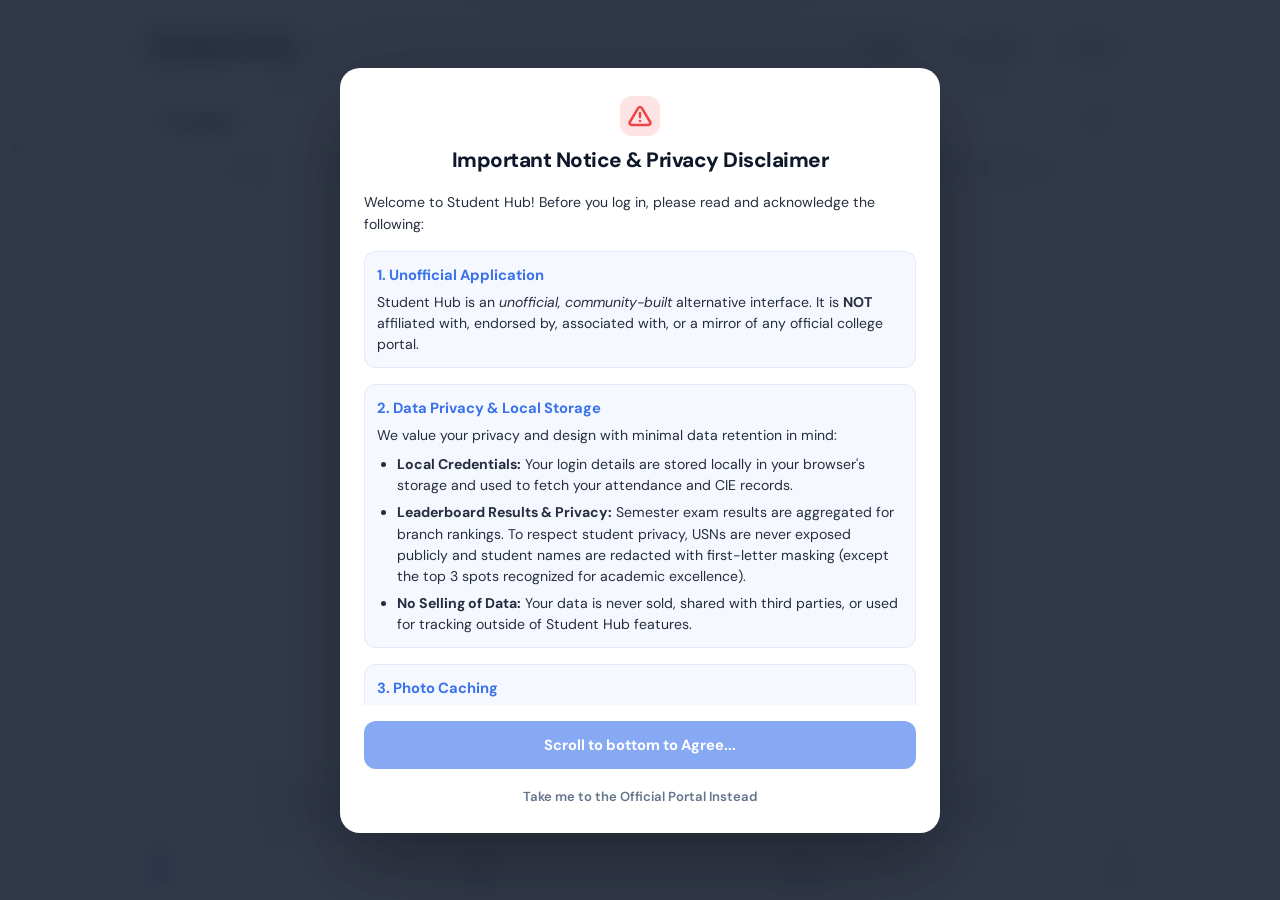
==== commit 78e54444: "Reverted Section Selector" ====
--- a/index.html
+++ b/index.html
@@ -102,31 +102,13 @@
                 <div class="tt-heading" id="tt-day-heading">Schedule</div>
               </div>
               <div class="tt-topbar-right">
-                <!-- 1. Section Selector Dropdown -->
-                <div class="sem-dropdown tt-sec-dropdown" id="tt-sec-dropdown">
-                  <div class="sem-backdrop" onclick="closeTtSecDropdown()"></div>
-                  <div class="sem-trigger" onclick="toggleTtSecDropdown()">
-                    <span class="sem-trigger-label" id="tt-sec-trigger-label">Sec A</span>
-                    <span class="sem-trigger-chevron">
-                      <svg width="12" height="12" viewBox="0 0 24 24" fill="none" stroke="currentColor" stroke-width="2.5" stroke-linecap="round" stroke-linejoin="round"><polyline points="6 9 12 15 18 9"/></svg>
-                    </span>
-                  </div>
-                  <div class="sem-menu" id="tt-sec-menu">
-                    <button type="button" class="sem-option" data-sec="A" onclick="pickTtSection('A')">Sec A</button>
-                    <button type="button" class="sem-option" data-sec="B" onclick="pickTtSection('B')">Sec B</button>
-                    <button type="button" class="sem-option" data-sec="C" onclick="pickTtSection('C')">Sec C</button>
-                    <button type="button" class="sem-option" data-sec="D" onclick="pickTtSection('D')">Sec D</button>
-                    <button type="button" class="sem-option" data-sec="E" onclick="pickTtSection('E')">Sec E</button>
-                    <button type="button" class="sem-option" data-sec="F" onclick="pickTtSection('F')">Sec F</button>
-                  </div>
-                </div>
-
                 <!-- 2. Edit Button -->
-                <button type="button" class="tt-action-btn tt-icon-btn" id="btn-tt-edit" onclick="openTtUploadModal('edit')" title="Timetable incorrect? Suggest an edit" aria-label="Suggest edit" style="display: none;">
+                <button type="button" class="tt-action-btn" id="btn-tt-edit" onclick="openTtUploadModal('edit')" title="Timetable incorrect? Suggest an edit" aria-label="Suggest edit" style="display: none;">
                   <svg width="14" height="14" viewBox="0 0 24 24" fill="none" stroke="currentColor" stroke-width="2.2" stroke-linecap="round" stroke-linejoin="round">
                     <path d="M11 4H4a2 2 0 0 0-2 2v14a2 2 0 0 0 2 2h14a2 2 0 0 0 2-2v-7"/>
                     <path d="M18.5 2.5a2.121 2.121 0 0 1 3 3L12 15l-4 1 1-4 9.5-9.5z"/>
                   </svg>
+                  <span>Edit</span>
                 </button>
 
                 <!-- 3. Refresh Button -->
--- a/css/dashboard.css
+++ b/css/dashboard.css
@@ -764,47 +764,14 @@
   flex-shrink: 0;
 }
 
-.tt-sec-dropdown {
-  position: relative;
-  flex-shrink: 0;
-}
-.tt-sec-dropdown .sem-trigger {
-  height: 34px;
-  background: var(--bg);
-  border: 1.5px solid var(--border);
-  border-radius: 10px;
-  padding: 0 24px 0 10px;
-  box-shadow: none;
-  min-width: 76px;
-  cursor: pointer;
-  box-sizing: border-box;
-}
-.tt-sec-dropdown .sem-trigger:hover {
-  border-color: var(--accent);
-}
-.tt-sec-dropdown.open .sem-trigger {
-  border-color: var(--accent);
-}
-.tt-sec-dropdown .sem-trigger-label {
-  font-size: 0.78rem;
+.tt-badge {
+  font-size: 0.72rem;
   font-weight: 700;
-  color: var(--text);
-  text-align: left;
-}
-.tt-sec-dropdown .sem-trigger-chevron {
-  right: 7px;
-}
-.tt-sec-dropdown .sem-menu {
-  min-width: 82px;
-  max-height: 220px;
-  overflow-y: auto;
-  border-radius: 10px;
-  padding: 4px;
-}
-.tt-sec-dropdown .sem-option {
-  padding: 6px 10px;
-  font-size: 0.78rem;
-  text-align: left;
+  color: var(--accent);
+  background: rgba(37, 99, 235, 0.1);
+  padding: 4px 8px;
+  border-radius: 8px;
+  border: 1px solid rgba(37, 99, 235, 0.2);
 }
 
 .tt-action-btn {
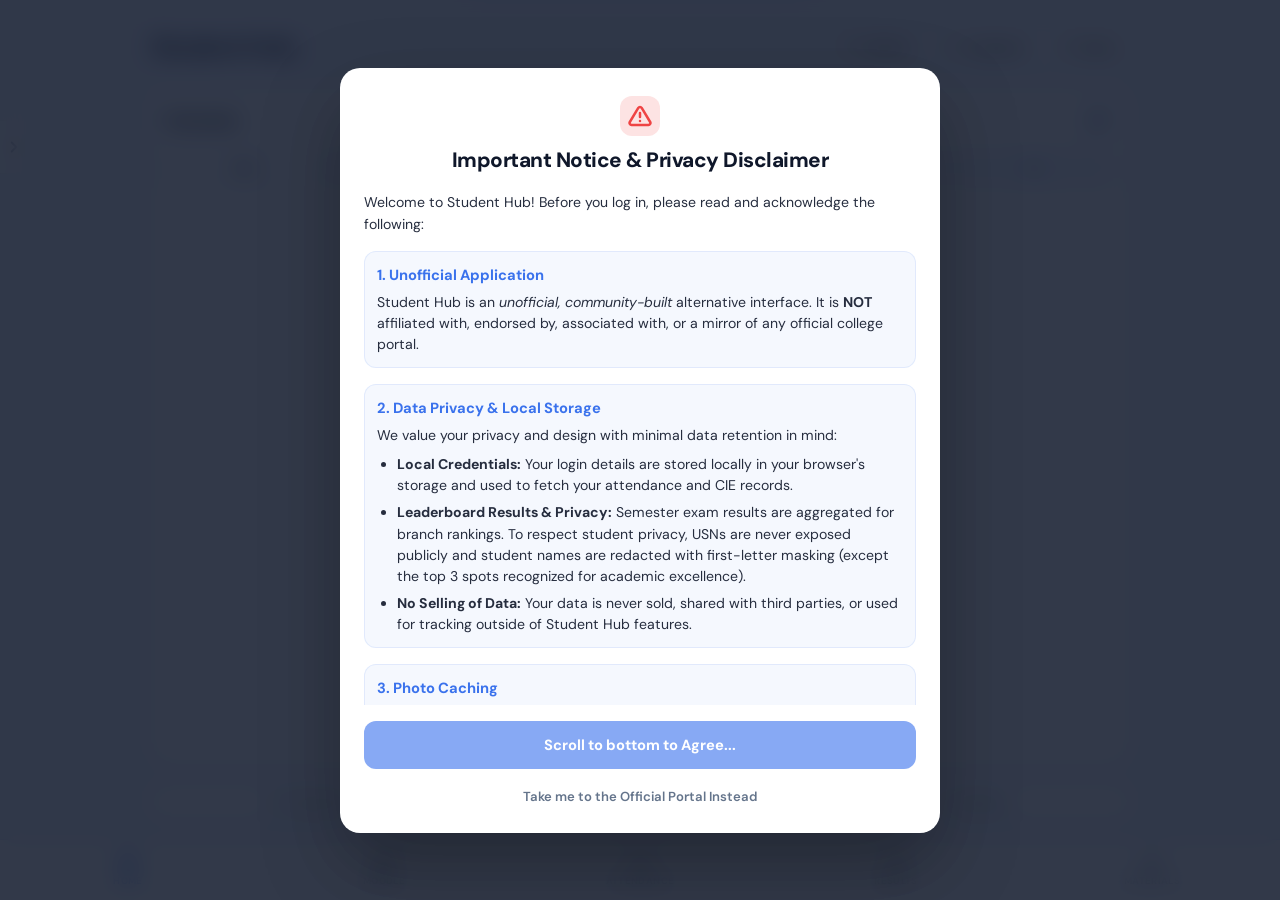
==== commit 24dd2017: "Add same-semester study material sharing" ====
--- a/index.html
+++ b/index.html
@@ -24,6 +24,7 @@
   <link rel="stylesheet" href="./css/attendance.css">
   <link rel="stylesheet" href="./css/moodle.css">
   <link rel="stylesheet" href="./css/results.css">
+  <link rel="stylesheet" href="./css/materials.css">
 
 
   <script>
@@ -500,20 +501,6 @@
   <!-- ═══════════════════════════════════════════════════════════════ -->
   <div id="view-attendance" class="spa-view">
     <input type="hidden" id="att-sem" value="" />
-
-    <!-- Error State (when portal is down or error) -->
-    <div class="center-state" id="att-error-state" style="display:none">
-      <svg width="48" height="48" viewBox="0 0 24 24" fill="none" stroke="var(--danger)" stroke-width="1.8" stroke-linecap="round" stroke-linejoin="round">
-        <circle cx="12" cy="12" r="10"/><line x1="12" y1="8" x2="12" y2="12"/><line x1="12" y1="16" x2="12.01" y2="16"/>
-      </svg>
-      <div class="err-title" id="att-err-title">Parents Portal is Down</div>
-      <div class="err-sub" id="att-err-sub">The official parents portal (parents.nie.ac.in) is currently unreachable. Please try again later.</div>
-      <button class="back-btn" onclick="refreshData()" style="cursor:pointer">
-        <svg width="14" height="14" viewBox="0 0 24 24" fill="none" stroke="currentColor" stroke-width="2.5" stroke-linecap="round" stroke-linejoin="round"><polyline points="23 4 23 10 17 10"/><polyline points="1 20 1 14 7 14"/><path d="M3.51 9a9 9 0 0 1 14.85-3.36L23 10M1 14l4.64 4.36A9 9 0 0 0 20.49 15"/></svg>
-        Retry
-      </button>
-    </div>
-
     <div class="page" id="att-page-content">
       <!-- FLIP CARD -->
       <div class="flip-wrap" id="flip-wrap" style="cursor:default" onclick="flipCard()">
@@ -597,12 +584,6 @@
         </div>
         <div id="att-modal-body" class="att-modal-body"></div>
       </div>
-    </div>
-
-    <!-- REFRESH OVERLAY -->
-    <div id="refresh-overlay">
-      <div class="big-spinner"></div>
-      <div class="overlay-txt">Refreshing...</div>
     </div>
   </div>
 
@@ -682,36 +663,7 @@
       <div style="font-weight:700; font-size:1rem; color:var(--text)">Signing you in...</div>
     </div>
 
-    <!-- Image Lightbox Overlay -->
-    <div id="image-lightbox" onclick="closeImageLightbox()">
-      <button class="lightbox-close" onclick="closeImageLightbox()" aria-label="Close image preview">
-        <svg width="20" height="20" viewBox="0 0 24 24" fill="none" stroke="currentColor" stroke-width="2.5" stroke-linecap="round" stroke-linejoin="round"><line x1="18" y1="6" x2="6" y2="18"/><line x1="6" y1="6" x2="18" y2="18"/></svg>
-      </button>
-      <div class="lightbox-body" onclick="event.stopPropagation()">
-        <img id="lightbox-img" src="" alt="Preview">
-        <div id="lightbox-caption">Image</div>
-      </div>
-    </div>
-
-    <!-- Doc Lightbox Overlay -->
-    <div id="doc-lightbox">
-      <div class="doc-header">
-        <div id="doc-title" class="doc-title">Document</div>
-        <button class="lightbox-close doc-close-btn" onclick="closeDocLightbox()" aria-label="Close document preview">
-          <svg width="18" height="18" viewBox="0 0 24 24" fill="none" stroke="currentColor" stroke-width="2.5" stroke-linecap="round" stroke-linejoin="round"><line x1="18" y1="6" x2="6" y2="18"/><line x1="6" y1="6" x2="18" y2="18"/></svg>
-        </button>
-      </div>
-      <div class="doc-body" id="doc-body">
-        <div id="doc-loader"><div class="spinner" style="margin-bottom: 16px;"></div>Loading document...</div>
-        <iframe id="doc-iframe" src="" frameborder="0" onload="if(window.hideDocLoader)hideDocLoader()"></iframe>
-        <div id="pdf-container"></div>
-        <div id="media-container" class="media-container">
-          <video id="plyr-video" playsinline controls></video>
-          <audio id="plyr-audio" controls></audio>
-        </div>
-      </div>
-    </div>
-  </div>
+   </div>
 
   <!-- ═══════════════════════════════════════════════════════════════ -->
   <!-- RESULTS / LEADERBOARD VIEW                                     -->
@@ -785,6 +737,54 @@
     </div>
   </div>
 
+  <!-- ═══════════════════════════════════════════════════════════════ -->
+  <!-- SAME-SEMESTER STUDY MATERIALS                                   -->
+  <!-- ═══════════════════════════════════════════════════════════════ -->
+  <div id="view-materials" class="spa-view">
+    <div class="materials-page">
+      <div class="materials-header">
+        <div>
+          <h1>Study Materials</h1>
+          <p id="materials-semester-label">For your semester</p>
+        </div>
+        <button type="button" class="materials-add-btn" onclick="openMaterialShareModal()" aria-label="Share a study material">Share</button>
+      </div>
+      <p class="materials-note">Links only — files are never uploaded to Student Hub. Shared by students in your semester.</p>
+      <div id="materials-state" class="materials-state">Loading shared materials…</div>
+      <div id="materials-list" class="materials-list" aria-live="polite"></div>
+    </div>
+  </div>
+
+</div>
+
+<!-- Global Image Lightbox Overlay -->
+<div id="image-lightbox" onclick="closeImageLightbox()">
+  <button class="lightbox-close" onclick="closeImageLightbox()" aria-label="Close image preview">
+    <svg width="20" height="20" viewBox="0 0 24 24" fill="none" stroke="currentColor" stroke-width="2.5" stroke-linecap="round" stroke-linejoin="round"><line x1="18" y1="6" x2="6" y2="18"/><line x1="6" y1="6" x2="18" y2="18"/></svg>
+  </button>
+  <div class="lightbox-body" onclick="event.stopPropagation()">
+    <img id="lightbox-img" src="" alt="Preview">
+    <div id="lightbox-caption">Image</div>
+  </div>
+</div>
+
+<!-- Global Doc/PDF Lightbox Overlay (accessible from all views) -->
+<div id="doc-lightbox">
+  <div class="doc-header">
+    <div id="doc-title" class="doc-title">Document</div>
+    <button class="lightbox-close doc-close-btn" onclick="closeDocLightbox()" aria-label="Close document preview">
+      <svg width="18" height="18" viewBox="0 0 24 24" fill="none" stroke="currentColor" stroke-width="2.5" stroke-linecap="round" stroke-linejoin="round"><line x1="18" y1="6" x2="6" y2="18"/><line x1="6" y1="6" x2="18" y2="18"/></svg>
+    </button>
+  </div>
+  <div class="doc-body" id="doc-body">
+    <div id="doc-loader"><div class="spinner" style="margin-bottom: 16px;"></div>Loading document...</div>
+    <iframe id="doc-iframe" src="" frameborder="0" onload="if(window.hideDocLoader)hideDocLoader()"></iframe>
+    <div id="pdf-container"></div>
+    <div id="media-container" class="media-container">
+      <video id="plyr-video" playsinline controls></video>
+      <audio id="plyr-audio" controls></audio>
+    </div>
+  </div>
 </div>
 
 <!-- Bottom Navigation -->
@@ -801,6 +801,32 @@
   <a class="nav-tab" href="./results/">
     <svg width="18" height="18" viewBox="0 0 512 512" fill="none" stroke="currentColor" stroke-width="36" stroke-linecap="round" stroke-linejoin="round"><rect x="32" y="32" width="448" height="448" rx="100"/><line x1="180" y1="332" x2="332" y2="180"/><circle cx="180" cy="180" r="38"/><circle cx="332" cy="332" r="38"/></svg>Results
   </a>
+  <a class="nav-tab" href="./materials/">
+    <svg width="18" height="18" viewBox="0 0 24 24" fill="none" stroke="currentColor" stroke-width="2"><path d="M4 19.5A2.5 2.5 0 0 1 6.5 17H20"/><path d="M6.5 2H20v20H6.5A2.5 2.5 0 0 1 4 19.5v-15A2.5 2.5 0 0 1 6.5 2z"/></svg>Materials
+  </a>
+</div>
+
+<!-- Study-material sharing and preview overlays -->
+<div id="material-share-modal" class="modal-overlay" onclick="if(event.target===this)closeMaterialShareModal()" aria-hidden="true">
+  <form class="modal-card material-modal-card" id="material-share-form">
+    <h2 class="modal-title">Share study material</h2>
+    <label class="material-field-label" for="material-title">Title</label>
+    <input class="s-input" id="material-title" name="title" maxlength="120" required placeholder="e.g. Unit 3 operating systems notes">
+    <label class="material-field-label" for="material-description">Description / directions</label>
+    <textarea class="material-textarea" id="material-description" name="description" maxlength="1000" required placeholder="What it covers, and anything classmates should know"></textarea>
+    <label class="material-field-label" for="material-url">Link</label>
+    <input class="s-input" id="material-url" name="url" type="url" maxlength="2048" required placeholder="Google Drive, GitHub, or another https:// link" autocapitalize="none">
+    <div id="material-form-error" class="material-form-error" role="alert"></div>
+    <div class="modal-actions"><button type="button" class="modal-btn modal-btn-cancel" onclick="closeMaterialShareModal()">Cancel</button><button class="modal-btn modal-btn-save" id="material-submit-btn" type="submit">Share link</button></div>
+  </form>
+</div>
+
+<div id="material-preview-modal" class="modal-overlay material-preview-overlay" onclick="if(event.target===this)closeMaterialPreview()" aria-hidden="true">
+  <div class="modal-card material-preview-card">
+    <div class="material-preview-header"><h2 id="material-preview-title" class="material-preview-title">Preview</h2><button type="button" class="material-close-btn" onclick="closeMaterialPreview()" aria-label="Close preview">×</button></div>
+    <div id="material-preview-content"></div>
+    <a id="material-open-external" class="material-open-external" target="_blank" rel="noopener noreferrer">Open original link ↗</a>
+  </div>
 </div>
 
 
@@ -957,7 +983,7 @@
     <div id="app-notice-title" class="app-notice-title">Submission Already Pending</div>
     <div id="app-notice-msg" class="app-notice-msg"></div>
   </div>
-  <button class="sug-toast-close" onclick="closeAppNoticeToast();" aria-label="Close notification" style="margin-top:2px;">
+  <button class="sug-toast-close" onclick="closeAppNoticeToast();" aria-label="Close notification">
     <svg width="16" height="16" viewBox="0 0 24 24" fill="none" stroke="currentColor" stroke-width="2.5" stroke-linecap="round" stroke-linejoin="round"><line x1="18" y1="6" x2="6" y2="18"/><line x1="6" y1="6" x2="18" y2="18"/></svg>
   </button>
 </div>
@@ -1000,6 +1026,7 @@
 </div>
 
 <!-- SCRIPTS -->
+<script type="module" src="https://cdn.jsdelivr.net/npm/@embedpdf/viewer@3/dist/embedpdf.js"></script>
 <script type="module" src="./js/app.js"></script>
 
 <!-- Cloudflare Web Analytics --><script type='module' src='https://static.cloudflareinsights.com/beacon.min.js' data-cf-beacon='{"token": "b22d3425044c42d99c006007b3861aa4"}'></script><!-- End Cloudflare Web Analytics -->
--- a/css/shared.css
+++ b/css/shared.css
@@ -106,7 +106,6 @@
 .drawer-close-btn,
 .sug-toast-close,
 .nm-icon-btn,
-.att-modal-close,
 .doc-header .lightbox-close,
 .doc-close-btn {
   background: var(--surface);
@@ -127,7 +126,6 @@
 .drawer-close-btn:hover,
 .sug-toast-close:hover,
 .nm-icon-btn:hover,
-.att-modal-close:hover,
 .doc-header .lightbox-close:hover,
 .doc-close-btn:hover {
   background: var(--bg);
@@ -137,7 +135,6 @@
 .drawer-close-btn:active,
 .sug-toast-close:active,
 .nm-icon-btn:active,
-.att-modal-close:active,
 .doc-header .lightbox-close:active,
 .doc-close-btn:active {
   transform: scale(0.92);
@@ -145,7 +142,6 @@
 [data-theme=dark] .drawer-close-btn,
 [data-theme=dark] .sug-toast-close,
 [data-theme=dark] .nm-icon-btn,
-[data-theme=dark] .att-modal-close,
 [data-theme=dark] .doc-header .lightbox-close,
 [data-theme=dark] .doc-close-btn {
   background: var(--surface);
@@ -155,7 +151,6 @@
 [data-theme=dark] .drawer-close-btn:hover,
 [data-theme=dark] .sug-toast-close:hover,
 [data-theme=dark] .nm-icon-btn:hover,
-[data-theme=dark] .att-modal-close:hover,
 [data-theme=dark] .doc-header .lightbox-close:hover,
 [data-theme=dark] .doc-close-btn:hover {
   background: rgba(255, 255, 255, 0.08);
@@ -163,7 +158,6 @@
   color: #fff;
 }
 .sug-toast-close { width: 28px; height: 28px; border-radius: 10px; }
-.att-modal-close { width: 34px; height: 34px; }
 .doc-header .lightbox-close, .doc-close-btn { position: static; backdrop-filter: none; -webkit-backdrop-filter: none; }
 .drawer-menu-list { padding: 10px 16px 24px 16px; display: flex; flex-direction: column; gap: 6px; flex: 1; overflow-y: auto; }
 .drawer-menu-list::-webkit-scrollbar { width: 4px; }
@@ -265,6 +259,10 @@
   color: var(--muted);
   line-height: 1.45;
   word-break: break-word;
+}
+.app-notice-toast .sug-toast-close {
+  align-self: center;
+  margin: auto 0;
 }
 .sug-tab-bar { display: flex; border-bottom: 1.5px solid var(--border); background: var(--bg); border-radius: 20px 20px 0 0; overflow: hidden; }
 .sug-tab-btn { flex: 1; padding: 14px 16px; border: none; background: transparent; color: var(--muted); font-family: 'DM Sans', sans-serif; font-size: 0.85rem; font-weight: 700; cursor: pointer; transition: all 0.2s; position: relative; display: flex; align-items: center; justify-content: center; gap: 6px; }
--- a/css/attendance.css
+++ b/css/attendance.css
@@ -8,6 +8,13 @@
 [data-theme=dark] .att-goal-card-head.g75{background:#2d1f06;color:#fbbf24;border-bottom-color:#78350f}
 [data-theme=dark] .att-goal-card-head.g85{background:#172554;color:#93c5fd;border-bottom-color:#1e40af}
 [data-theme=dark] .att-goal-card-head.done{background:#052e16;color:#4ade80;border-bottom-color:#14532d}
+[data-theme=dark] .att-goal-card-head.danger{background:#3b0712;color:#fca5a5;border-bottom-color:#991b1b}
+[data-theme=dark] .att-mode-toggle{background:#1e293b;border-color:#334155}
+[data-theme=dark] .att-mode-btn.active{background:#000;color:#f8fafc;box-shadow:0 1px 4px rgba(0,0,0,.4)}
+[data-theme=dark] .att-mode-badge{background:rgba(59,130,246,.2);color:#93c5fd}
+[data-theme=dark] .att-count-pill.present{background:#052e16;color:#4ade80}
+[data-theme=dark] .att-count-pill.absent{background:#3b0712;color:#fca5a5}
+[data-theme=dark] .att-goal-denom{color:#94a3b8;opacity:.7}
 [data-theme=dark] .att-modal-card{background:#000}
 [data-theme=dark] .att-modal-header{border-bottom-color:#334155}
 [data-theme=dark] .comp-track{background:#334155}
@@ -15,7 +22,6 @@
 [data-theme=dark] .cr-track{background:#334155}
 [data-theme=dark] .cr-mark{background:rgba(255,255,255,.45)}
 [data-theme=dark] .sgpa-sem-box.empty{background:#1e293b;border-color:#334155;color:#475569}
-[data-theme=dark] #refresh-overlay{background:rgba(15,23,42,.92)}
 [data-theme=dark] *::-webkit-scrollbar{width:6px;height:6px}
 [data-theme=dark] *::-webkit-scrollbar-track{background:#0f172a}
 [data-theme=dark] *::-webkit-scrollbar-thumb{background:#334155;border-radius:99px}
@@ -106,9 +112,9 @@
 .cr-label{min-width:0}
 .cr-name{display:block;font-size:.74rem;font-weight:700;letter-spacing:-0.01em;color:var(--text);white-space:nowrap;overflow:hidden;text-overflow:ellipsis}
 .cr-track{position:relative;height:9px;background:#f1f5f9;border-radius:5px;overflow:visible}
-.cr-fill{height:100%;border-radius:5px;transition:width .4s ease}
-.cr-mark{position:absolute;top:-3px;width:2px;height:15px;background:rgba(0,0,0,.35);border-radius:1px;z-index:2}
-.cr-pill{font-family:'DM Mono',monospace;font-size:.72rem;font-weight:700;padding:3px 0;border-radius:20px;border:1px solid;white-space:nowrap;display:flex;align-items:center;justify-content:center;gap:2px;flex-shrink:0;width:52px}
+.cr-fill{height:100%;border-radius:5px;transition:width .5s cubic-bezier(0.4, 0, 0.2, 1), background-color .6s ease, opacity .6s ease}
+.cr-mark{position:absolute;top:-3px;width:2px;height:15px;background:rgba(0,0,0,.35);border-radius:1px;z-index:2;transition:opacity .6s ease}
+.cr-pill{font-family:'DM Mono',monospace;font-size:.72rem;font-weight:700;padding:3px 0;border-radius:20px;border:1px solid;white-space:nowrap;display:flex;align-items:center;justify-content:center;gap:2px;flex-shrink:0;width:52px;transition:color .6s ease, background-color .6s ease, border-color .6s ease}
 .cr-pill-arrow{font-size:.85rem;font-weight:800;line-height:1}
 details.bd-item{border:1.5px solid var(--border);border-radius:10px;overflow:hidden;flex:1;display:flex;flex-direction:column;min-height:32px;margin-bottom:0}
 details.bd-item:last-child{margin-bottom:0}
@@ -135,12 +141,6 @@
 .comp-fill{height:100%;border-radius:6px;transition:width .4s ease;min-width:2px}
 .comp-avg-badge{position:absolute;top:50%;transform:translate(-50%,-50%);background:#ef4444;color:#fff;font-family:'DM Mono',monospace;font-size:.58rem;font-weight:700;padding:1px 4px;border-radius:3px;white-space:nowrap;z-index:2;line-height:1.6;box-shadow:0 1px 3px rgba(0,0,0,.25);pointer-events:none}
 
-#refresh-overlay{display:none;position:fixed;inset:0;z-index:90;background:rgba(240,244,255,.9);backdrop-filter:blur(4px);flex-direction:column;align-items:center;justify-content:center;gap:12px}
-#refresh-overlay.active{display:flex}
-.overlay-txt{font-size:.88rem;font-weight:700;color:var(--accent)}
-
-#att-error-state{display:none;flex-direction:column;align-items:center;justify-content:center;text-align:center;padding:60px 20px calc(58px + env(safe-area-inset-bottom, 0px) + 20px);gap:14px;flex:1;min-height:0;box-sizing:border-box}
-
 /* Attendance Detail Modal */
 .att-modal-overlay{position:fixed;inset:0;background:rgba(15,23,42,.45);backdrop-filter:blur(3px);display:flex;align-items:flex-end;justify-content:center;z-index:10000}
 @media(min-width:500px){.att-modal-overlay{align-items:center}}
@@ -148,16 +148,27 @@
 @media(min-width:500px){.att-modal-card{border-radius:16px;max-height:82vh}}
 .att-modal-header{padding:14px 18px 12px;border-bottom:1px solid var(--border);display:flex;align-items:center;justify-content:space-between;flex-shrink:0}
 .att-modal-body{padding:14px 16px;overflow-y:auto;display:flex;flex-direction:column;gap:12px}
+.att-mode-toggle{display:flex;background:var(--bg);border:1px solid var(--border);border-radius:10px;padding:3px;gap:4px}
+.att-mode-btn{flex:1;border:none;background:transparent;padding:7px 10px;border-radius:7px;font-family:'DM Sans',sans-serif;font-size:.76rem;font-weight:700;color:var(--muted);cursor:pointer;display:flex;align-items:center;justify-content:center;gap:4px;transition:all .15s ease}
+.att-mode-btn.active{background:var(--surface);color:var(--text);box-shadow:0 1px 4px rgba(0,0,0,.08)}
+.att-mode-sub{font-size:.7rem;font-weight:600;opacity:.8;margin-left:1px}
+.att-goals-container{display:flex;flex-direction:column}
+.att-goals-container[data-mode="current"] .att-goal-grid-final,
+.att-goals-container[data-mode="current"] .att-goal-grid-sem{display:none}
+.att-goals-container[data-mode="final"] .att-goal-grid-current,
+.att-goals-container[data-mode="sem"] .att-goal-grid-current{display:none}
 .att-goal-grid{display:grid;grid-template-columns:1fr 1fr;gap:8px}
 .att-goal-card{border-radius:12px;border:1.5px solid var(--border);overflow:hidden;display:flex;flex-direction:column}
 .att-goal-card-head{padding:7px 12px;font-size:.65rem;font-weight:800;letter-spacing:.07em;text-transform:uppercase;text-align:center}
 .att-goal-card-head.g75{background:#fffbeb;color:#92400e;border-bottom:1.5px solid #fde68a}
 .att-goal-card-head.g85{background:#eff6ff;color:#1d4ed8;border-bottom:1.5px solid #bfdbfe}
 .att-goal-card-head.done{background:#f0fdf4;color:#15803d;border-bottom:1.5px solid #bbf7d0}
+.att-goal-card-head.danger{background:#fff1f2;color:#991b1b;border-bottom:1.5px solid #fecdd3}
 .att-goal-boxes{display:grid;grid-template-columns:1fr 1fr;gap:0;flex:1;align-items:stretch}
 .att-goal-box-cell{padding:10px 6px;text-align:center;background:var(--bg);display:flex;flex-direction:column;align-items:center;justify-content:center}
 .att-goal-box-cell:first-child{border-right:1px solid var(--border)}
-.att-goal-box-val{font-family:'DM Mono',monospace;font-size:1.4rem;font-weight:800;line-height:1}
+.att-goal-box-val{font-family:'DM Mono',monospace;font-size:1.35rem;font-weight:800;line-height:1;display:inline-flex;align-items:baseline;justify-content:center;white-space:nowrap}
+.att-goal-denom{font-size:.82rem;font-weight:600;color:var(--muted);opacity:.75;margin-left:1px}
 .att-goal-box-lbl{font-size:.58rem;font-weight:700;letter-spacing:.05em;text-transform:uppercase;color:var(--muted);margin-top:3px}
 .att-tables-wrap{display:grid;grid-template-columns:1fr 1fr;gap:8px}
 .att-tbl-section{background:var(--bg);border-radius:10px;overflow:hidden}
@@ -173,3 +184,127 @@
 .att-tbl tr:last-child td{border-bottom:none}
 .att-tbl .mono{font-family:'DM Mono',monospace}
 .att-tbl th,.att-tbl td{text-align:center;}
+
+/* ── Stale / Cached Attendance Semi-Grey Design & Transition Animations ── */
+.att-stale .cr-fill {
+  background: #94a3b8 !important;
+  opacity: 0.62;
+}
+[data-theme=dark] .att-stale .cr-fill {
+  background: #64748b !important;
+  opacity: 0.62;
+}
+
+.att-stale .cr-pill {
+  background: rgba(148, 163, 184, 0.12) !important;
+  color: #64748b !important;
+  border-color: rgba(148, 163, 184, 0.35) !important;
+}
+[data-theme=dark] .att-stale .cr-pill {
+  background: rgba(100, 116, 139, 0.16) !important;
+  color: #94a3b8 !important;
+  border-color: rgba(100, 116, 139, 0.38) !important;
+}
+
+.att-stale .cr-mark {
+  opacity: 0.22;
+}
+
+.att-stale .bd-pill-main {
+  background: rgba(148, 163, 184, 0.14) !important;
+  color: #64748b !important;
+  border-color: rgba(148, 163, 184, 0.3) !important;
+}
+[data-theme=dark] .att-stale .bd-pill-main {
+  background: rgba(100, 116, 139, 0.2) !important;
+  color: #94a3b8 !important;
+  border-color: rgba(100, 116, 139, 0.35) !important;
+}
+
+/* Attendance Detail Modal Close Button */
+.att-modal-close {
+  background: var(--surface);
+  border: 1.5px solid var(--border);
+  color: var(--muted);
+  cursor: pointer;
+  width: 34px;
+  height: 34px;
+  border-radius: 12px;
+  display: flex;
+  align-items: center;
+  justify-content: center;
+  transition: all 0.2s ease;
+  padding: 0;
+  box-sizing: border-box;
+  flex-shrink: 0;
+}
+.att-modal-close:hover {
+  background: var(--bg);
+  color: var(--text);
+  border-color: var(--muted);
+}
+.att-modal-close:active {
+  transform: scale(0.92);
+}
+[data-theme=dark] .att-modal-close {
+  background: var(--surface);
+  border-color: var(--border);
+  color: var(--muted);
+}
+[data-theme=dark] .att-modal-close:hover {
+  background: rgba(255, 255, 255, 0.08);
+  border-color: #64748b;
+  color: #fff;
+}
+
+/* ── Left-to-Right Color Reveal Animation when Stale Attendance Updates to Live ── */
+@keyframes barColorSweep {
+  0% {
+    clip-path: inset(0 100% 0 0 round 5px);
+    filter: saturate(0.2);
+  }
+  30% {
+    filter: saturate(0.6);
+  }
+  100% {
+    clip-path: inset(0 0 0 0 round 5px);
+    filter: saturate(1);
+  }
+}
+
+.att-just-updated .cr-fill {
+  animation: barColorSweep 0.75s cubic-bezier(0.16, 1, 0.3, 1) both;
+  transform-origin: left center;
+}
+.att-just-updated .comp-fill {
+  animation: barColorSweep 0.75s cubic-bezier(0.16, 1, 0.3, 1) both;
+  transform-origin: left center;
+}
+
+/* Subtle staggered wave from top to bottom row */
+.att-just-updated .cr:nth-child(1) .cr-fill { animation-delay: 0.02s; }
+.att-just-updated .cr:nth-child(2) .cr-fill { animation-delay: 0.05s; }
+.att-just-updated .cr:nth-child(3) .cr-fill { animation-delay: 0.08s; }
+.att-just-updated .cr:nth-child(4) .cr-fill { animation-delay: 0.11s; }
+.att-just-updated .cr:nth-child(5) .cr-fill { animation-delay: 0.14s; }
+.att-just-updated .cr:nth-child(6) .cr-fill { animation-delay: 0.17s; }
+.att-just-updated .cr:nth-child(7) .cr-fill { animation-delay: 0.20s; }
+.att-just-updated .cr:nth-child(8) .cr-fill { animation-delay: 0.23s; }
+.att-just-updated .cr:nth-child(9) .cr-fill { animation-delay: 0.26s; }
+.att-just-updated .cr:nth-child(10) .cr-fill { animation-delay: 0.29s; }
+
+/* Smoothly restore vibrant colors on pills and badges */
+.att-just-updated .cr-pill,
+.att-just-updated .bd-pill-main {
+  animation: pillColorFade 0.65s ease both;
+}
+@keyframes pillColorFade {
+  0% {
+    filter: grayscale(0.85);
+    opacity: 0.7;
+  }
+  100% {
+    filter: grayscale(0);
+    opacity: 1;
+  }
+}
--- a/css/moodle.css
+++ b/css/moodle.css
@@ -707,6 +707,7 @@
 }
 #doc-lightbox.active { display: flex; }
 #doc-lightbox.show { opacity: 1; }
+#doc-lightbox.no-header .doc-header { display: none; }
 .doc-header {
   padding: 16px 20px;
   background: var(--surface);
@@ -754,10 +755,10 @@
   width: 100%;
   height: 100%;
   z-index: 3;
-  overflow: auto;
+  overflow: hidden;
   display: none;
   background: #e2e8f0;
-  padding: 20px;
+  padding: 0;
   box-sizing: border-box;
 }
 [data-theme=dark] #pdf-container { background: #0f172a; }
--- a/css/materials.css
+++ b/css/materials.css
@@ -0,0 +1 @@
+#view-materials{overflow-y:auto;padding-bottom:calc(58px + env(safe-area-inset-bottom, 0px))}.materials-page{width:min(720px,100%);margin:0 auto;padding:20px;}.materials-header{display:flex;justify-content:space-between;gap:16px;align-items:flex-start}.materials-header h1{font-size:1.45rem;letter-spacing:-.5px}.materials-header p{margin-top:4px;color:var(--muted);font-size:.82rem;font-weight:600}.materials-add-btn{border:0;border-radius:11px;background:var(--accent);color:#fff;font:700 .85rem 'DM Sans',sans-serif;padding:10px 14px;cursor:pointer}.materials-note{font-size:.8rem;line-height:1.45;color:var(--muted);margin:18px 0 14px;padding:10px 12px;border:1px solid var(--border);border-radius:11px;background:var(--surface)}.materials-state{color:var(--muted);font-size:.88rem;text-align:center;padding:36px 16px}.materials-state.error{color:var(--danger)}.materials-state.empty{border:1px dashed var(--border);border-radius:14px;background:var(--surface)}.materials-list{display:grid;gap:12px}.material-card{background:var(--surface);border:1px solid var(--border);border-radius:14px;padding:15px;box-shadow:var(--shadow)}.material-card h2{font-size:1rem;line-height:1.35}.material-description{font-size:.85rem;line-height:1.5;color:var(--muted);white-space:pre-wrap;margin-top:7px}.material-meta{font-size:.73rem;font-weight:700;color:var(--muted);margin-top:12px}.material-actions{display:flex;gap:8px;margin-top:13px}.material-action{font:700 .78rem 'DM Sans',sans-serif;text-decoration:none;cursor:pointer;color:var(--text);background:var(--bg);border:1px solid var(--border);border-radius:9px;padding:8px 10px}.material-action.primary{background:var(--accent);border-color:var(--accent);color:#fff}.material-field-label{display:block;font-size:.75rem;font-weight:700;color:var(--muted);margin:12px 0 5px}.material-textarea{display:block;width:100%;min-height:92px;resize:vertical;padding:10px 12px;border:1.5px solid var(--border);border-radius:10px;background:var(--bg);color:var(--text);font: .85rem 'DM Sans',sans-serif;outline:none}.material-textarea:focus{border-color:var(--accent)}.material-form-error{min-height:18px;color:var(--danger);font-size:.76rem;font-weight:600;margin-top:9px}.material-preview-card{width:min(860px,100%);padding:14px}.material-preview-header{display:flex;align-items:center;justify-content:space-between;gap:12px;margin-bottom:10px}.material-preview-title{font-size:.95rem;overflow:hidden;text-overflow:ellipsis;white-space:nowrap}.material-close-btn{font-size:1.55rem;line-height:1;border:0;background:transparent;color:var(--muted);cursor:pointer}.material-preview-frame{display:block;width:100%;height:min(62vh,620px);border:1px solid var(--border);border-radius:10px;background:#fff}.material-preview-message{padding:32px 16px;text-align:center;color:var(--muted);line-height:1.5}.material-open-external{display:inline-block;margin-top:12px;color:var(--accent);font-size:.84rem;font-weight:700;text-decoration:none}@media(max-width:390px){.bottom-nav .nav-tab{font-size:.53rem}.materials-page{padding:16px}}
